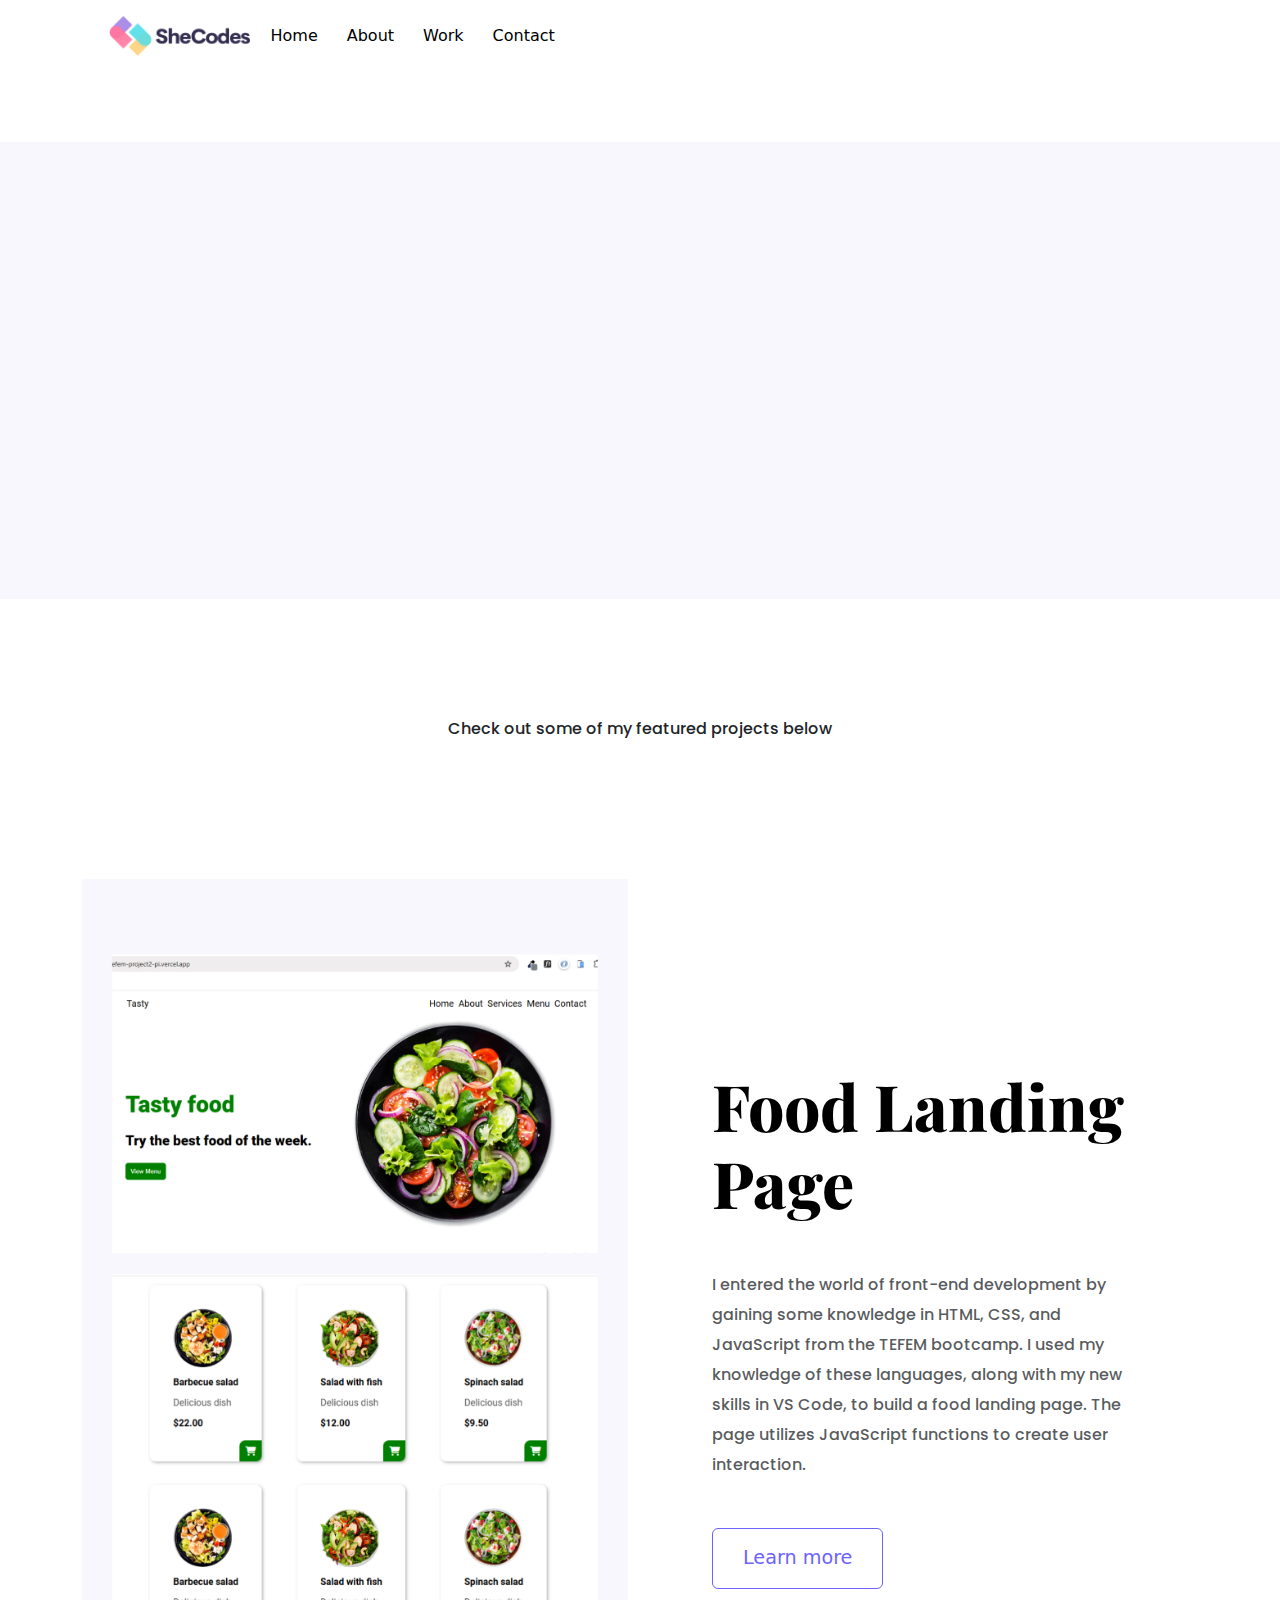
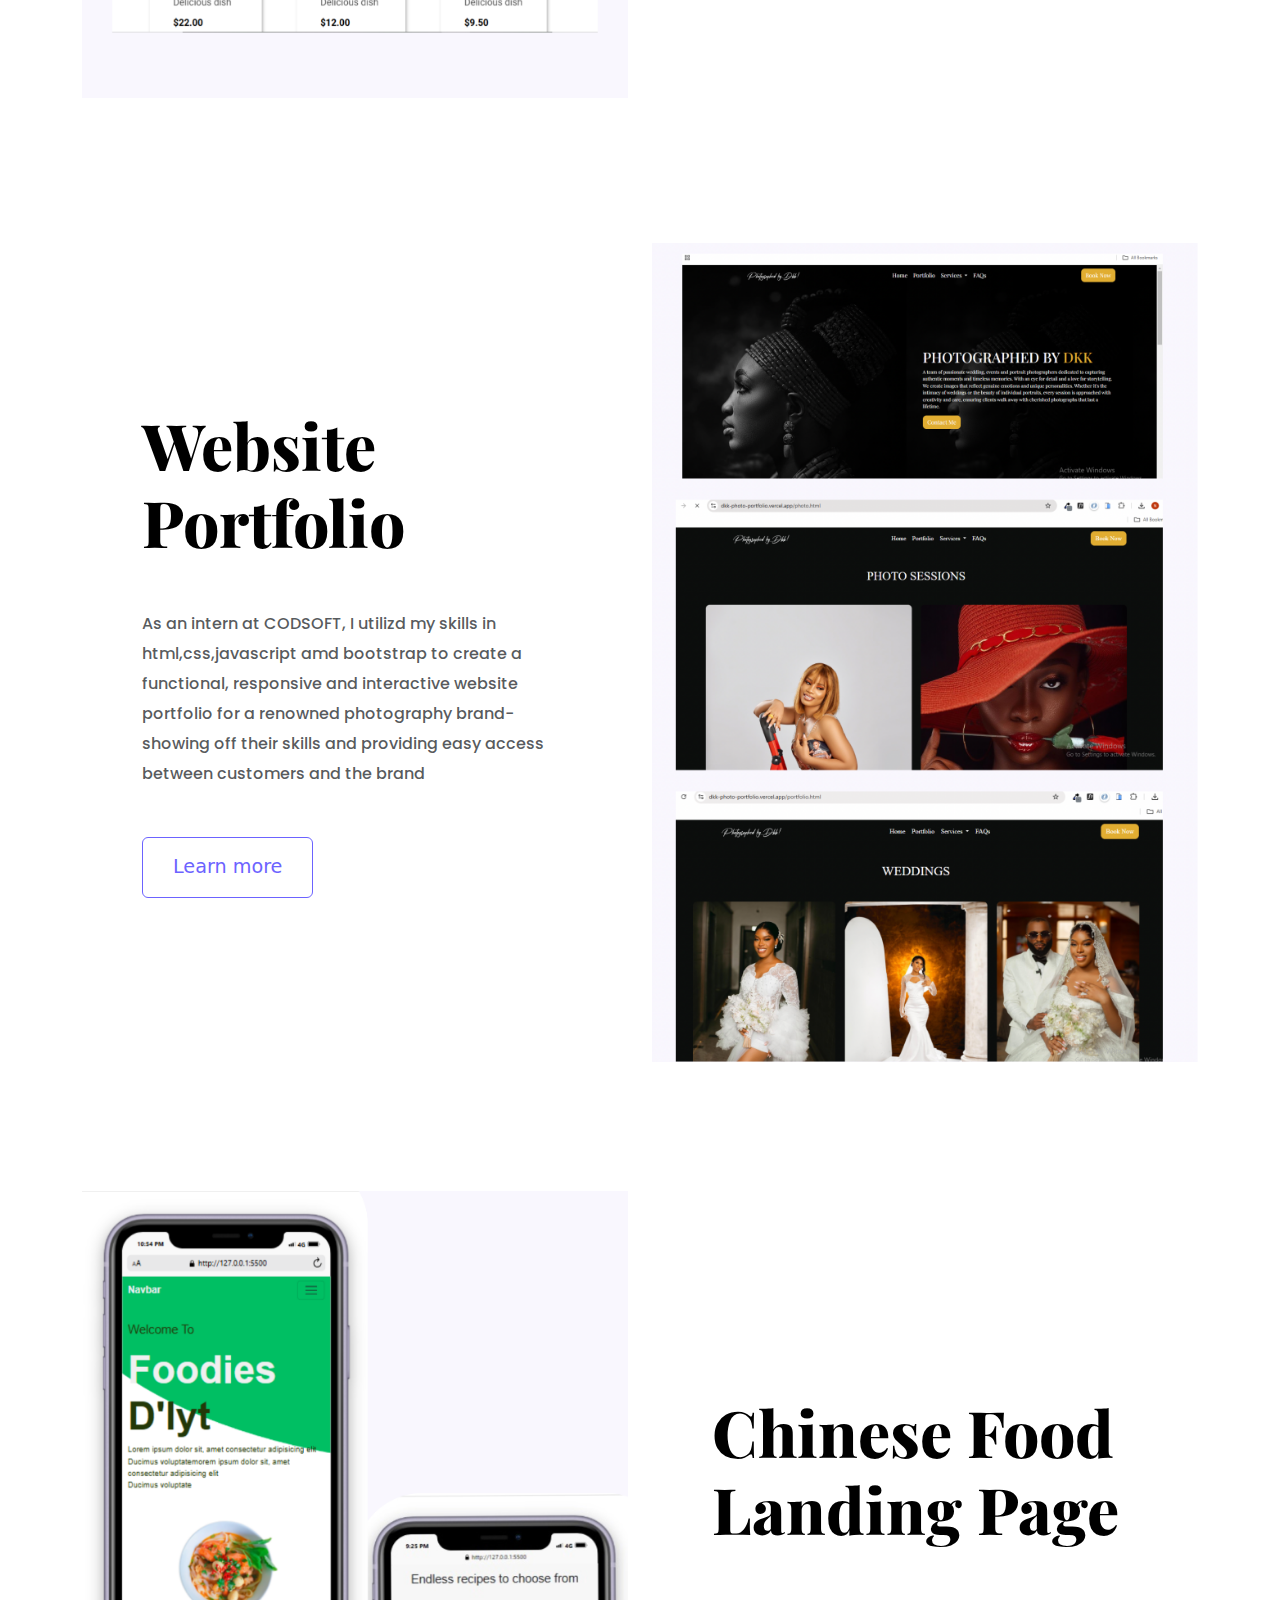
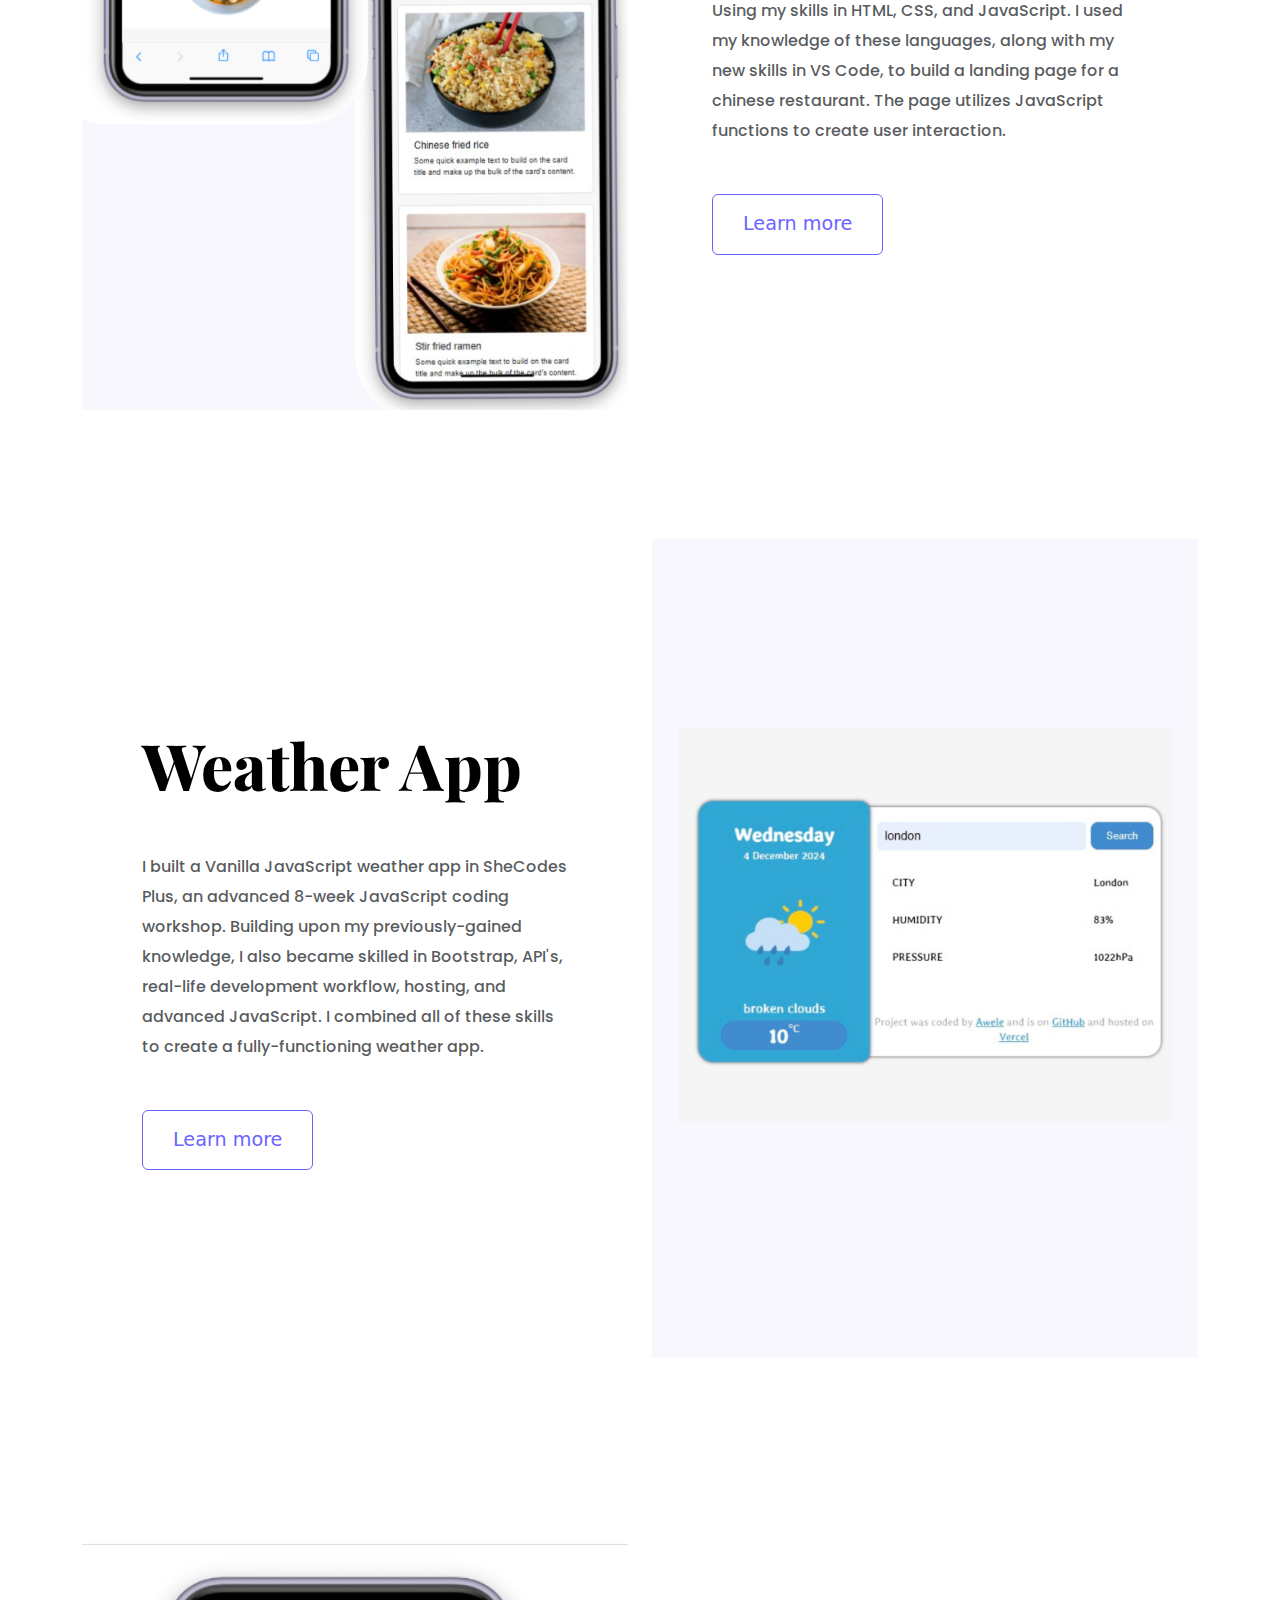
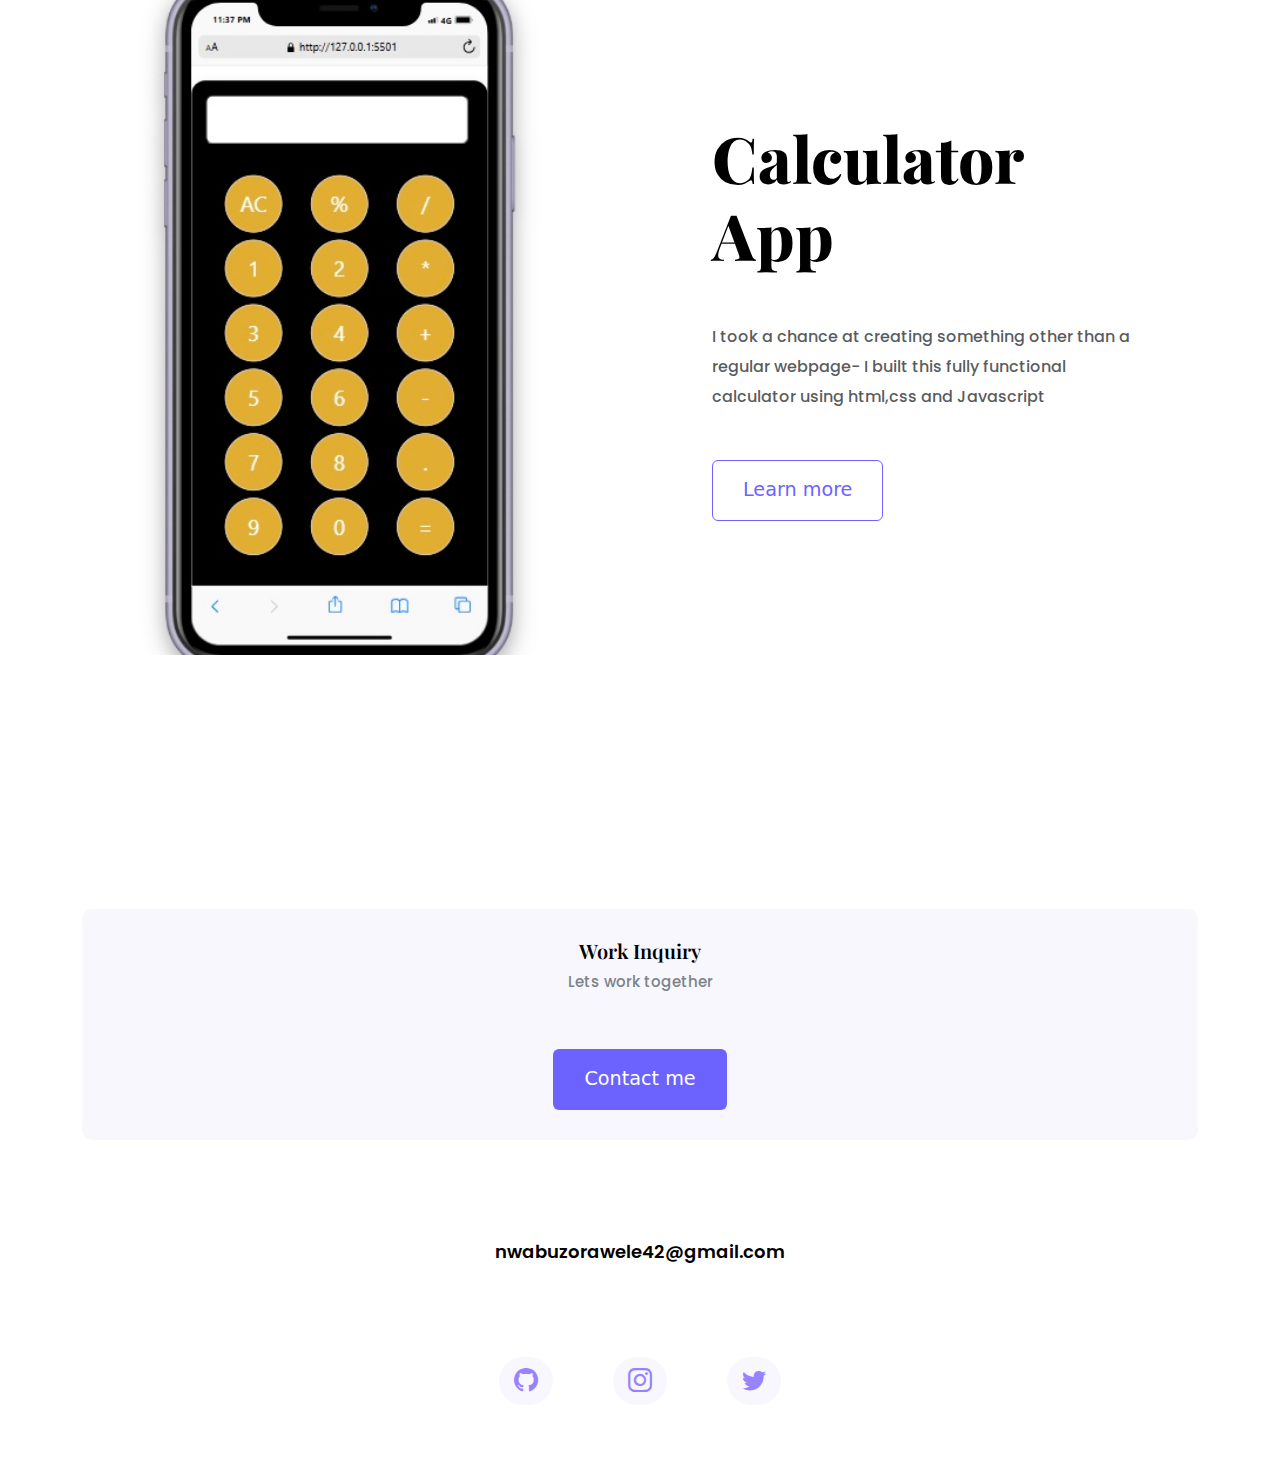
==== index.html @ e3e19b4e "fixed" ====
<!DOCTYPE html>
<html lang="en">
  <head>
    <meta charset="UTF-8" />
    <meta name="viewport" content="width=device-width, initial-scale=1.0" />
    <title>Document</title>
    <link rel="stylesheet" href="styles.css" />
    <link
      href="https://cdn.jsdelivr.net/npm/bootstrap@5.3.3/dist/css/bootstrap.min.css"
      rel="stylesheet"
      integrity="sha384-QWTKZyjpPEjISv5WaRU9OFeRpok6YctnYmDr5pNlyT2bRjXh0JMhjY6hW+ALEwIH"
      crossorigin="anonymous"
    />
    <link rel="preconnect" href="https://fonts.googleapis.com" />
    <link rel="preconnect" href="https://fonts.gstatic.com" crossorigin />
    <link
      href="https://fonts.googleapis.com/css2?family=Concert+One&family=Lobster&family=Lobster+Two:ital,wght@0,400;0,700;1,400;1,700&family=Playfair+Display:ital,wght@0,400..900;1,400..900&family=Poppins:ital,wght@0,100;0,200;0,300;0,400;0,500;0,600;0,700;0,800;0,900;1,100;1,200;1,300;1,400;1,500;1,600;1,700;1,800;1,900&family=Roboto:ital,wght@0,100;0,300;0,400;0,500;0,700;0,900;1,100;1,300;1,400;1,500;1,700;1,900&display=swap"
      rel="stylesheet"
    />

    <link
      rel="stylesheet"
      href="https://cdn.jsdelivr.net/npm/bootstrap-icons@1.3.0/font/bootstrap-icons.css"
    />
  </head>
  <body>
    <section class="main-container">
      <header>
        <div class="container-fluid">
          <div class="row">
            <div class="col-sm-1"></div>

            <nav
              class="navbar navbar-expand-lg col-sm-10 d-flex align-center justify-content-between"
            >
              <div class="image-box">
                <a href="#" title="Homepage" class="image-box">
                  <img
                    src="./assets/logo.png"
                    class="logo"
                    alt="sheCodes logo"
                  />
                </a>

                <a href="#" title="Homepage" class="image-box">
                  <img
                    src="./assets/logo-small.jpg"
                    class="logoSmall"
                    alt="sheCodes logo"
                  />
                </a>
              </div>

              <button
                class="navbar-toggler"
                type="button"
                data-bs-toggle="collapse"
                data-bs-target="#navbarNav"
                aria-controls="navbarNav"
                aria-expanded="false"
                aria-label="Toggle navigation"
              >
                <span class="navbar-toggler-icon"></span>
              </button>

              <div class="collapse navbar-collapse" id="navbarNav">
                <ul class="navbar-nav">
                  <li nav-item>
                    <a
                      href="./index.html"
                      class="nav-link active"
                      aria-current="page"
                    >
                      Home</a
                    >
                  </li>

                  <li>
                    <a
                      href="./about.html"
                      class="nav-link active"
                      aria-current="page"
                    >
                      About</a
                    >
                  </li>

                  <li>
                    <a
                      href="./work.html"
                      class="nav-link active"
                      aria-current="page"
                    >
                      Work</a
                    >
                  </li>

                  <li>
                    <a
                      href="./contact.html"
                      class="nav-link active"
                      aria-current="page"
                      >Contact</a
                    >
                  </li>
                </ul>
              </div>
            </nav>
            <div class="col-sm-1"></div>
          </div>
        </div>
      </header>

      <section class="intro-body">
        <div class="hero text-center">
          <p class="anim">👋 Hello, I'm</p>
          <h1 class="anim">Awele</h1>
          <h2 class="mb-5 anim">Front-end developer based in Nigeria</h2>
          <div>
            <a
              class="btn btn-branding anim"
              href="./contact.html"
              title="Contact me"
              >Contact me</a
            >
          </div>
        </div>
      </section>
      <div class="checkout">
        <p class="check text-center m-5">
          Check out some of my featured projects below
        </p>
      </div>

      <section class="about-section">
        <div class="container">
          <div class="hero-content">
            <div class="row mb-5">
              <div class="col-sm-6 yogurt img-fluid mb-5">
                <div class="about-sec">
                  <img src="./assets/tefem.png" class="hero-img" />
                </div>
              </div>

              <div class="col-sm-6">
                <div class="project-desciption">
                  <h2 class="mb-5">Food Landing Page</h2>
                  <p class="mb-5 text-muted">
                    I entered the world of front-end development by gaining some
                    knowledge in HTML, CSS, and JavaScript from the TEFEM
                    bootcamp. I used my knowledge of these languages, along with
                    my new skills in VS Code, to build a food landing page. The
                    page utilizes JavaScript functions to create user
                    interaction.
                  </p>
                  <div class="learn">
                    <a class="btn btn-branding-outline" href="./work.html">
                      Learn more
                    </a>
                  </div>
                </div>
              </div>
            </div>
            <div class="row mb-5">
              <div class="col-sm-6">
                <div class="project-desciption">
                  <h2 class="mb-5 mt-8">Website Portfolio</h2>
                  <p class="mb-5 text-muted">
                    As an intern at CODSOFT, I utilizd my skills in
                    html,css,javascript amd bootstrap to create a functional,
                    responsive and interactive website portfolio for a renowned
                    photography brand-showing off their skills and providing
                    easy access between customers and the brand
                  </p>
                  <div>
                    <a
                      class="mb-5 learn btn btn-branding-outline"
                      href="./work.html"
                    >
                      Learn more
                    </a>
                  </div>
                </div>
              </div>

              <div class="col-sm-6 yogurt img-fluid mb-5">
                <img src="./assets/portfolio.png" />
              </div>
            </div>

            <div class="row mb-5">
              <div class="col-sm-6 yogurt img-fluid mb-5">
                <img src="./assets/chinese.png" />
              </div>

              <div class="col-sm-6">
                <div class="project-desciption">
                  <h2 class="mb-5">Chinese Food Landing Page</h2>
                  <p class="mb-5 text-muted">
                    Using my skills in HTML, CSS, and JavaScript. I used my
                    knowledge of these languages, along with my new skills in VS
                    Code, to build a landing page for a chinese restaurant. The
                    page utilizes JavaScript functions to create user
                    interaction.
                  </p>
                  <div>
                    <a
                      class="learn btn btn-branding-outline"
                      href="./work.html"
                    >
                      Learn more
                    </a>
                  </div>
                </div>
              </div>
            </div>

            <div class="row mb-5">
              <div class="col-sm-6">
                <div class="project-desciption">
                  <h2 class="mb-5">Weather App</h2>
                  <p class="mb-5 text-muted">
                    I built a Vanilla JavaScript weather app in SheCodes Plus,
                    an advanced 8-week JavaScript coding workshop. Building upon
                    my previously-gained knowledge, I also became skilled in
                    Bootstrap, API's, real-life development workflow, hosting,
                    and advanced JavaScript. I combined all of these skills to
                    create a fully-functioning weather app.
                  </p>
                  <div>
                    <a
                      class="mb-5 learn btn btn-branding-outline"
                      href="./work.html"
                    >
                      Learn more
                    </a>
                  </div>
                </div>
              </div>

              <div class="col-sm-6 yogurt img-fluid mb-5">
                <img src="./assets/weda.png" />
              </div>
            </div>
            <div class="row mb-5">
              <div class="col-sm-6 yogurt img-fluid mb-5">
                <img src="./assets/calc.jpg" />
              </div>

              <div class="col-sm-6">
                <div class="project-desciption">
                  <h2 class="mb-5">Calculator App</h2>
                  <p class="mb-5 text-muted">
                    I took a chance at creating something other than a regular
                    webpage- I built this fully functional calculator using
                    html,css and Javascript
                  </p>
                  <div>
                    <a
                      class="learn btn btn-branding-outline"
                      href="./work.html"
                    >
                      Learn more
                    </a>
                  </div>
                </div>
              </div>
            </div>
          </div>
        </div>
      </section>

      <div class="container">
        <footer>
          <div class="workcon d-flex mb-5 justify-content-between">
            <div class="work">
              <h2>Work Inquiry</h2>
              <p>Lets work together</p>
            </div>

            <div class="contact">
              <a class="btn btn-branding" href="/contact" title="Contact me"
                >Contact me</a
              >
            </div>
          </div>
          <div class="d-flex justify-content-center mb-5">
            <a href="mailto:nwabuzorawele42@gmail.com" class="email-link"
              >nwabuzorawele42@gmail.com</a
            >
          </div>
          <div class="icons d-flex justify-content-center">
            <div class="facebook">
              <a href="#">
                <i class="bi bi-github"></i>
              </a>
            </div>

            <div class="facebook">
              <a href="#">
                <i class="bi bi-instagram"></i>
              </a>
            </div>
            <div class="facebook">
              <a href="#">
                <i class="bi bi-twitter"></i>
              </a>
            </div>
          </div>
        </footer>
      </div>
    </section>
  </body>
  <script
    src="https://cdn.jsdelivr.net/npm/bootstrap@5.3.3/dist/js/bootstrap.bundle.min.js"
    integrity="sha384-YvpcrYf0tY3lHB60NNkmXc5s9fDVZLESaAA55NDzOxhy9GkcIdslK1eN7N6jIeHz"
    crossorigin="anonymous"
  ></script>
</html>
---- styles.css ----
body {
  margin: 0;
  padding: 0;
  font-family: "Poppins", sans-serif;
}
nav a {
  color: #342f51;
  /* font-family: "Poppins", sans-serif; */
  font-weight: 500;
  font-style: normal;
  font-size: 1.1rem;
  text-decoration: none;
}
nav a:hover {
  color: #9783ff;
}
.home a:visited {
  color: #9783ff;
}
.image-box {
  height: 40px;
}
.image-box img {
  width: 100%;
  height: 100%;
  object-fit: contain;
}
.logoSmall {
  display: none;
}
nav {
  padding: 20px 0;
}
nav li {
  list-style: none;
  display: inline;
  line-height: 40px;
  margin-left: 13px;
}
.hero {
  font-family: "Poppins", sans-serif;
  display: flex;
  flex-direction: column;
  padding: 60px;
  align-content: center;
  background-color: #f9f7fe;
}
.hero p {
  font-size: 2.5em;
  font-weight: 700;
  margin: 0px;
  color: #1e144b;
  animation-delay: 0.5s;
}
.hero h1 {
  margin: 0px 0px 3px 10px;
  font-family: "Playfair Display", serif;
  font-optical-sizing: auto;
  font-size: 5em;
  font-weight: 600;
  font-style: normal;
  color: #000;
  animation-delay: 1s;
}
.hero h2 {
  font-family: "Playfair Display", serif;
  font-weight: 800;
  color: #000;
  padding: 20px;
  font-size: 1.5em;
  animation-delay: 1.5s;
}
.hero .btn {
  background-color: #6c63ff;
  color: white;
  padding: 15px 30px;
  font-size: 1.2em;
  font-weight: 500;
  animation-delay: 2s;
}
.check {
  font-weight: 500;
  font-family: "Poppins", sans-serif;
}
.yogurt {
  width: 600px;
  height: 600px;
}
.yogurt img {
  width: 100%;
  height: 100%;
  object-fit: cover;
}
.project-desciption {
  display: flex;
  flex-direction: column;
  justify-content: center;
  /* align-items: left; */
  height: 100vh;
  padding: 0px 60px;
}
.project-desciption h2 {
  font-size: 4em;
  font-family: "Playfair Display", serif;
  font-weight: 800;
  color: #000;
  animation-delay: 0.5s;
}
.project-desciption p {
  font-family: "Poppins", sans-serif;
  color: #7b838a;
  font-weight: 500;
  line-height: 30px;
  animation-delay: 1s;
}
.project-desciption a {
  border: 1px solid #6c63ff;
  color: #6c63ff;
  background-color: white;
  padding: 15px 30px;
  font-size: 1.2em;
  font-weight: 500;
}

.hero-img.anima {
  animation-delay: 1.5s;
}
.project-desciption a:hover {
  background-color: #6c63ff;
  color: white;
}
.contact .btn {
  margin-top: 40px;
  animation-delay: 1s;
}
.contact a {
  background-color: #6c63ff;
  color: white;
  padding: 15px 30px;
  font-size: 1.2em;
  font-weight: 500;
}

.work h2 {
  font-family: "Playfair Display", serif;
  font-size: 3em;
  font-weight: 600;
  font-style: normal;
  color: #000;
}
.work p {
  font-family: "Poppins", sans-serif;
  color: #7b838a;
  font-weight: 500;
}
.workcon {
  border-radius: 10px;
  padding: 30px 120px;
  align-items: center;
  background: #f9f7fe;
}
footer .email-link {
  text-decoration: none;
  color: black;
  font-family: "Poppins", sans-serif;
  text-align: center;
  font-size: 1.5em;
  font-weight: 600;
  margin: 0;
}

.email-link:hover {
  color: #9783ff;
}
.icons {
  gap: 60px;
  padding-bottom: 80px;
  font-size: 1.5em;
}
.facebook a {
  border-radius: 50px;
  background-color: #f9f7fe;
  color: #9783ff;
  padding: 10px 15px;
}
.close {
  color: black;
  font-family: "Poppins", sans-serif;
  text-align: center;
  font-weight: 500;
}
.about-image {
  display: flex;
  flex-direction: column;
  width: 500px;
  height: 500px;
  border-radius: 20px;
}
.image-flu.anim {
  animation-delay: 1.5s;
}
.about-image img {
  width: 100%;
  height: 100%;
  object-fit: cover;
  border-radius: 20px;
}
.title {
  display: flex;
  flex-direction: column;
  justify-content: center;
  align-content: center;
  gap: 20px;
  /* height: 60vh; */
  font-family: "Poppins", sans-serif;
}
.title h1 {
  font-size: 64px;
  font-weight: 700;
  color: #000;
  font-family: "Playfair Display", serif;
}
.title h2 {
  font-size: 1.2em;
  font-weight: 600;
}

.title p {
  line-height: 30px;
  font-weight: 500;
  animation-delay: 0.5s;
}

.about-section {
  display: flex;
  flex-direction: column;
  justify-content: center;
  padding: 20px;
  /* height: 80vh; */
}
.anim {
  opacity: 0;
  transform: translateY(30px);
  animation: moveup 0.5s linear forwards;
}
@keyframes moveup {
  100% {
    opacity: 1;
    transform: translateY(0px);
  }
}
.anima {
  opacity: 0;
  transform: translateX(30px);
  animation: moveleft 0.5s linear forwards;
}
@keyframes moveleft {
  100% {
    opacity: 1;
    transform: translateX(0px);
  }
}
.content h1,
.contact-bod h1 {
  font-family: "Playfair Display", serif;
  font-optical-sizing: auto;
  font-size: 69px;
  font-weight: 600;
  font-style: normal;
  color: #000;
  animation-delay: 0.5s;
}
.content img {
  animation-delay: 1s;
}
.content h2 {
  font-family: "Poppins", sans-serif;
  font-size: 18px;
  color: #000;
}

.content h3,
.contact-bod h3 {
  font-size: 24px;
  font-weight: 700;
  margin: 10px 0 0;
  line-height: 1.5;
  font-family: "Poppins", sans-serif;
}
.content p,
.contact-bod p {
  font-family: "Poppins", sans-serif;
  margin: 0px 0px 40px 0px;
  font-size: 14px;
}
.content-container {
  padding: 60px 0px;
}
section.main-container {
  display: flex;
  flex-direction: column;
  gap: 70px;
}
footer {
  display: flex;
  flex-direction: column;
  gap: 50px;
}
.content .btn,
.contact-bod .btn {
  background: #6c63ff;
  border-radius: 4px;
  color: white;
  text-decoration: none;
  font-size: 18px;
  cursor: pointer;
  line-height: 27px;
  padding: 15px 30px;
}
.contact-con {
  display: flex;
  flex-direction: column;
  gap: 80px;
}
.mx-auto {
}
@media (max-width: 576px) {
  .logo {
    display: none;
  }
  .logoSmall {
    display: block;
  }
  .title {
    text-align: center;
  }
  .contact {
    text-align: center;
  }

  .hero h1 {
    font-size: 40px;
    line-height: 2;
  }
  .hero h2 {
    font-size: 20px;
  }
  .hero p {
    font-size: 30px;
  }
  .about h1 {
    font-size: 50px;
    font-family: "Playfair Display", serif;
  }
  .about p {
    font-family: "Poppins", sans-serif;
  }
  .project-desciption {
    height: 100%;
  }
  .project-desciption h1,
  .project-desciption h2 {
    font-size: 30px;
  }
}
.workcon {
  display: flex;
  flex-direction: column;
  padding: 30px 90px;
}
.work h2 {
  text-align: center;
  font-size: 20px;
}
.work p {
  text-align: center;
  font-size: 15px;
}
section.main-container {
  display: flex;
  flex-direction: column;
}
footer {
  display: flex;
  flex-direction: column;
  gap: 50px;
}
footer .email-link {
  font-size: 18px;
}
.intro {
  gap: 40px;
}
.about-image {
  width: 100%;
  height: 400px;
}
.about-image img {
  width: 100%;
  height: 100%;
  object-fit: contain;
}
.yogurt {
  width: 20px;
  height: 20px;
}
.yogurt img {
  width: 100%;
  height: 100%;
  object-fit: contain;
}
.content h1,
.contact-bod h1 {
  font-size: 50px;
  text-align: center;
}
.contact-bod p {
  text-align: center;
  margin: 10px;
}
.contact-bod h3 {
  text-align: center;
  font-size: 22px;
  margin: 0px;
}
.contact-bod a {
  text-decoration: none;
}
.contact-bod .btn {
  text-align: center;
}
.contact-bod {
  text-align: center;
}
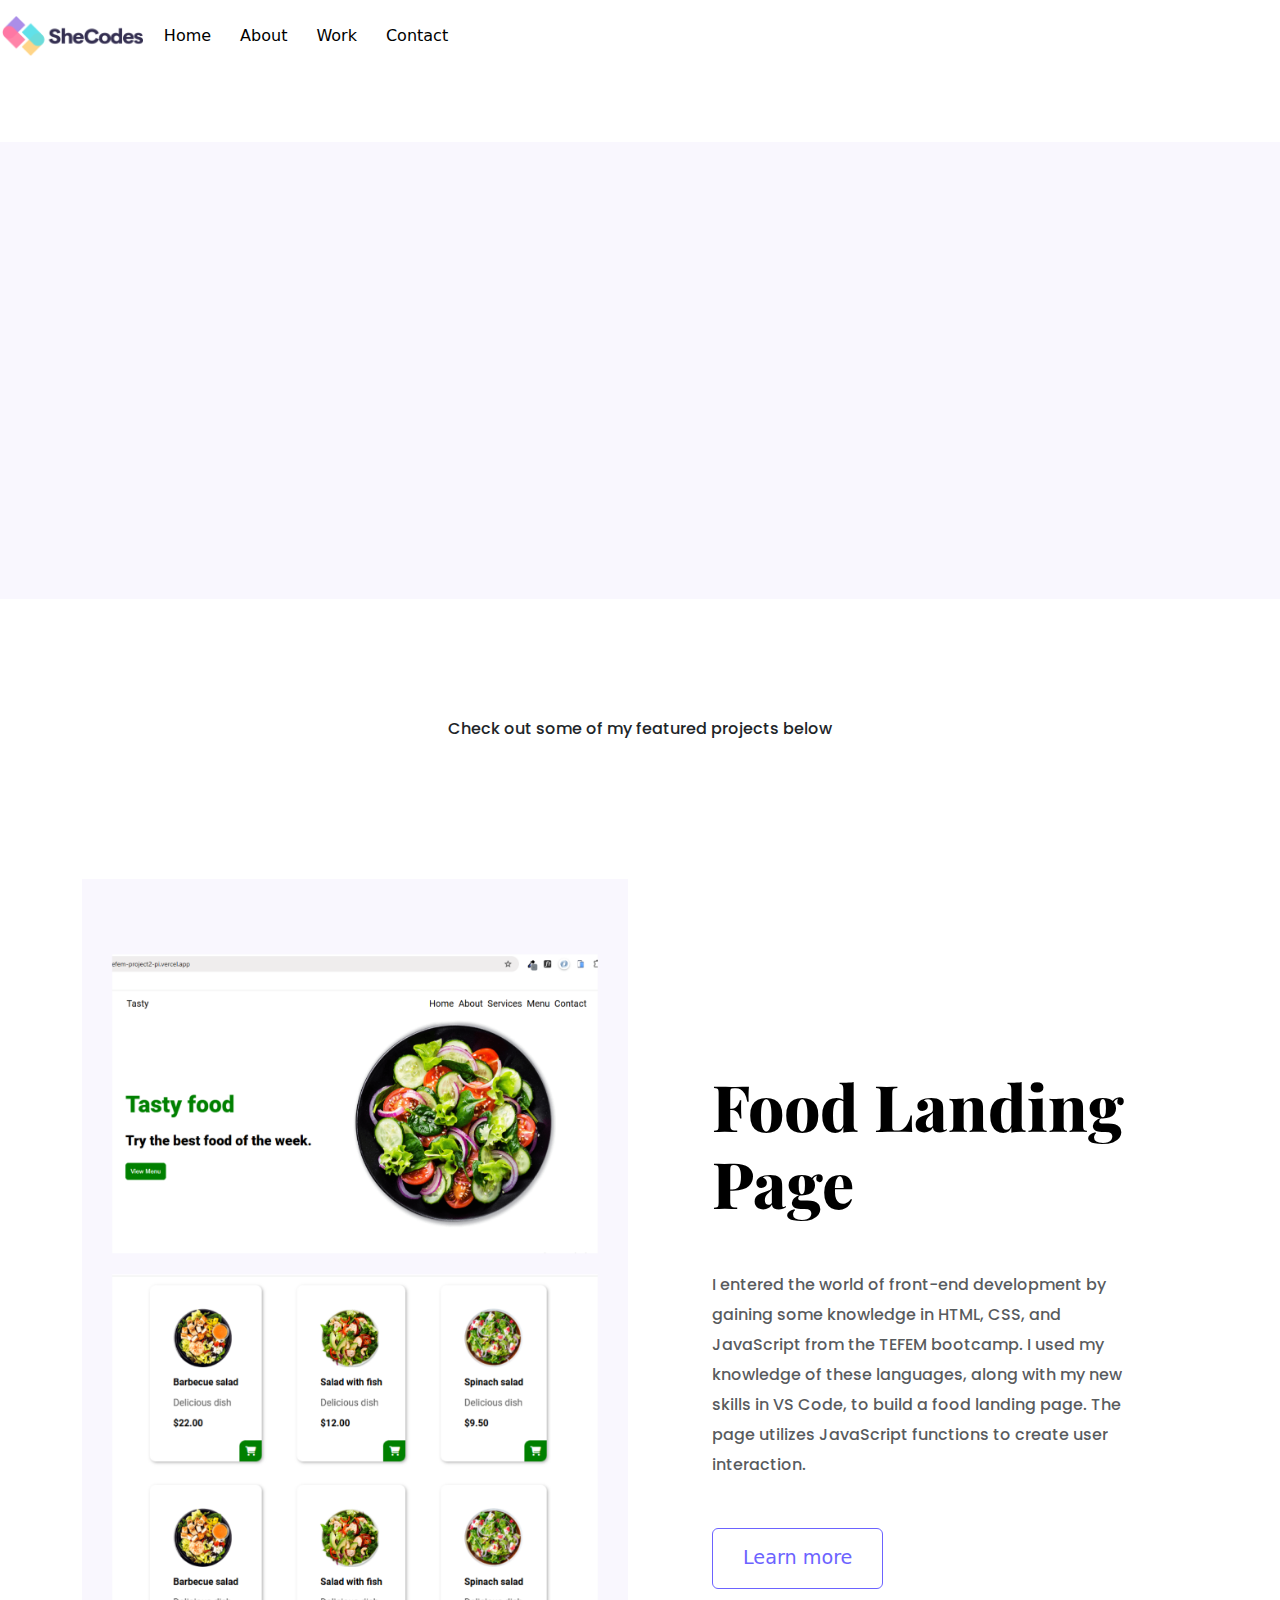
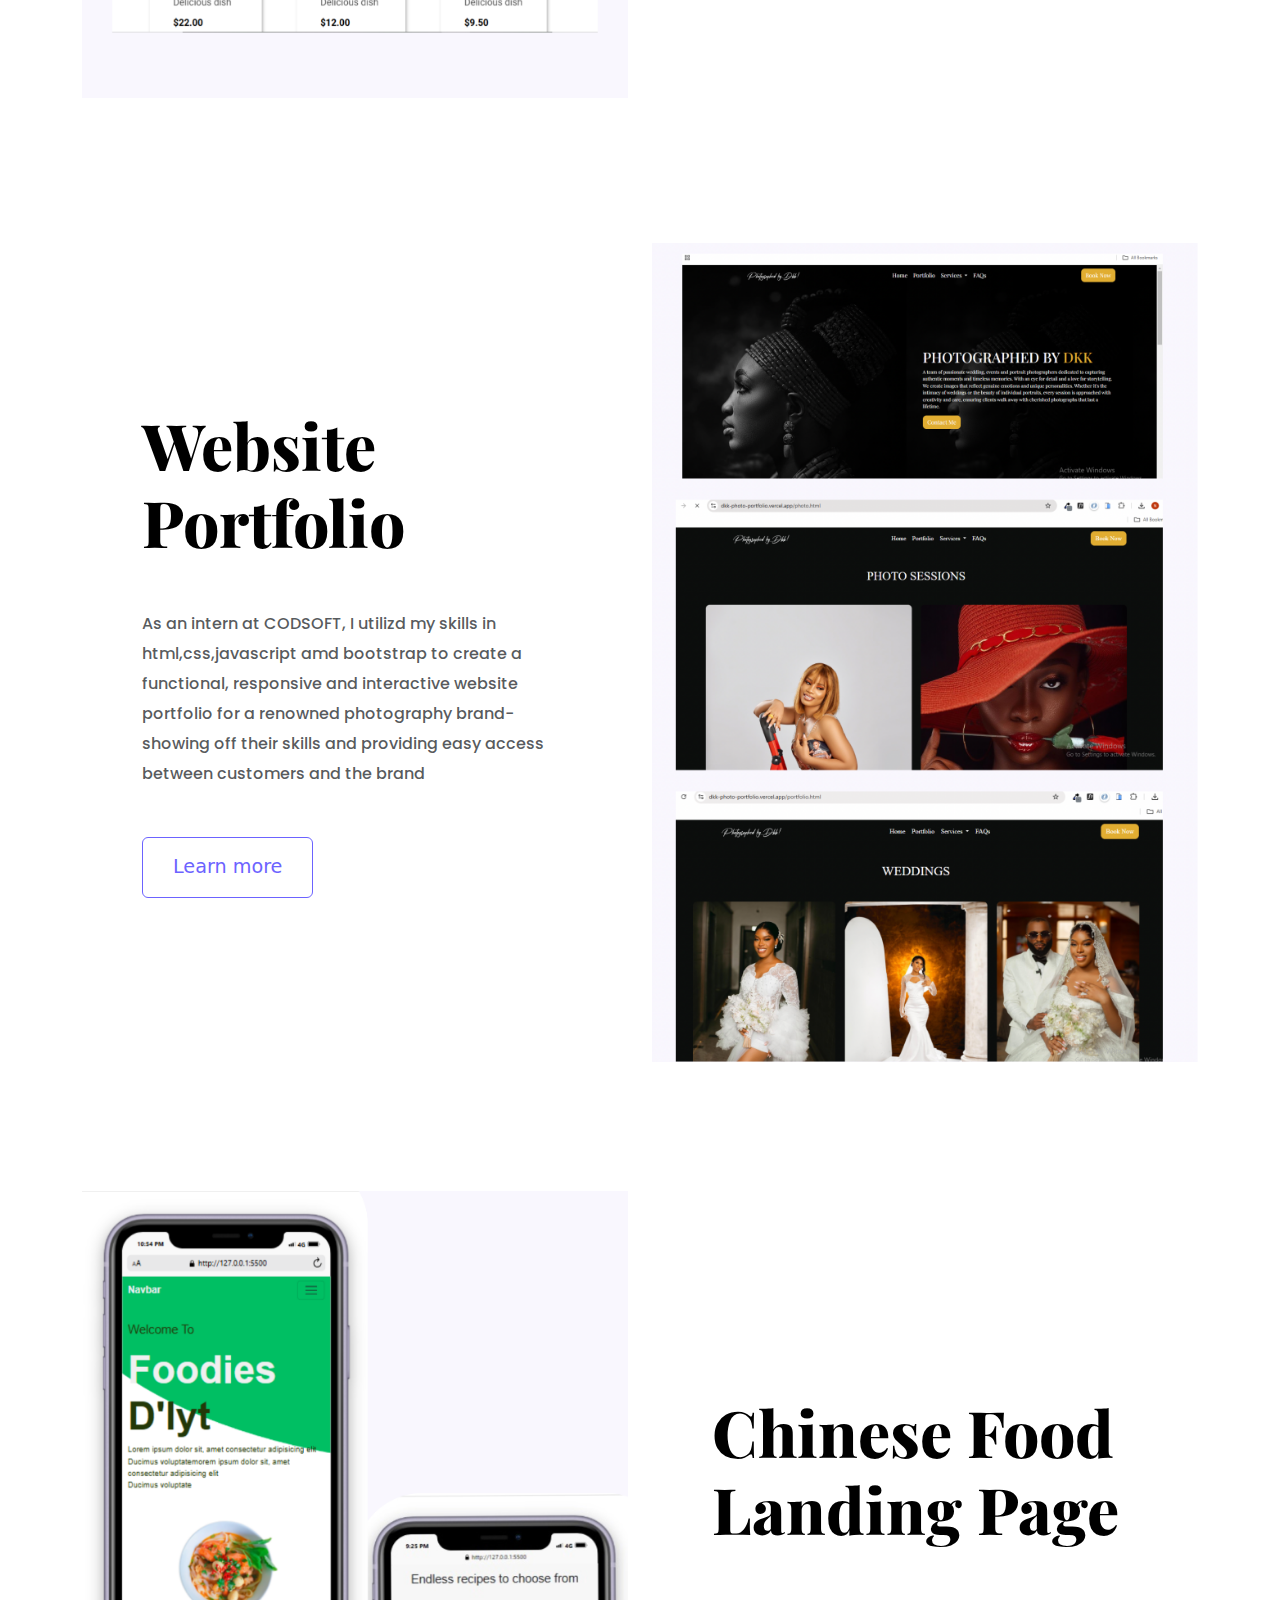
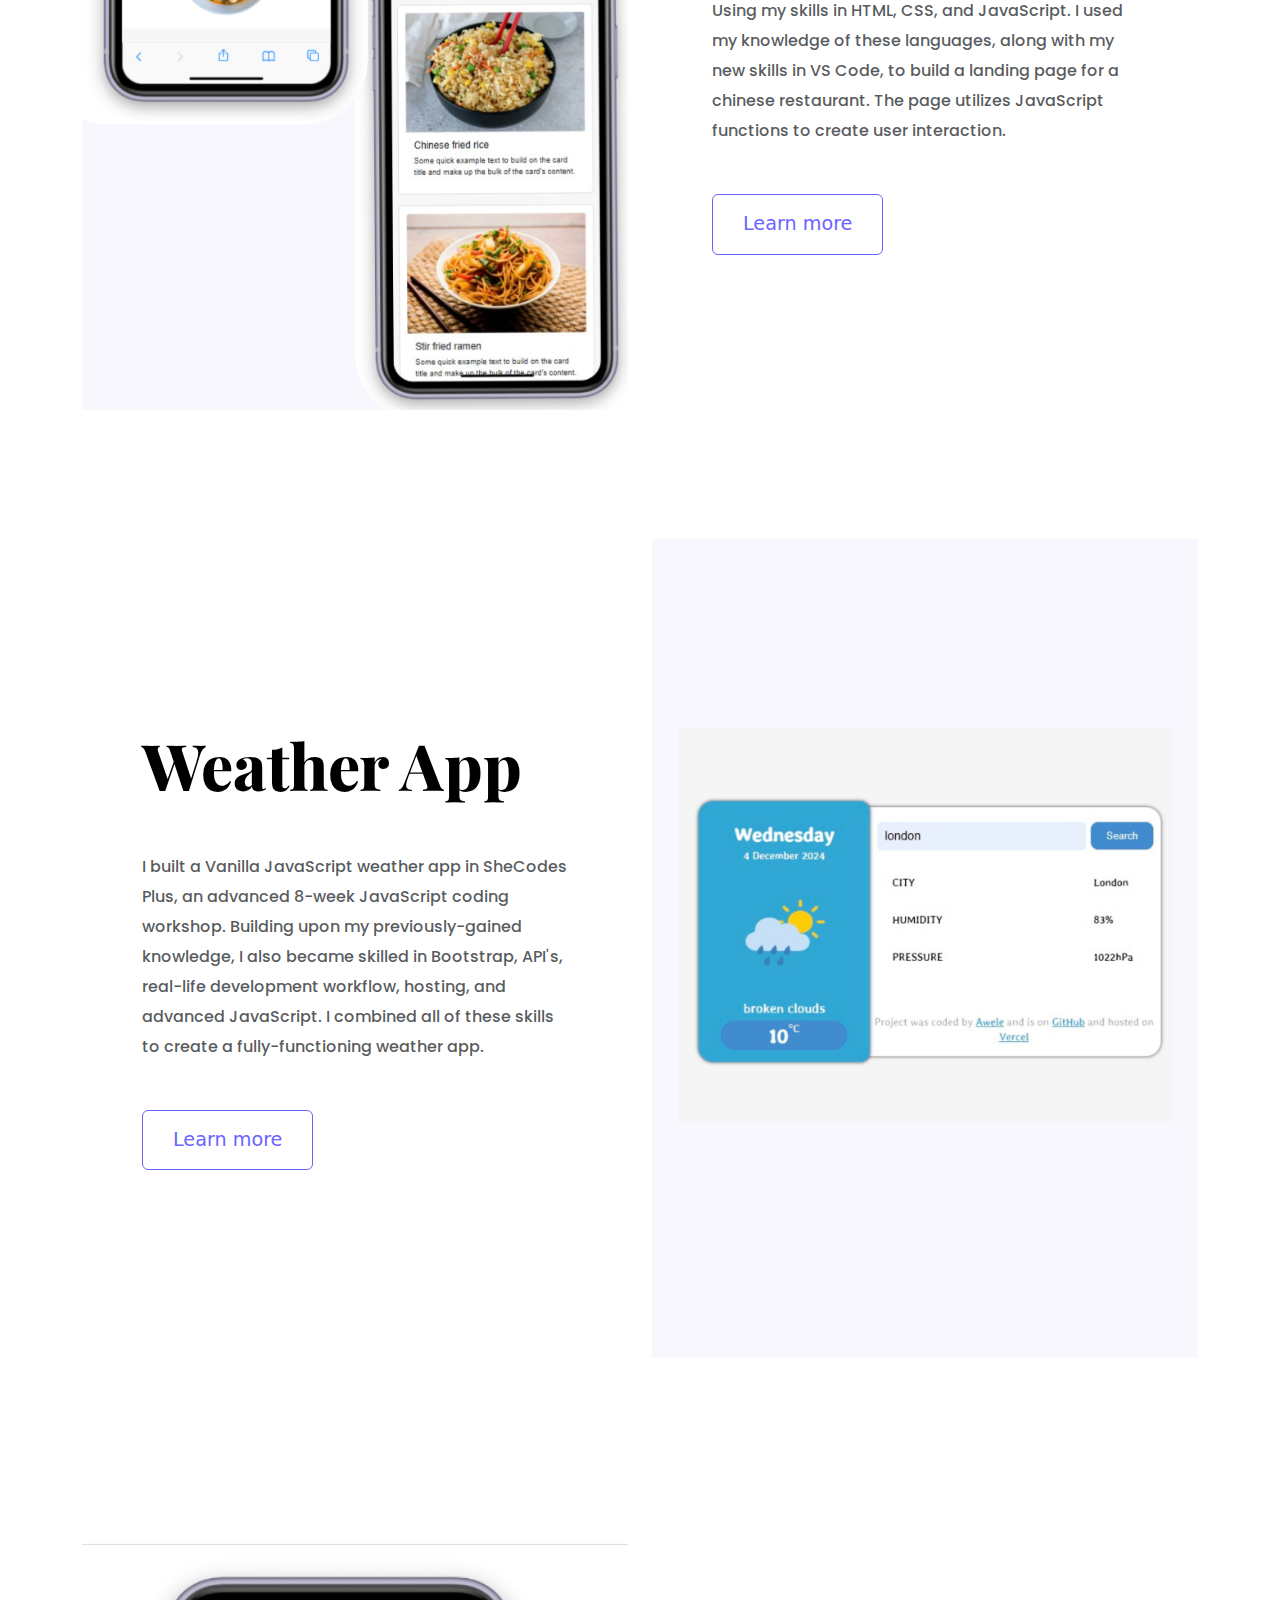
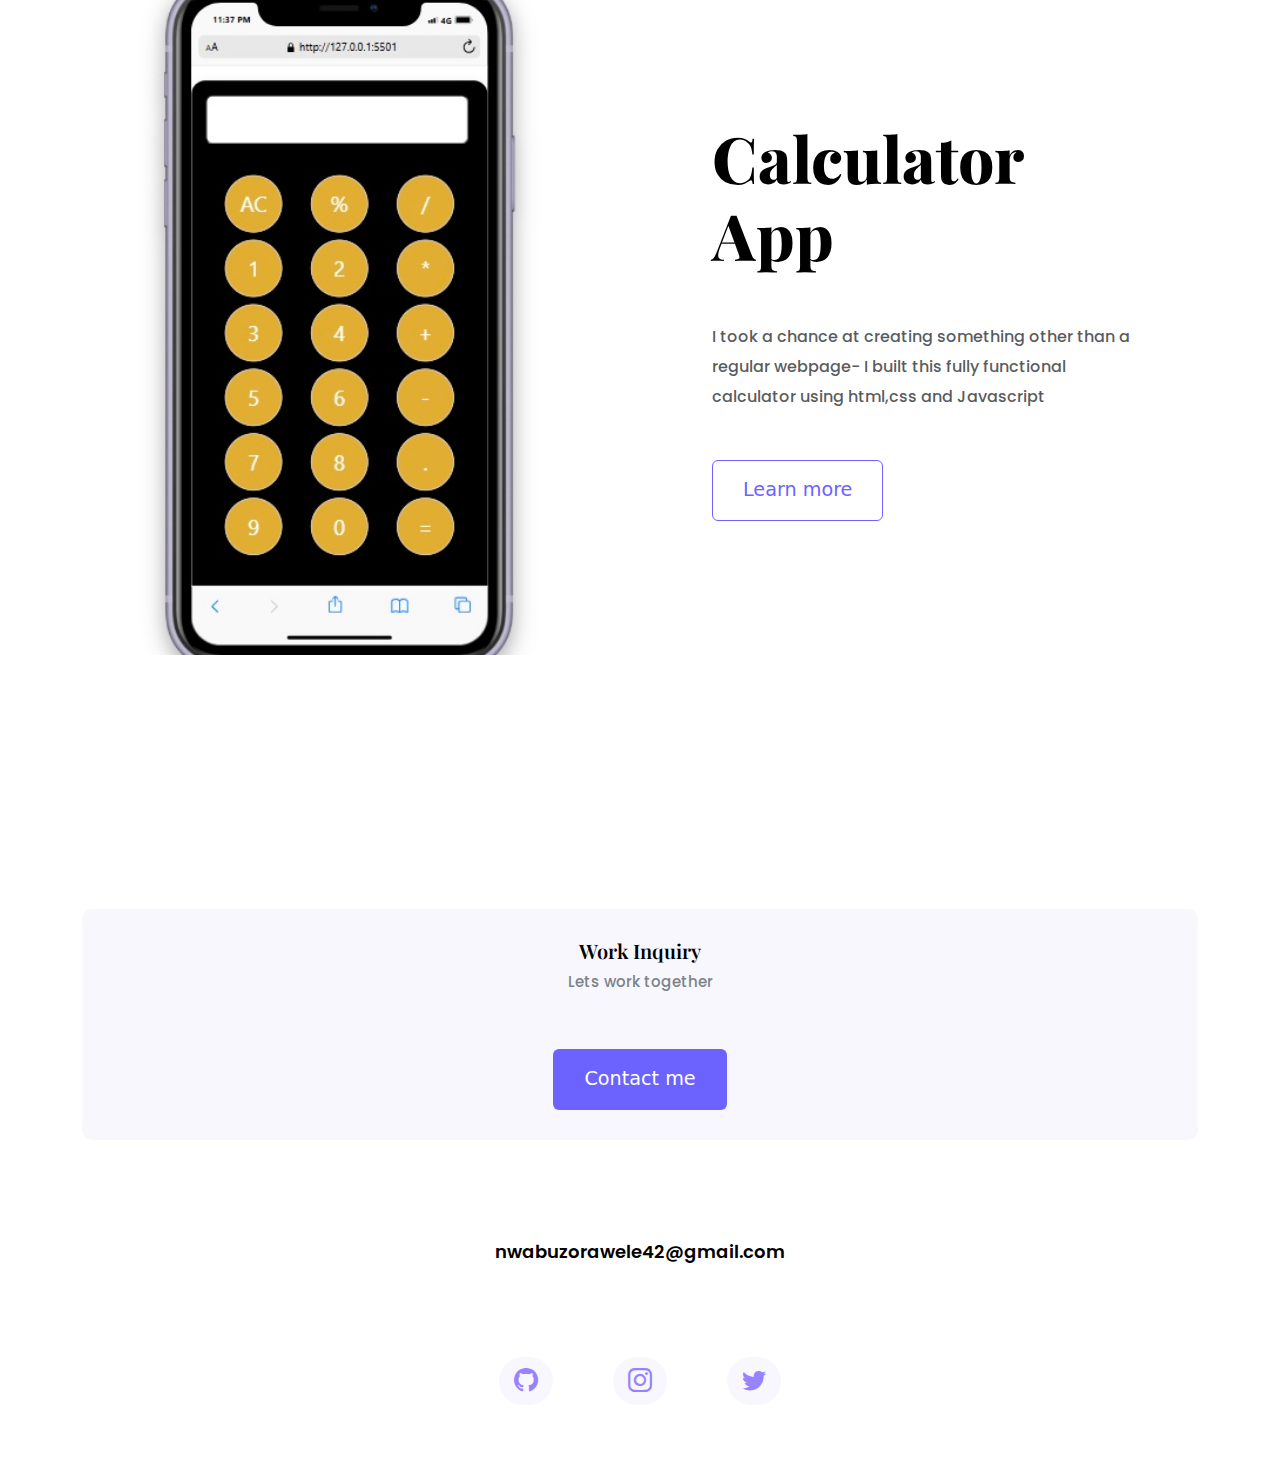
==== commit 83782805: "fixed" ====
--- a/index.html
+++ b/index.html
@@ -28,10 +28,8 @@
       <header>
         <div class="container-fluid">
           <div class="row">
-            <div class="col-sm-1"></div>
-
             <nav
-              class="navbar navbar-expand-lg col-sm-10 d-flex align-center justify-content-between"
+              class="navbar navbar-expand-lg d-flex align-center justify-content-between"
             >
               <div class="image-box">
                 <a href="#" title="Homepage" class="image-box">
@@ -106,7 +104,6 @@
                 </ul>
               </div>
             </nav>
-            <div class="col-sm-1"></div>
           </div>
         </div>
       </header>
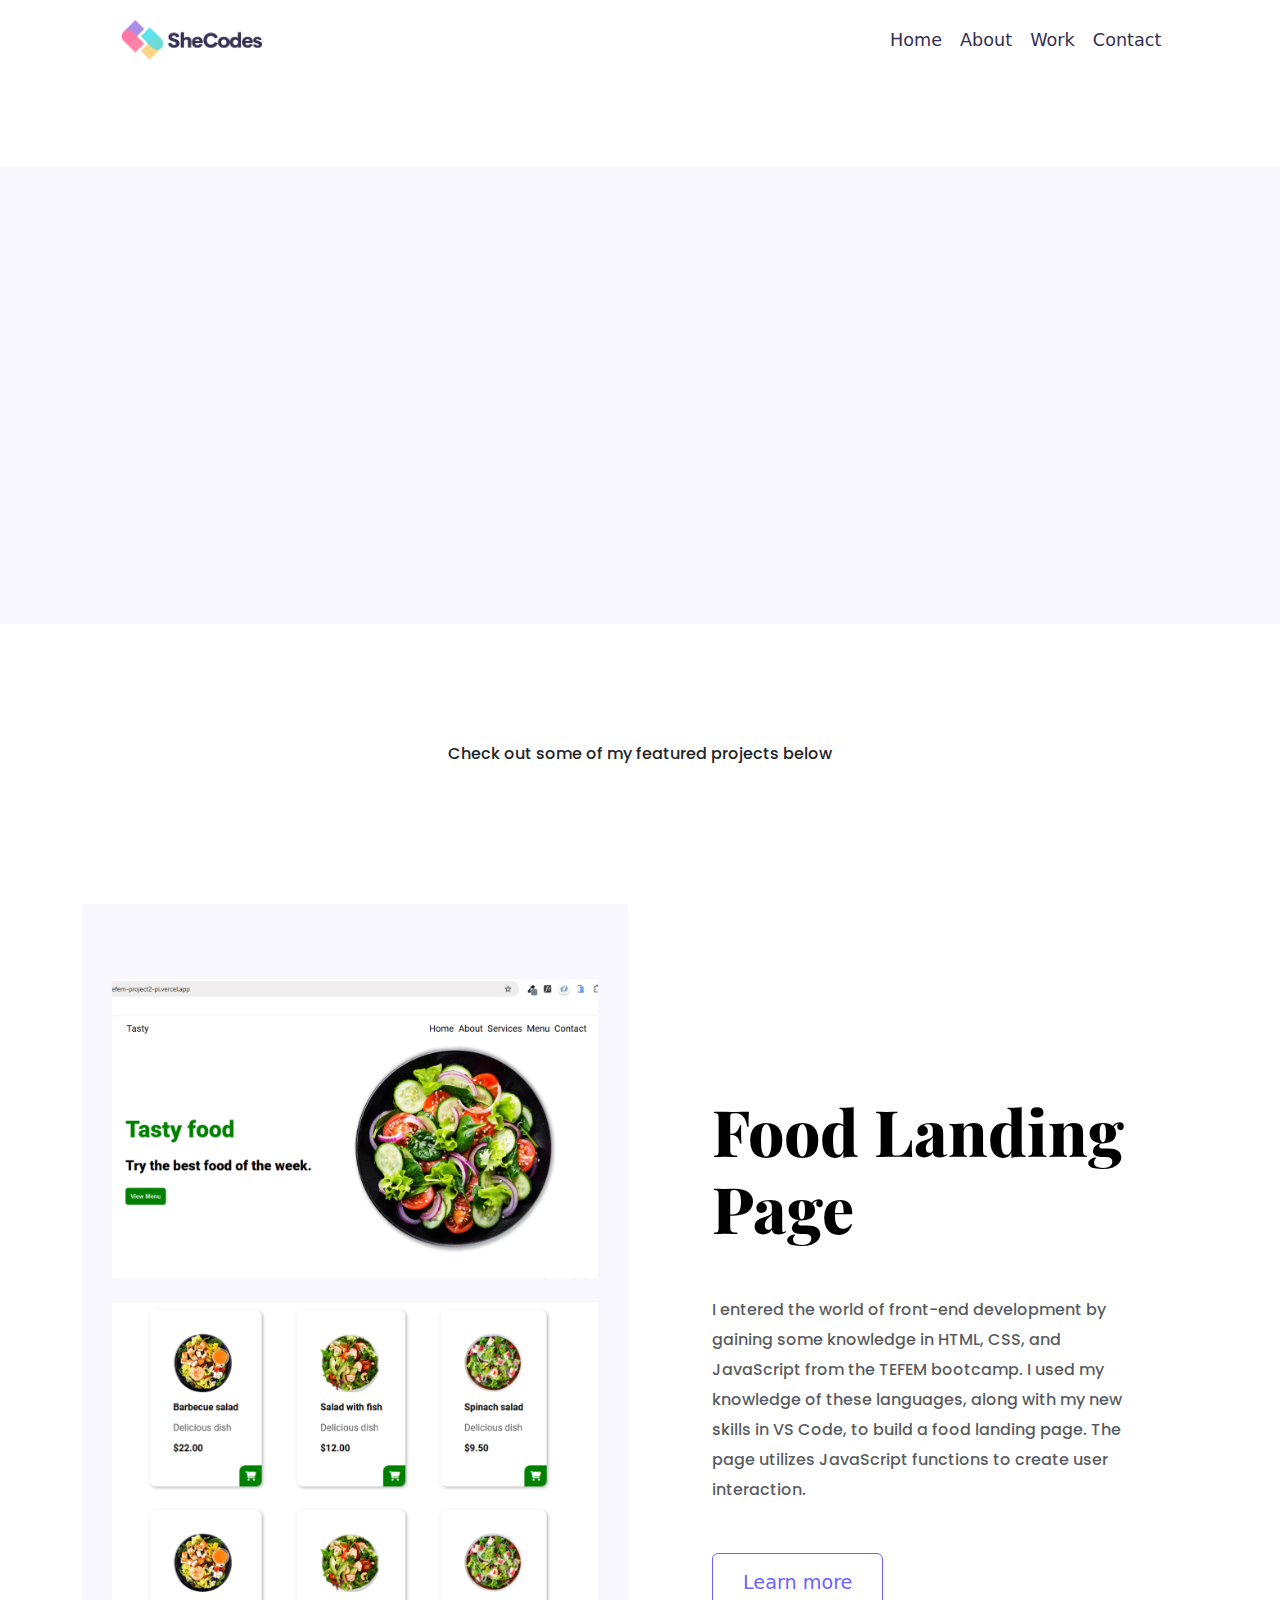
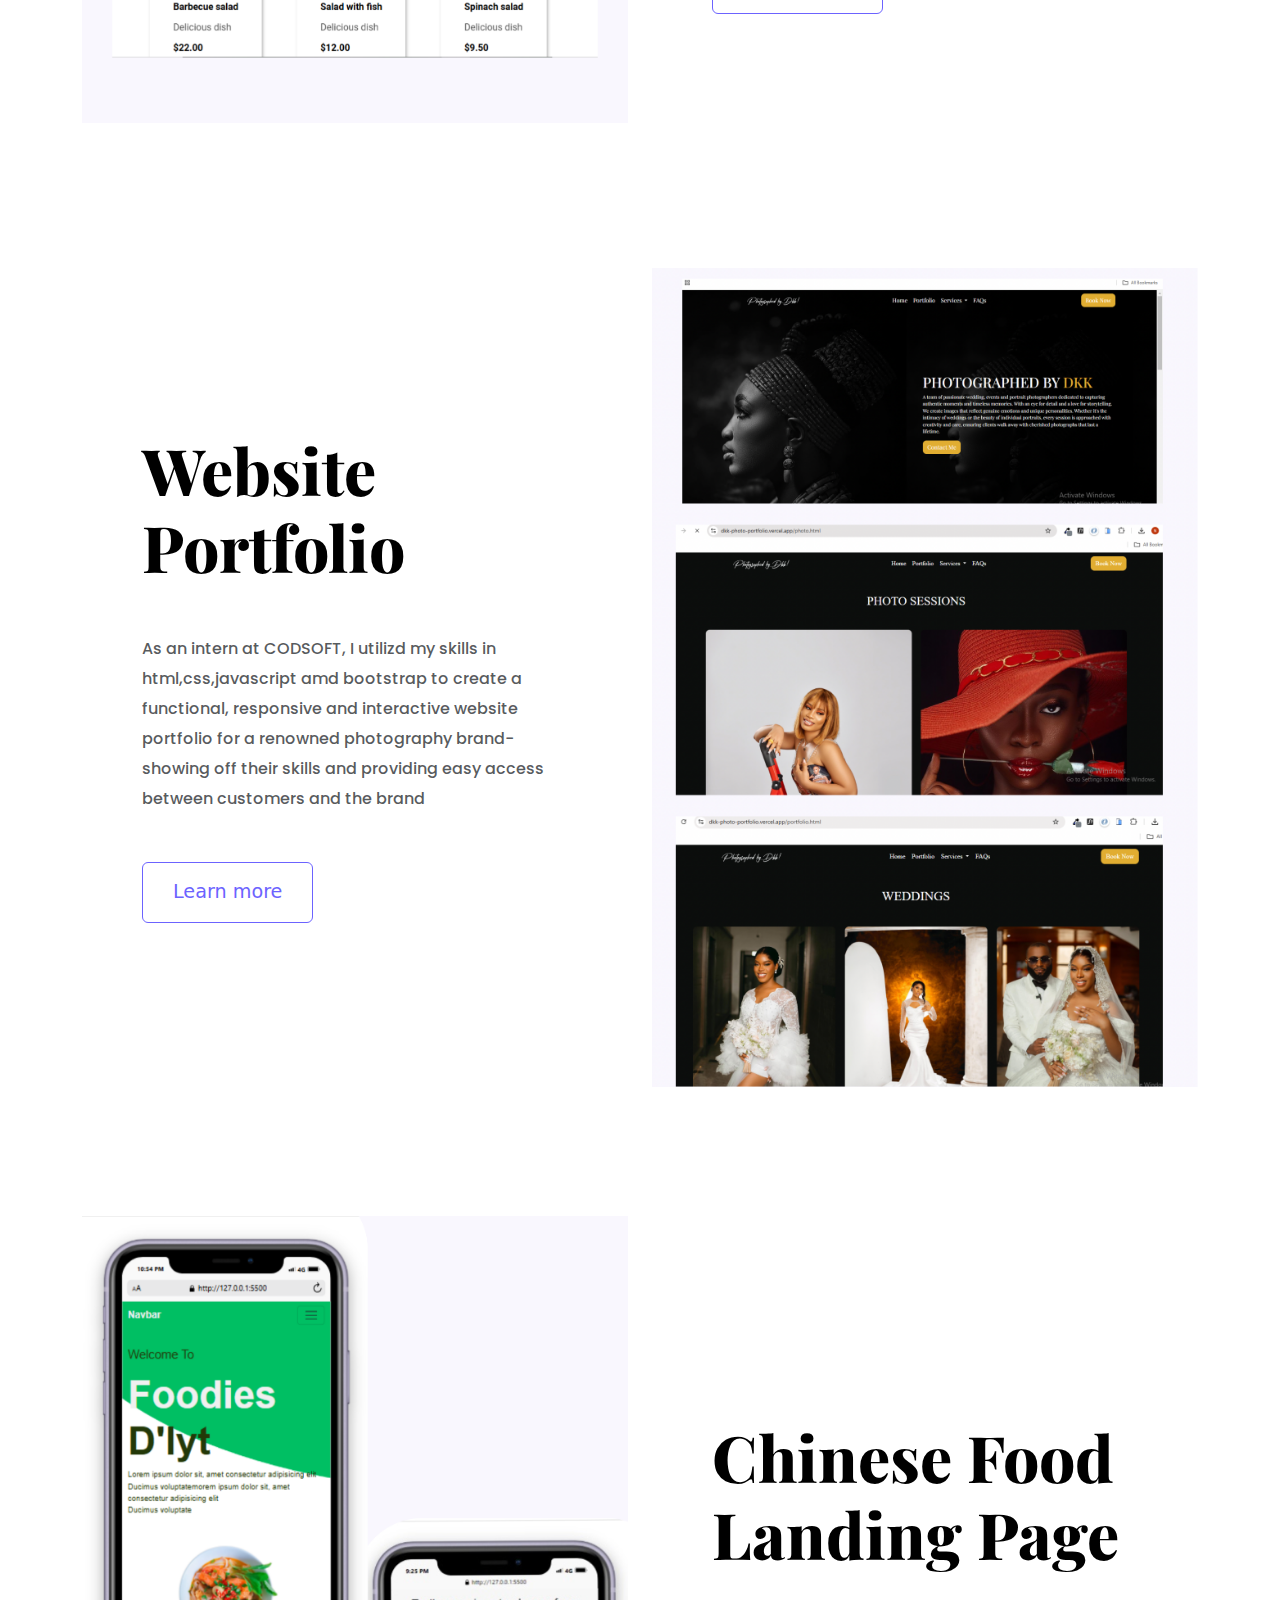
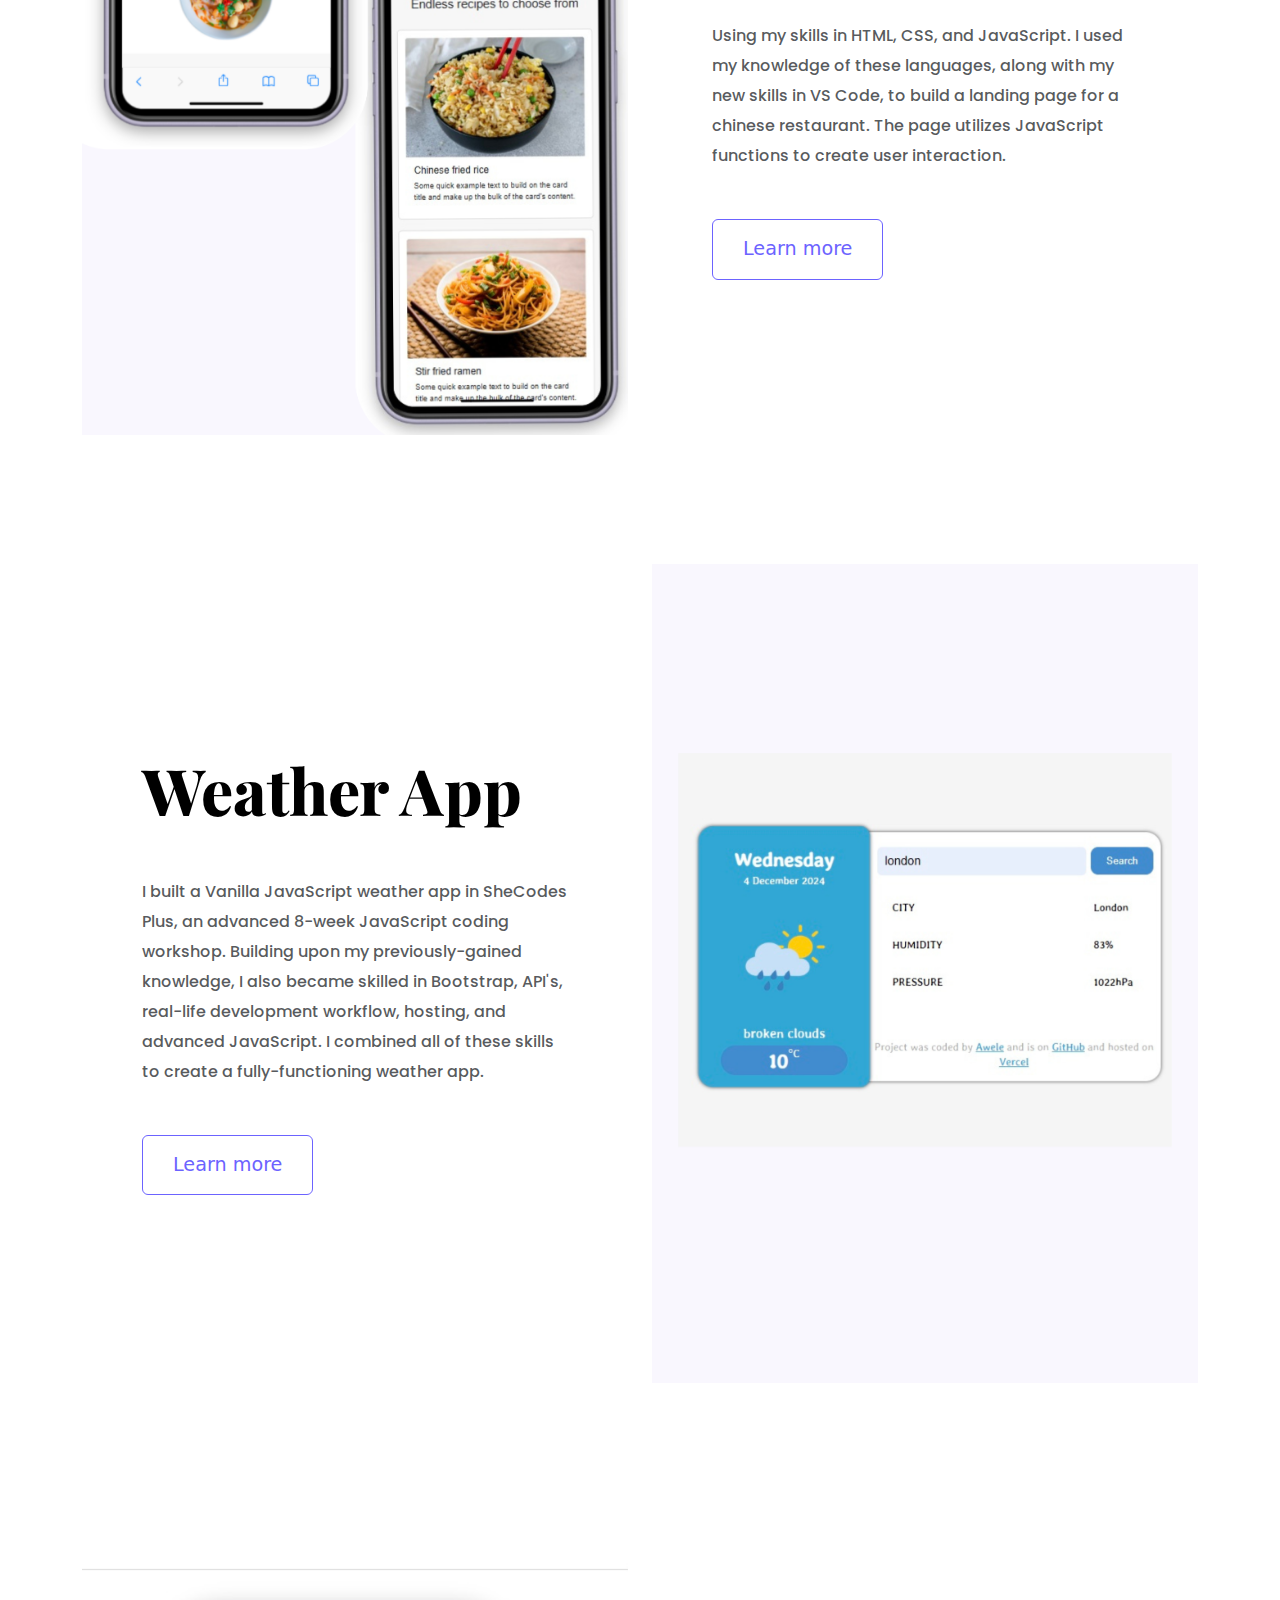
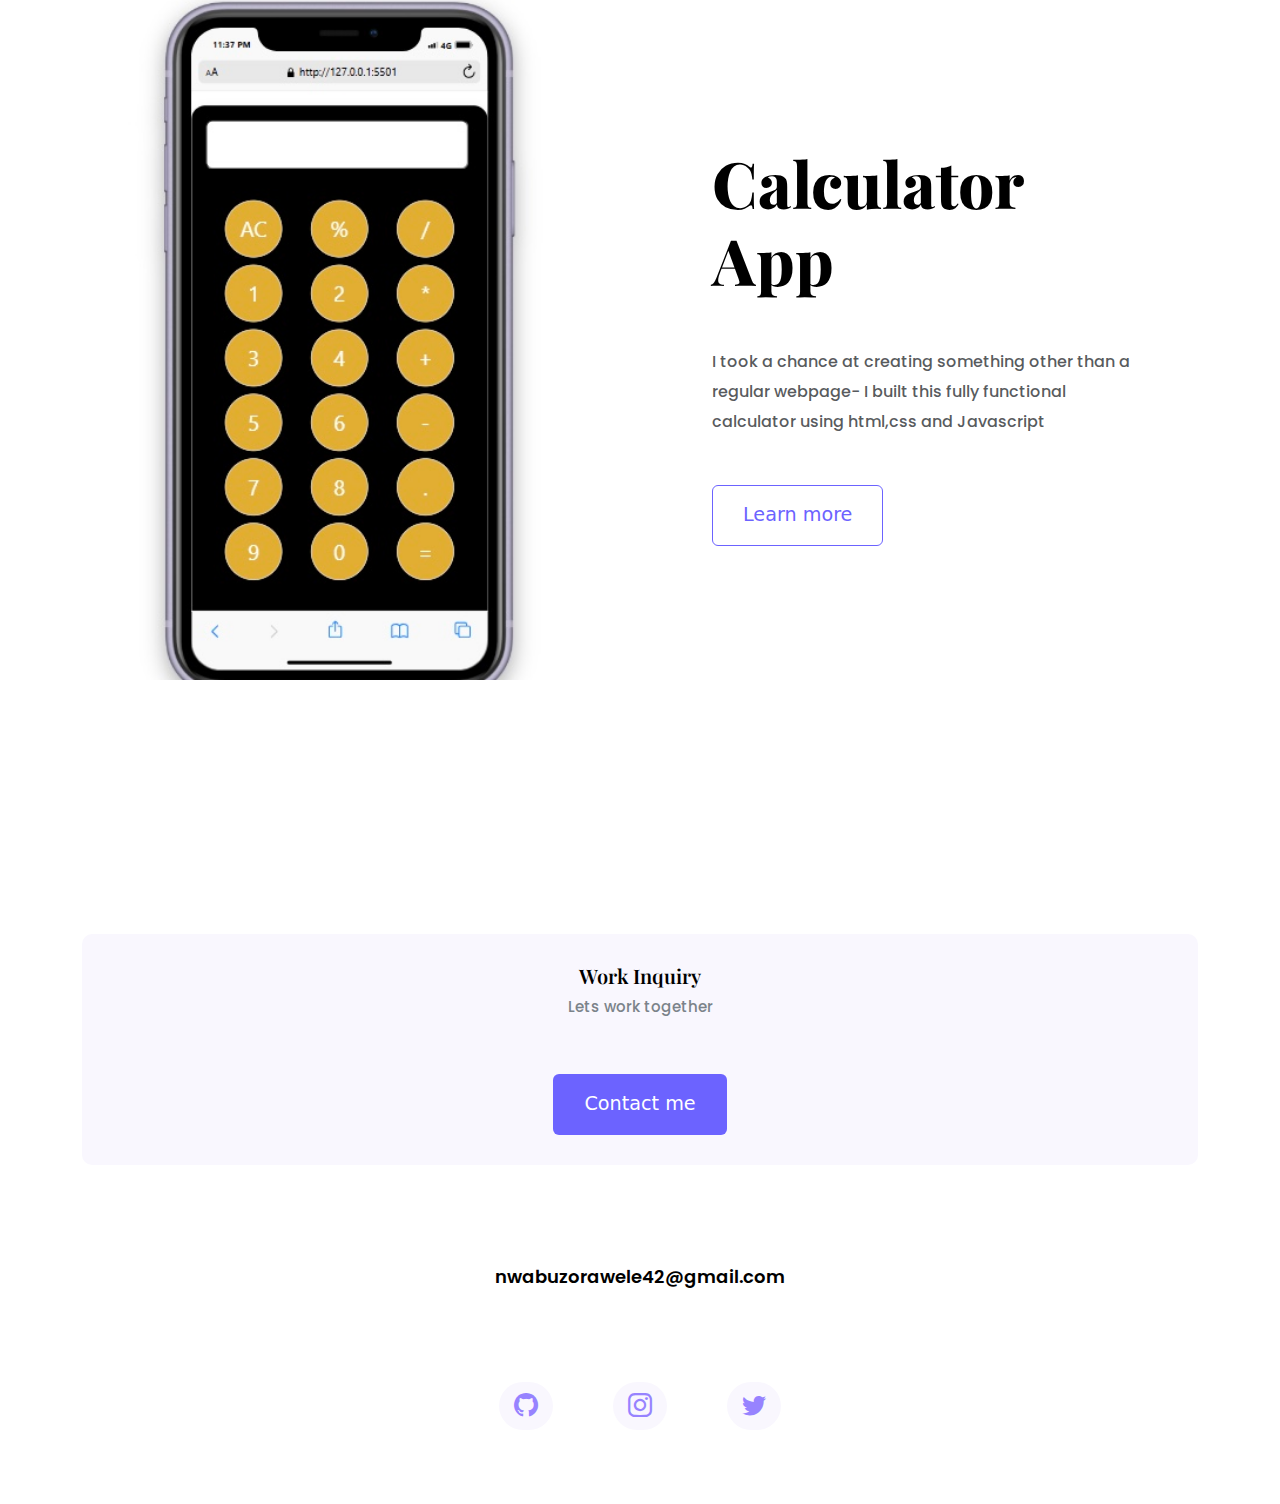
==== commit 64258a72: "removed boostrap navbar" ====
--- a/index.html
+++ b/index.html
@@ -28,9 +28,9 @@
       <header>
         <div class="container-fluid">
           <div class="row">
-            <nav
-              class="navbar navbar-expand-lg d-flex align-center justify-content-between"
-            >
+            <div class="col-sm-1"></div>
+
+            <nav class="col-sm-10 d-flex align-center justify-content-between">
               <div class="image-box">
                 <a href="#" title="Homepage" class="image-box">
                   <img
@@ -48,62 +48,27 @@
                   />
                 </a>
               </div>
-
-              <button
-                class="navbar-toggler"
-                type="button"
-                data-bs-toggle="collapse"
-                data-bs-target="#navbarNav"
-                aria-controls="navbarNav"
-                aria-expanded="false"
-                aria-label="Toggle navigation"
-              >
-                <span class="navbar-toggler-icon"></span>
-              </button>
-
-              <div class="collapse navbar-collapse" id="navbarNav">
-                <ul class="navbar-nav">
-                  <li nav-item>
-                    <a
-                      href="./index.html"
-                      class="nav-link active"
-                      aria-current="page"
-                    >
-                      Home</a
-                    >
-                  </li>
-
-                  <li>
-                    <a
-                      href="./about.html"
-                      class="nav-link active"
-                      aria-current="page"
-                    >
-                      About</a
-                    >
-                  </li>
-
-                  <li>
-                    <a
-                      href="./work.html"
-                      class="nav-link active"
-                      aria-current="page"
-                    >
-                      Work</a
-                    >
-                  </li>
-
-                  <li>
-                    <a
-                      href="./contact.html"
-                      class="nav-link active"
-                      aria-current="page"
-                      >Contact</a
-                    >
-                  </li>
-                </ul>
-              </div>
+              <div class="col-sm-1"></div>
+
+              <ul id="menuLinks">
+                <li class="home">
+                  <a href="./index.html"> Home</a>
+                </li>
+
+                <li>
+                  <a href="./about.html"> About</a>
+                </li>
+
+                <li>
+                  <a href="./work.html"> Work</a>
+                </li>
+
+                <li>
+                  <a href="./contact.html">Contact</a>
+                </li>
+              </ul>
             </nav>
+            <div class="col-sm-1"></div>
           </div>
         </div>
       </header>
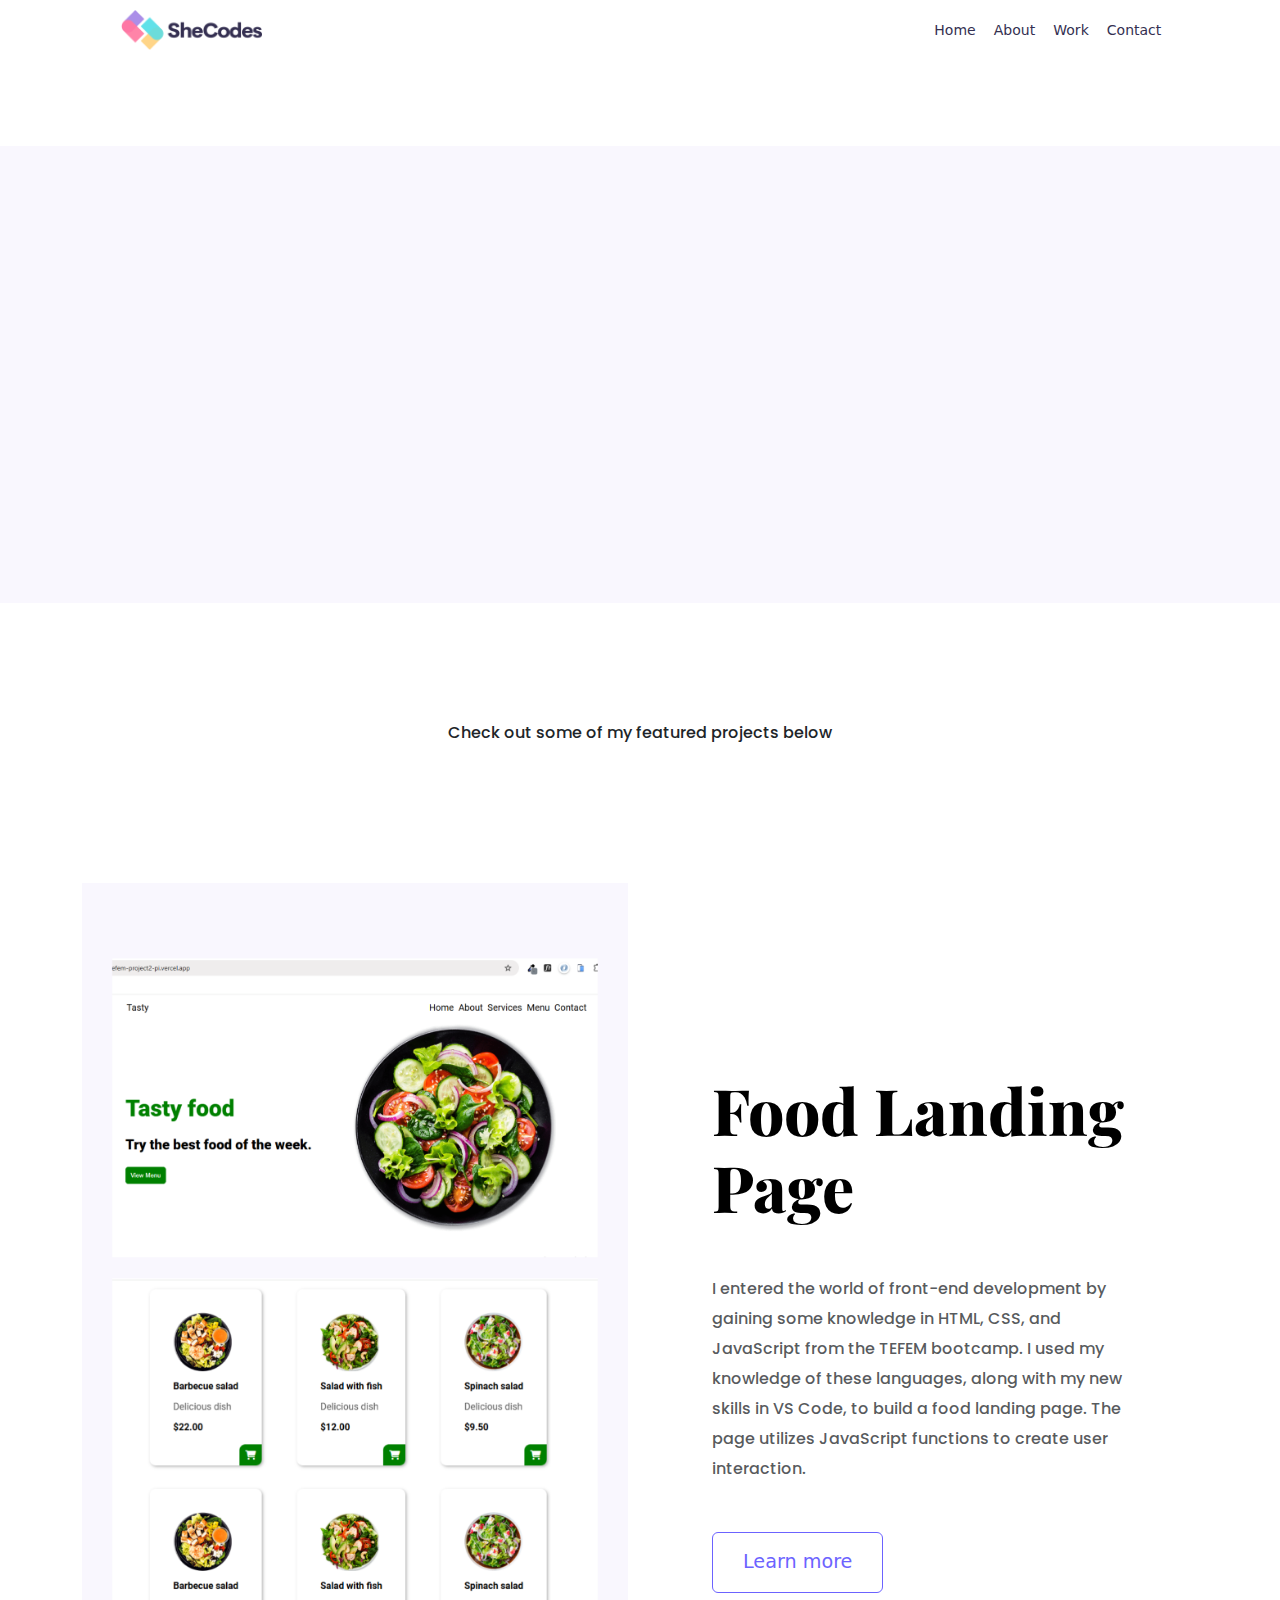
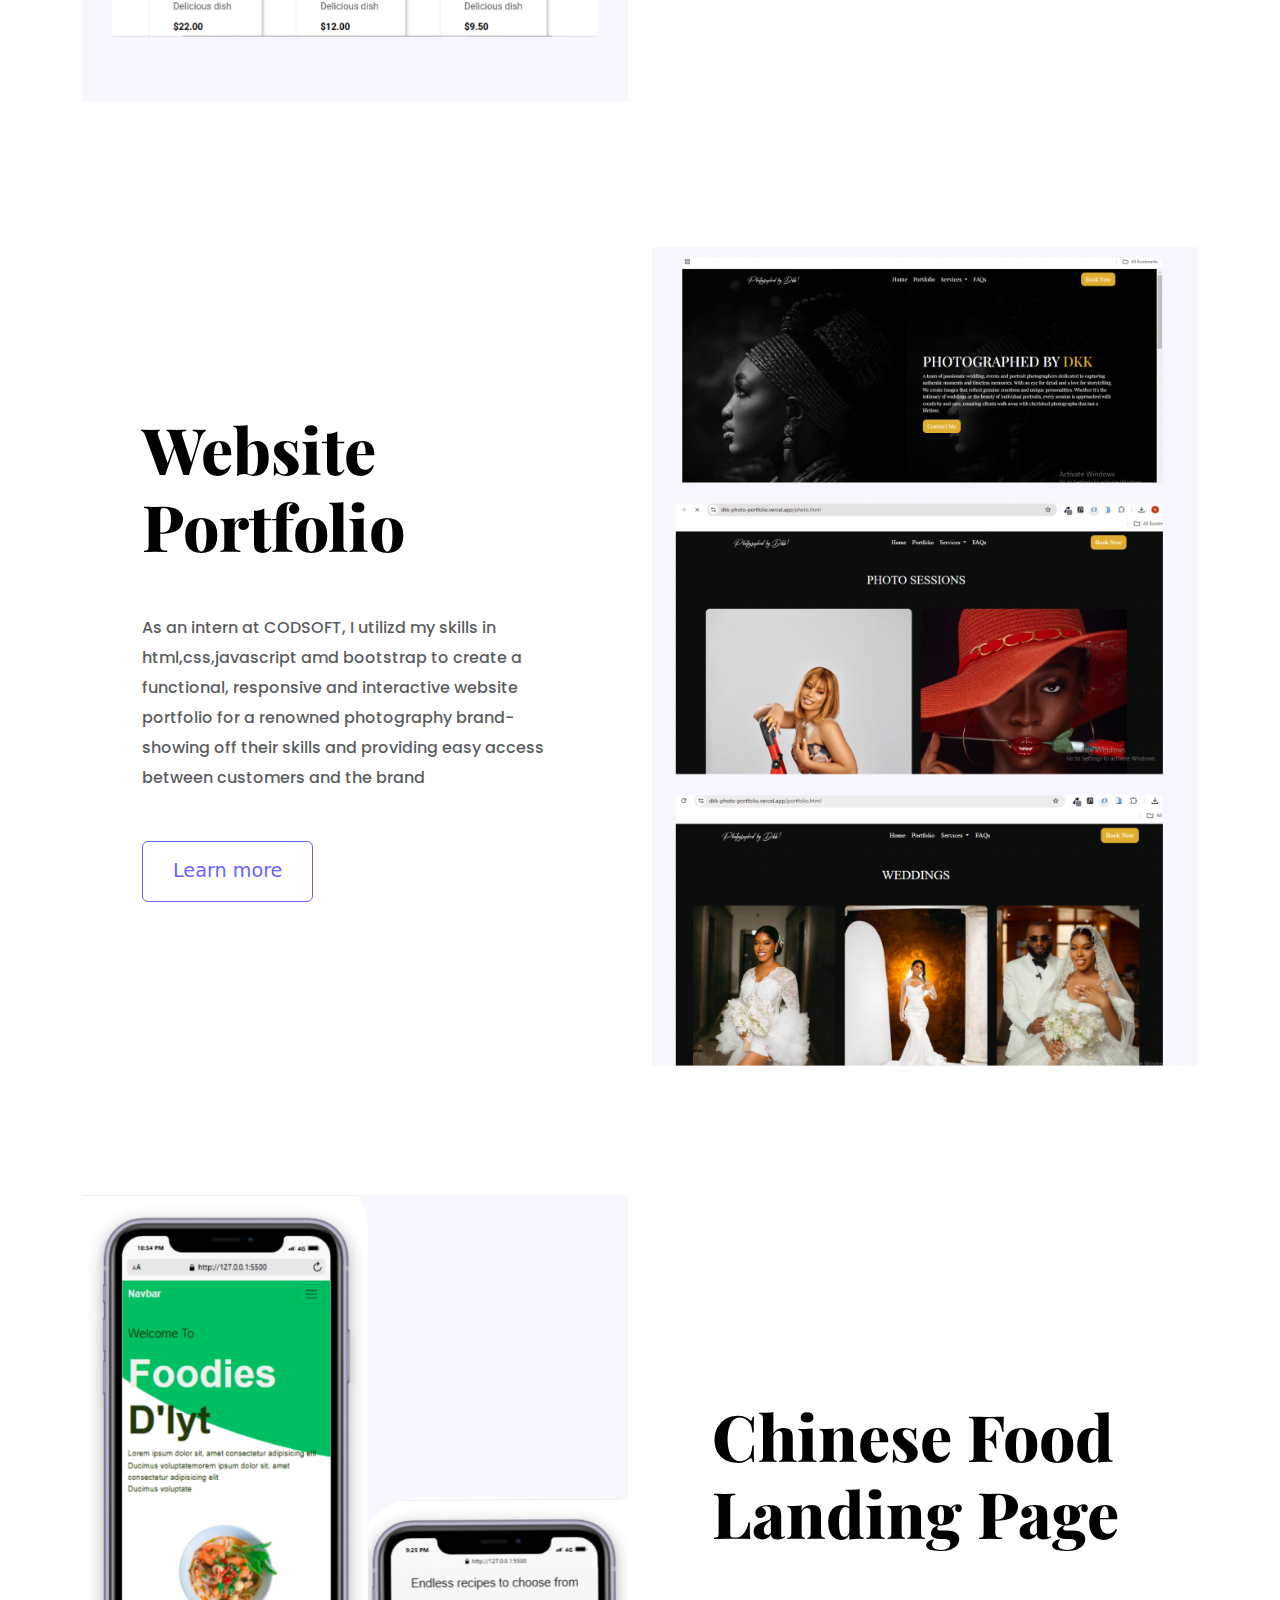
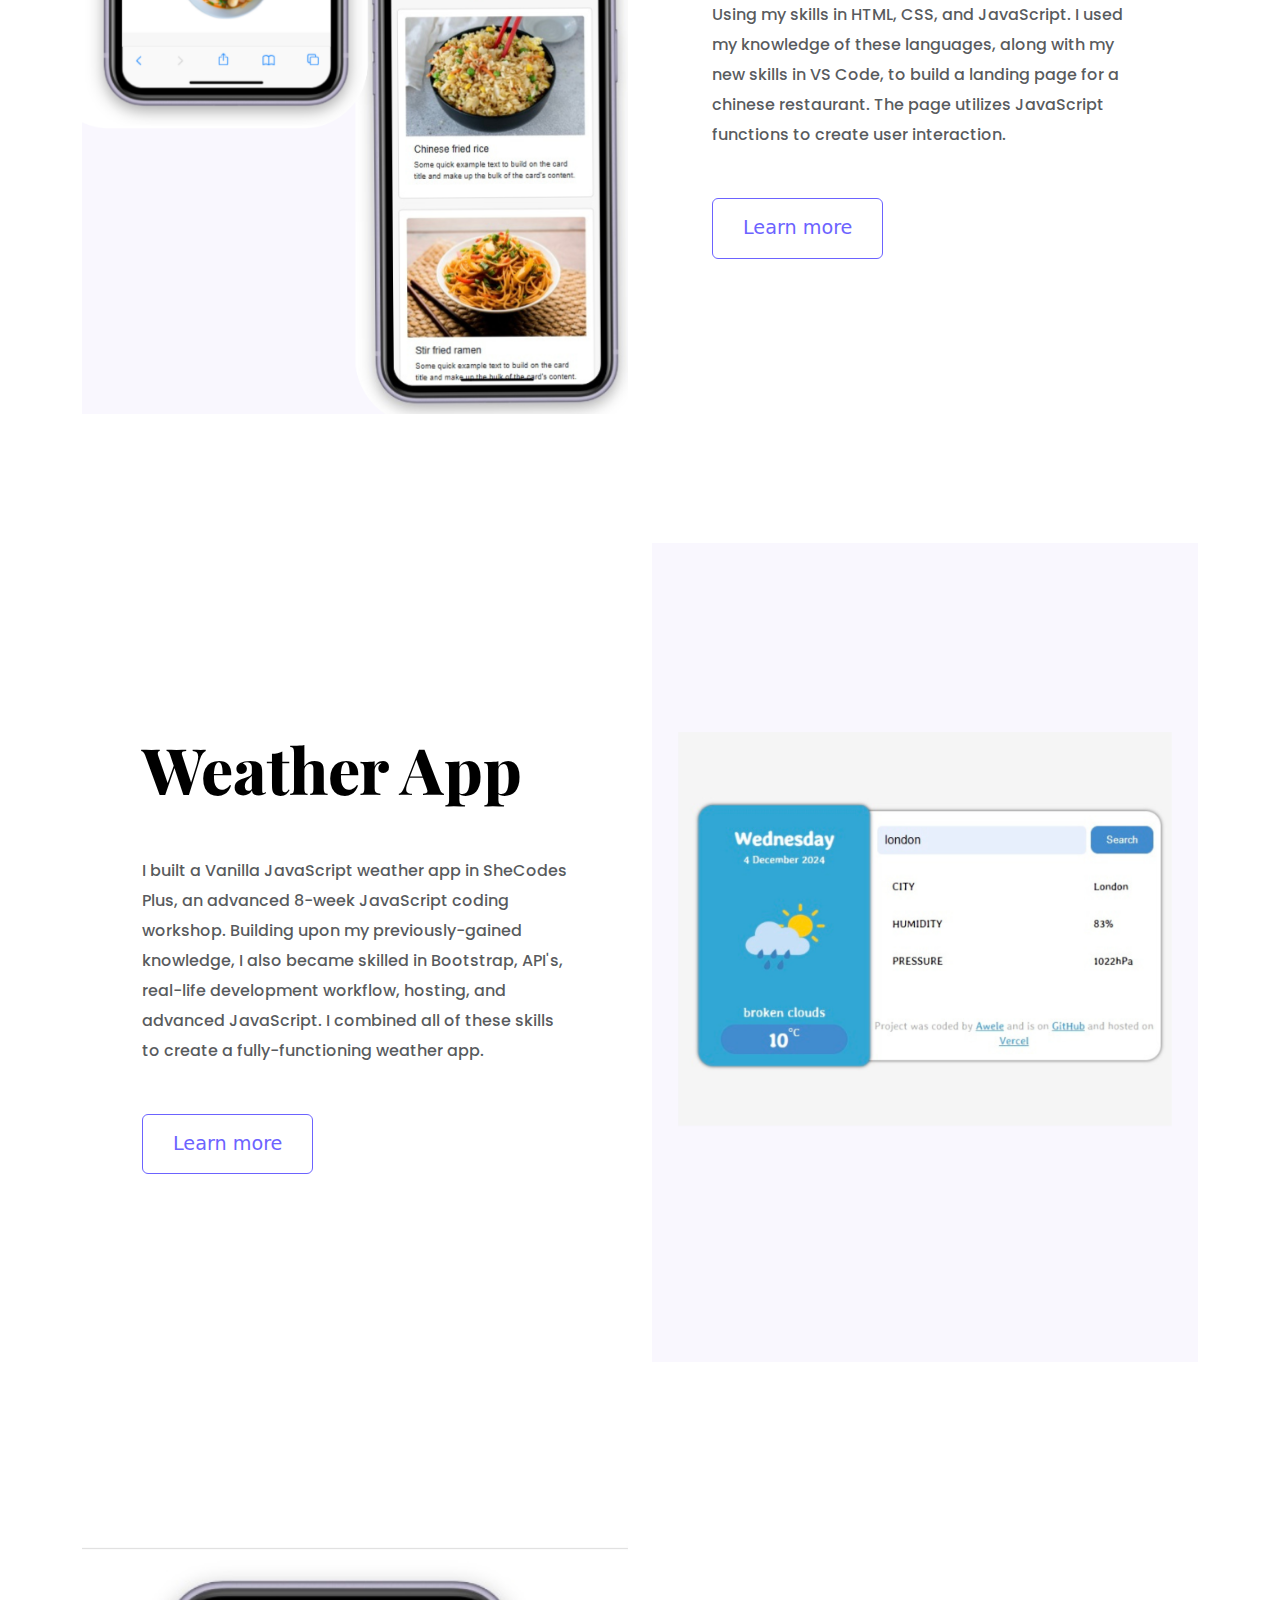
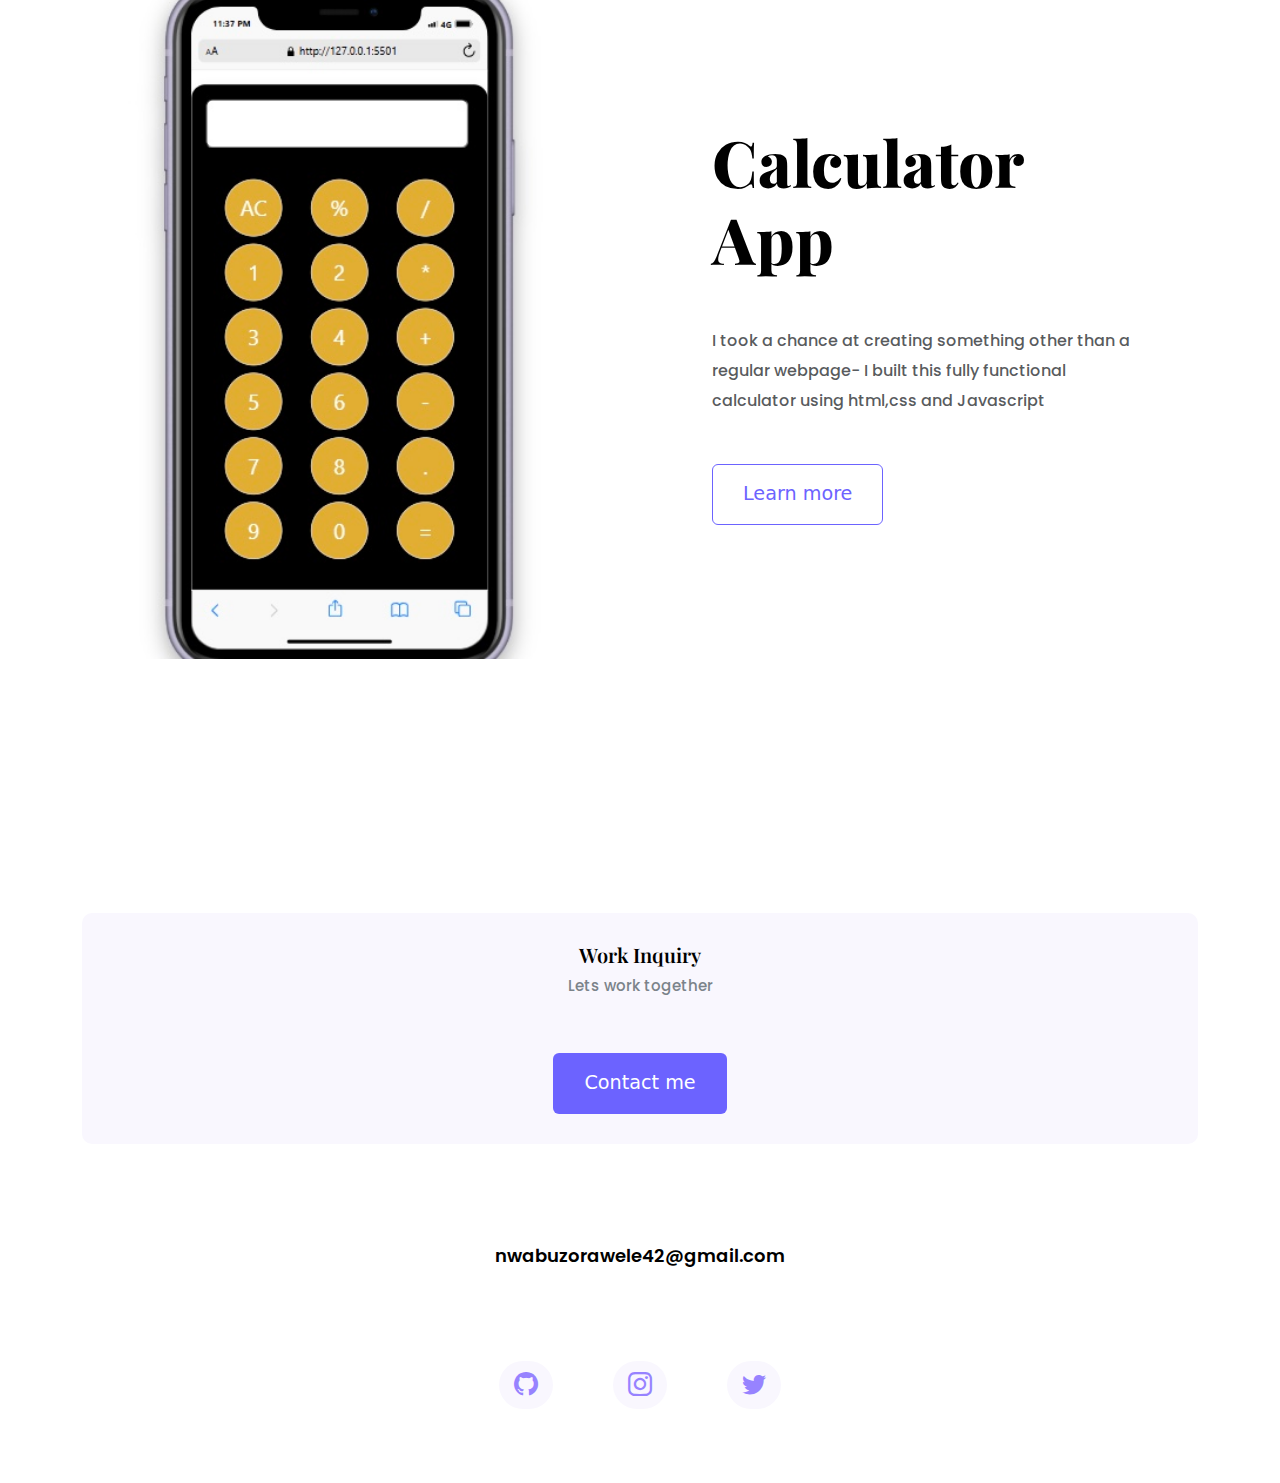
==== commit a6f783cf: "reduced nav bar font size" ====
--- a/index.html
+++ b/index.html
@@ -50,7 +50,7 @@
               </div>
               <div class="col-sm-1"></div>
 
-              <ul id="menuLinks">
+              <ul>
                 <li class="home">
                   <a href="./index.html"> Home</a>
                 </li>
--- a/styles.css
+++ b/styles.css
@@ -432,3 +432,15 @@
 .contact-bod {
   text-align: center;
 }
+nav {
+  padding: 10px 0;
+}
+nav a {
+  font-size: 14px;
+}
+nav li {
+  list-style: none;
+  display: inline;
+  line-height: 40px;
+  margin-left: 13px;
+}
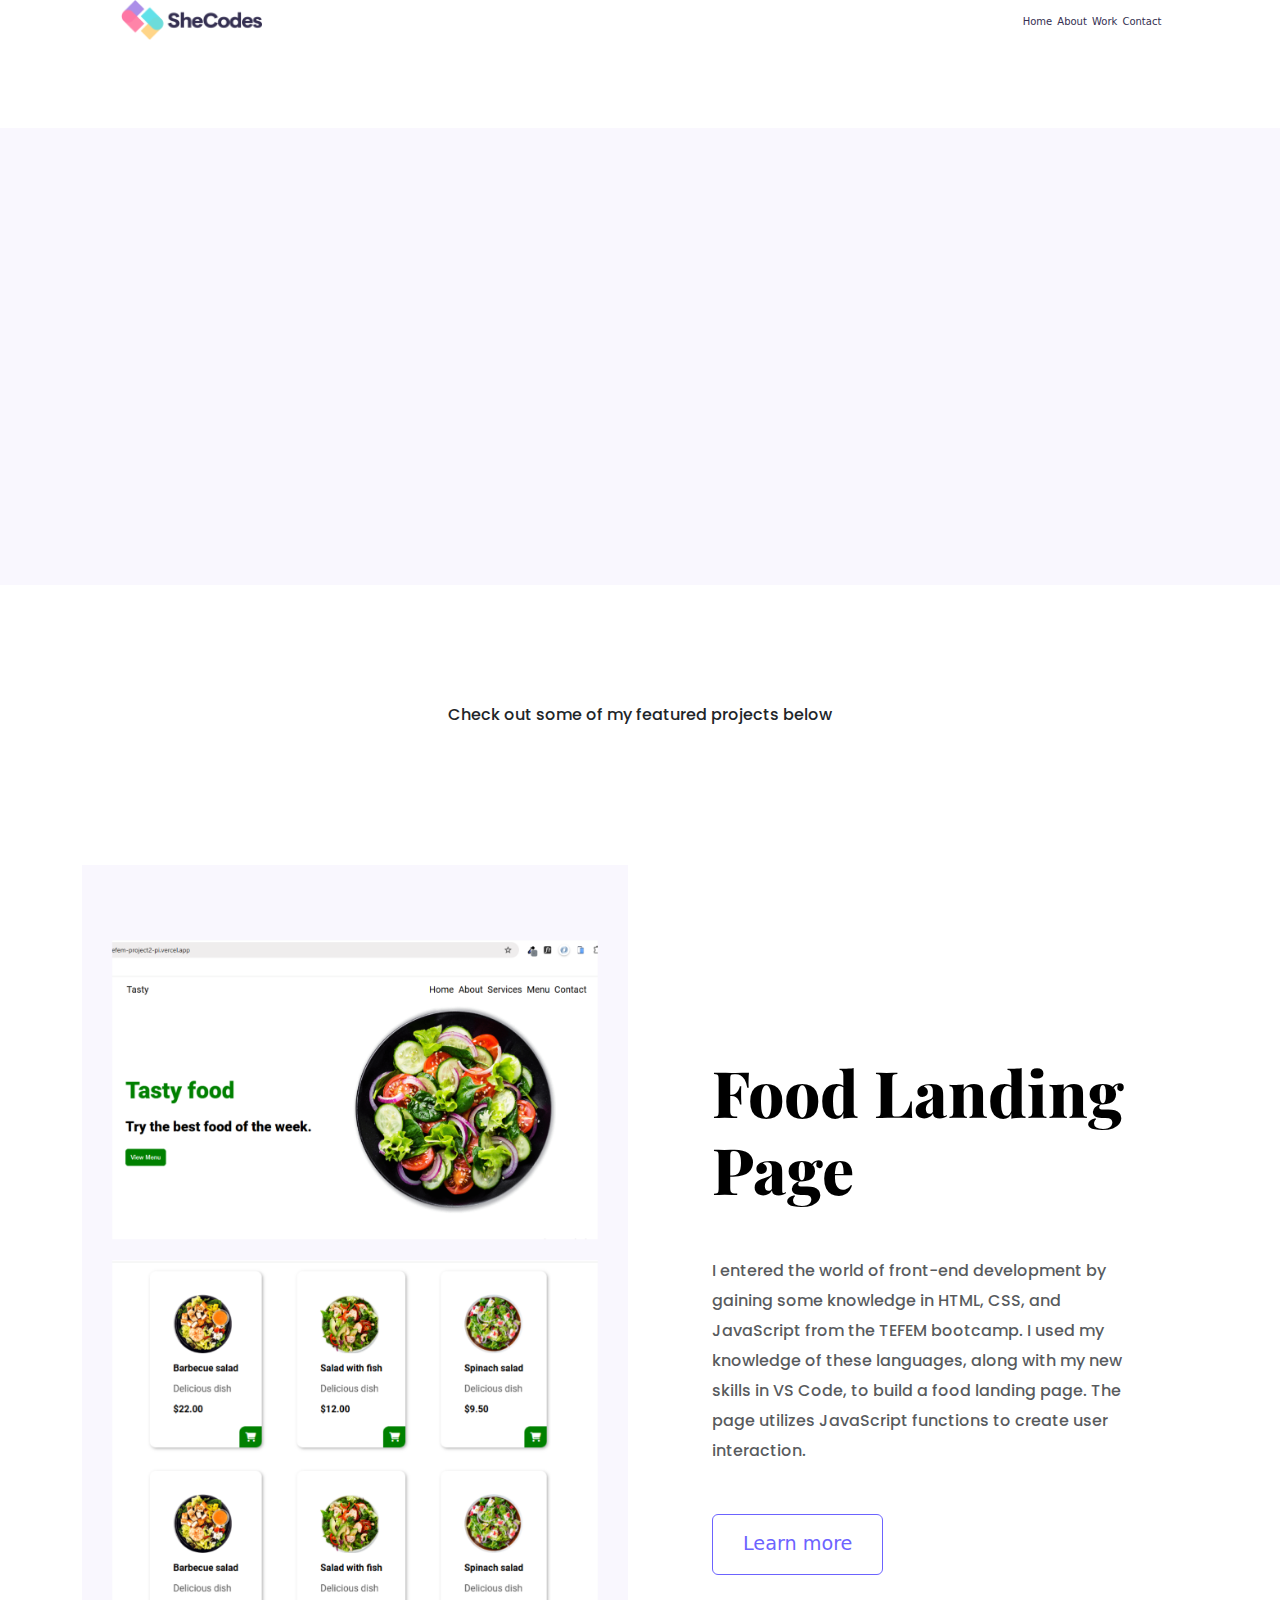
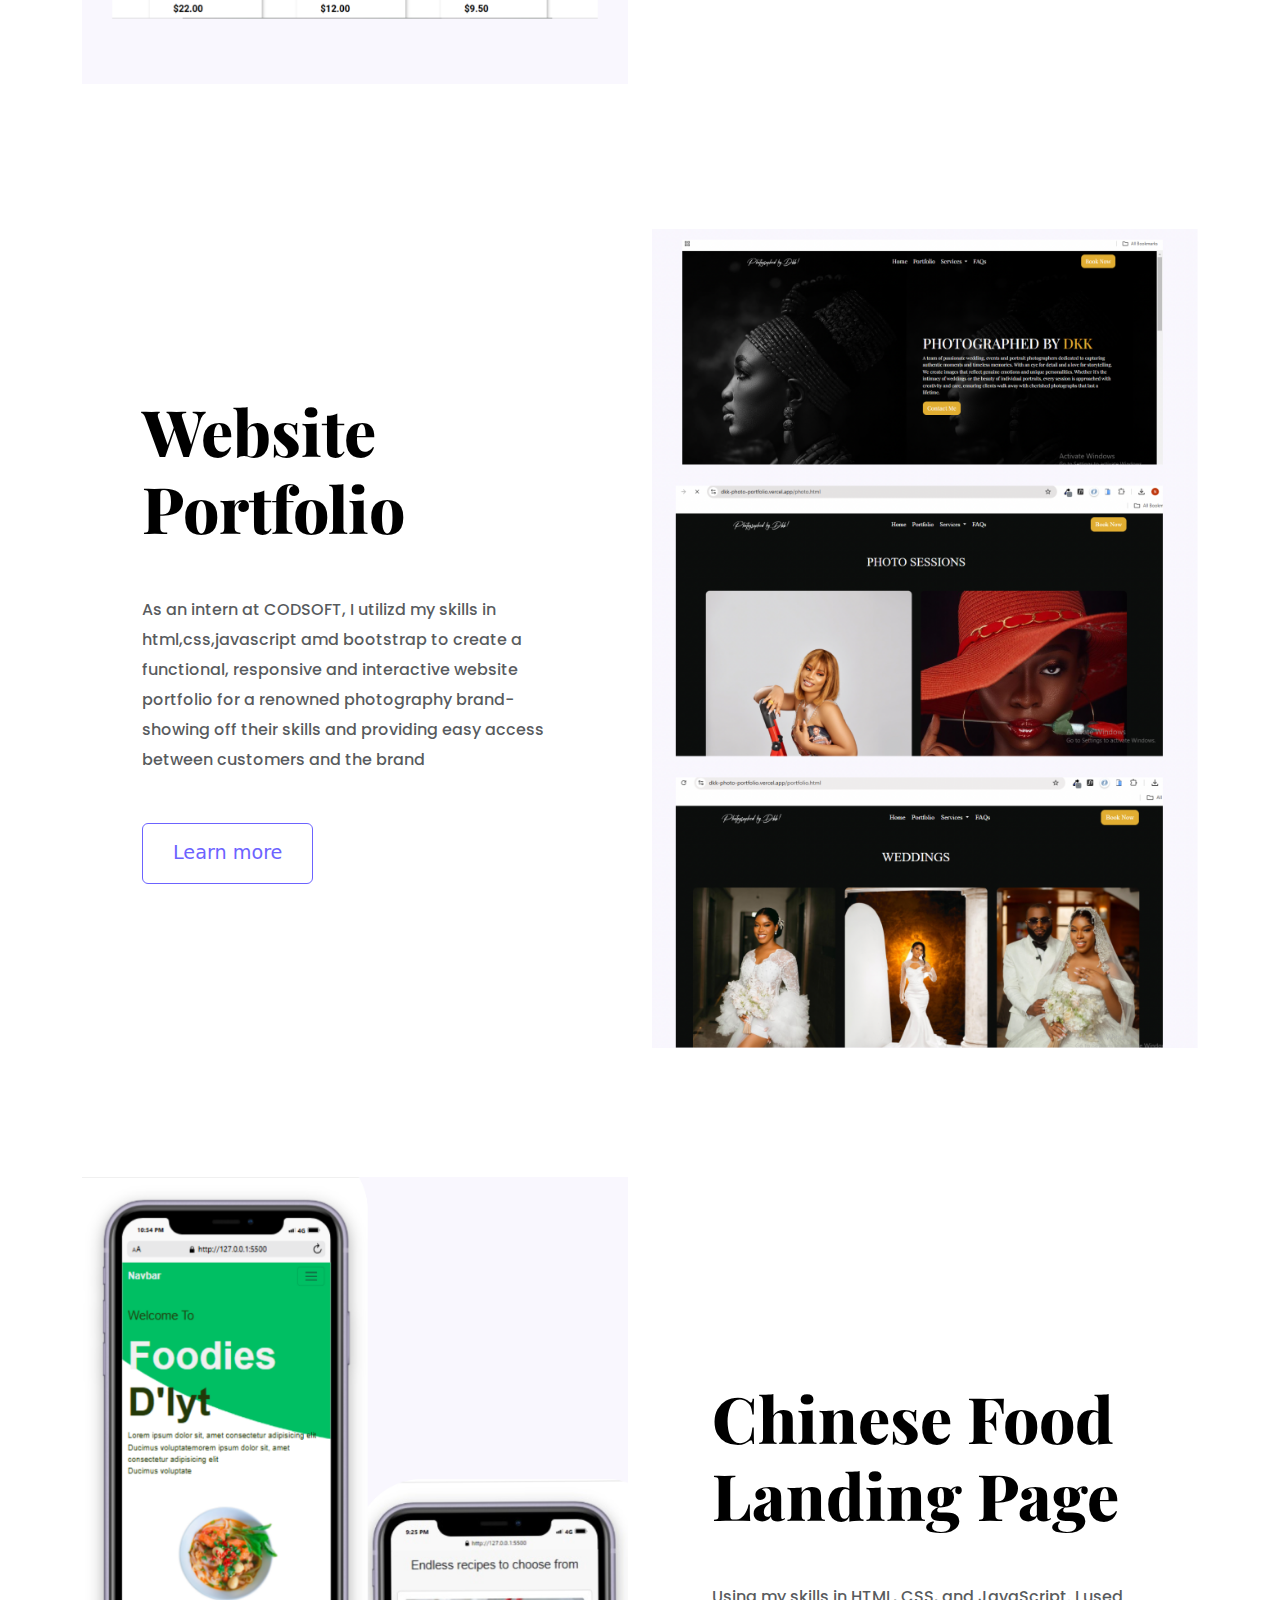
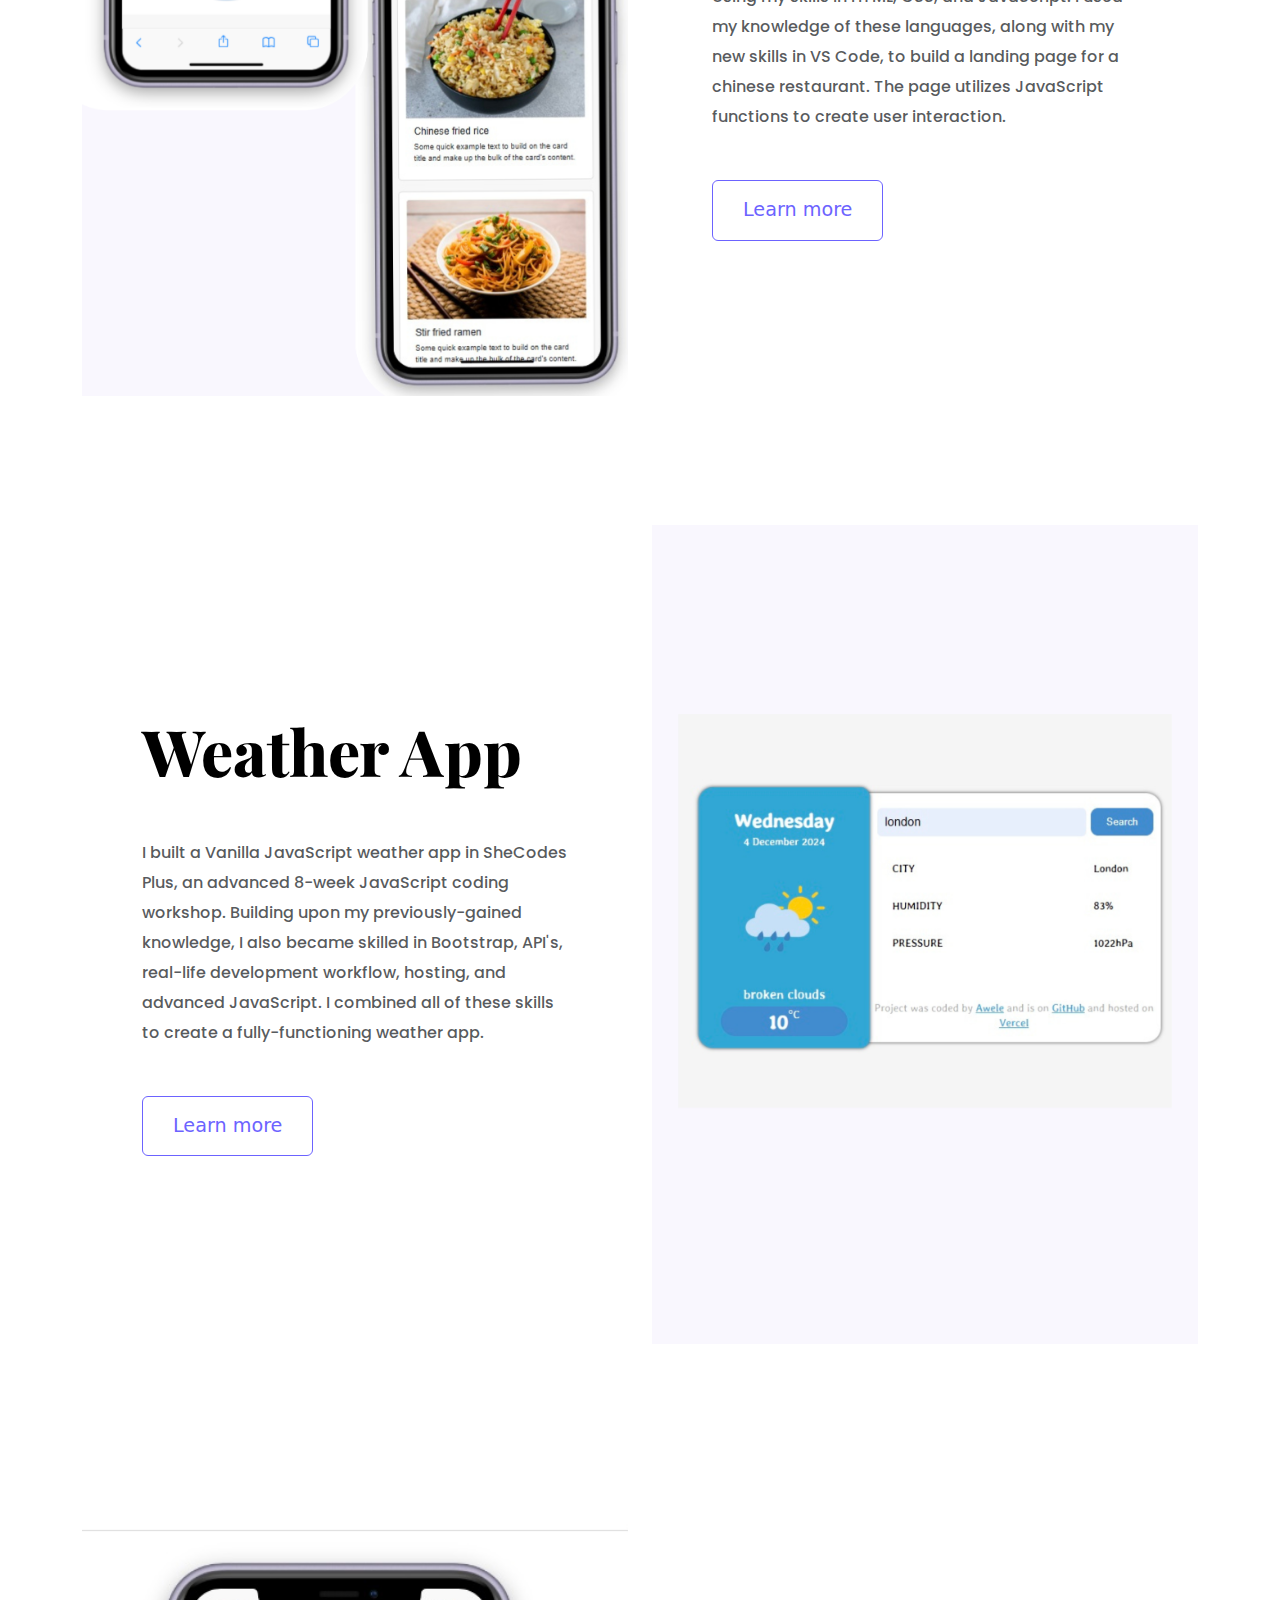
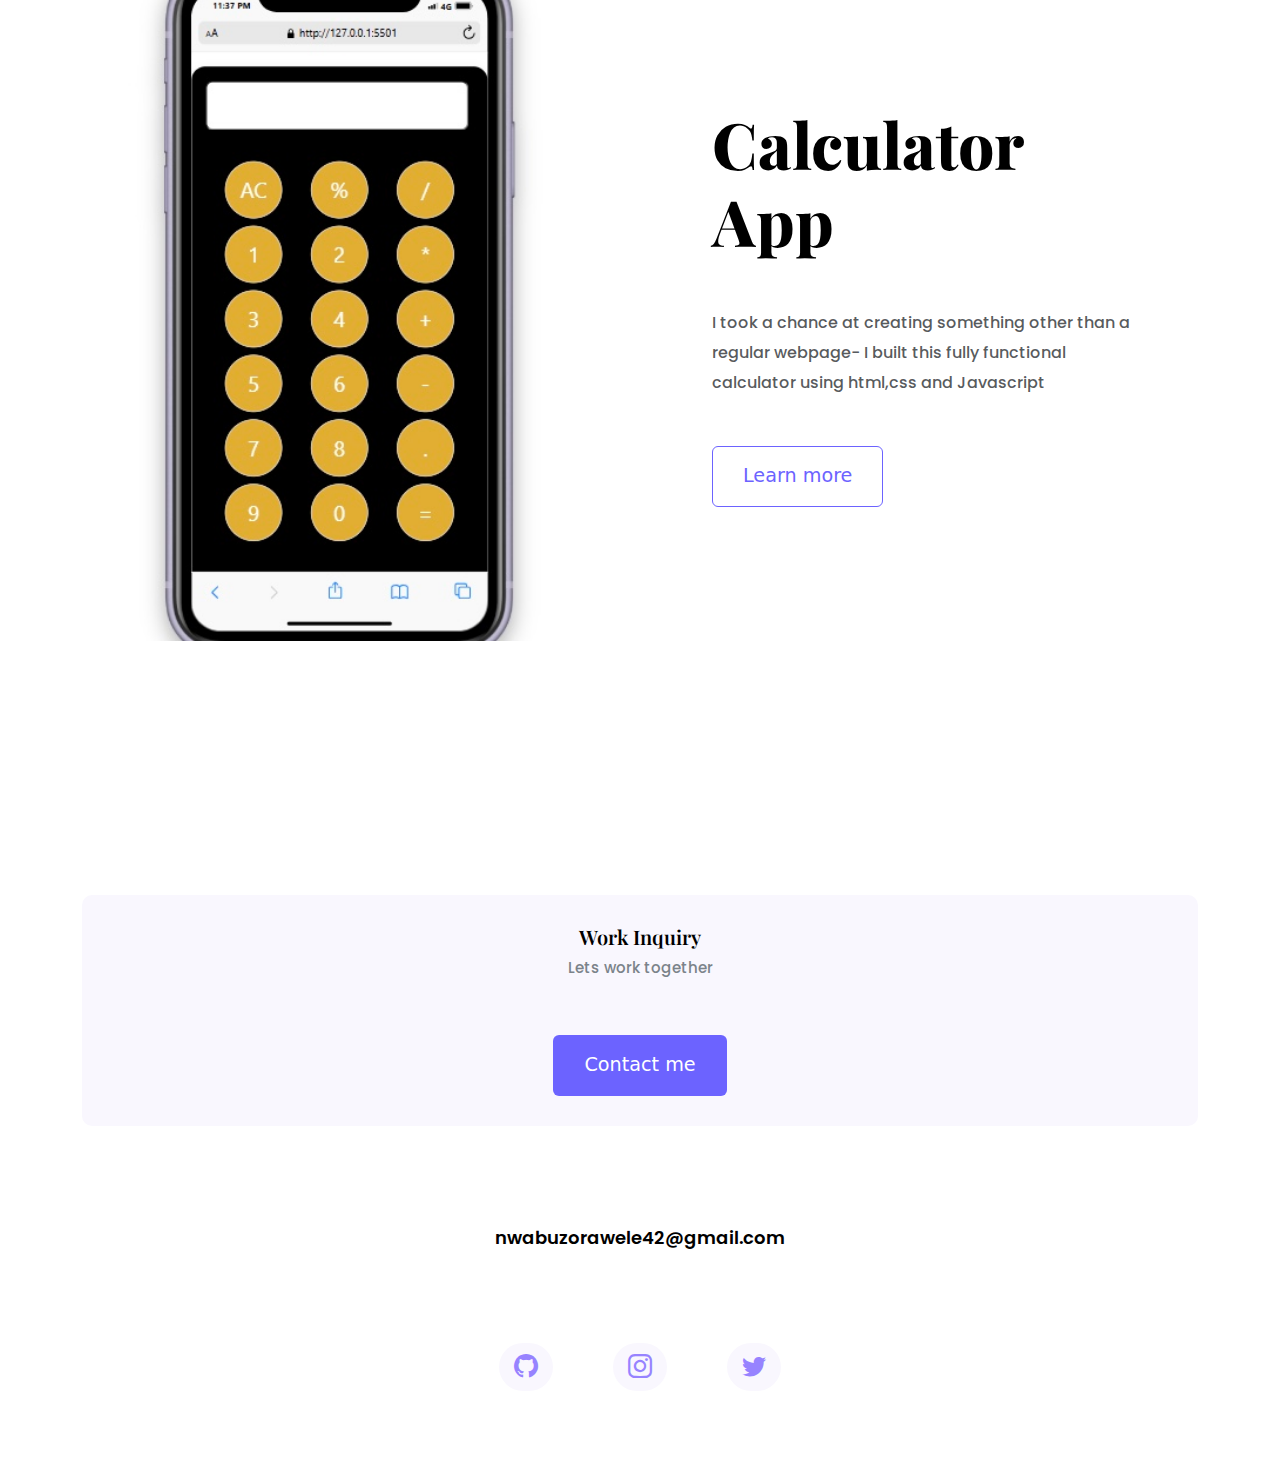
==== commit fde41a21: "fixed navbar" ====
--- a/index.html
+++ b/index.html
@@ -51,7 +51,7 @@
               <div class="col-sm-1"></div>
 
               <ul>
-                <li class="home">
+                <li class="">
                   <a href="./index.html"> Home</a>
                 </li>
 
@@ -63,8 +63,8 @@
                   <a href="./work.html"> Work</a>
                 </li>
 
-                <li>
-                  <a href="./contact.html">Contact</a>
+                <li class="hom">
+                  <a href="./contact.html" class="hom">Contact</a>
                 </li>
               </ul>
             </nav>
--- a/styles.css
+++ b/styles.css
@@ -433,14 +433,18 @@
   text-align: center;
 }
 nav {
-  padding: 10px 0;
+  padding: 0px;
 }
 nav a {
-  font-size: 14px;
-}
+  font-size: 10px;
+}
+
+/* .hom {
+  display: none;
+} */
 nav li {
   list-style: none;
   display: inline;
   line-height: 40px;
-  margin-left: 13px;
-}
+  margin-left: 0px;
+}
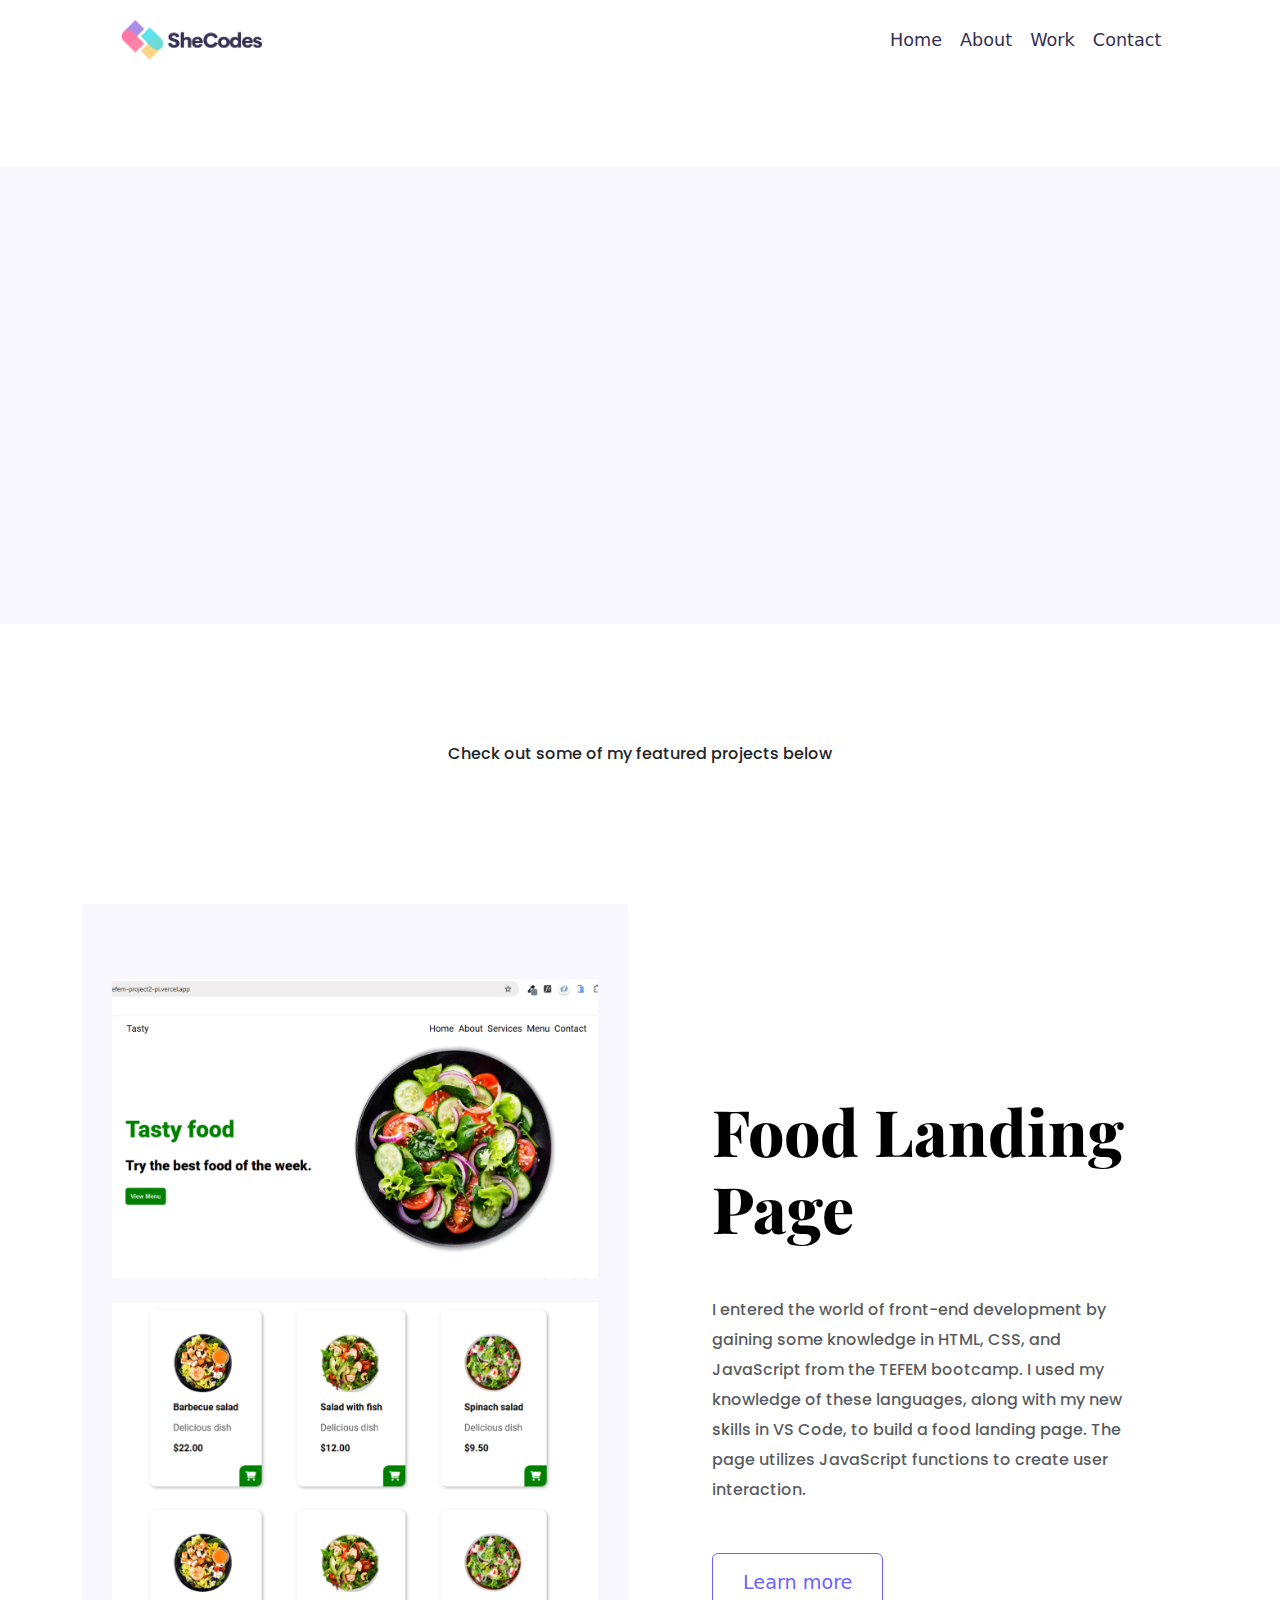
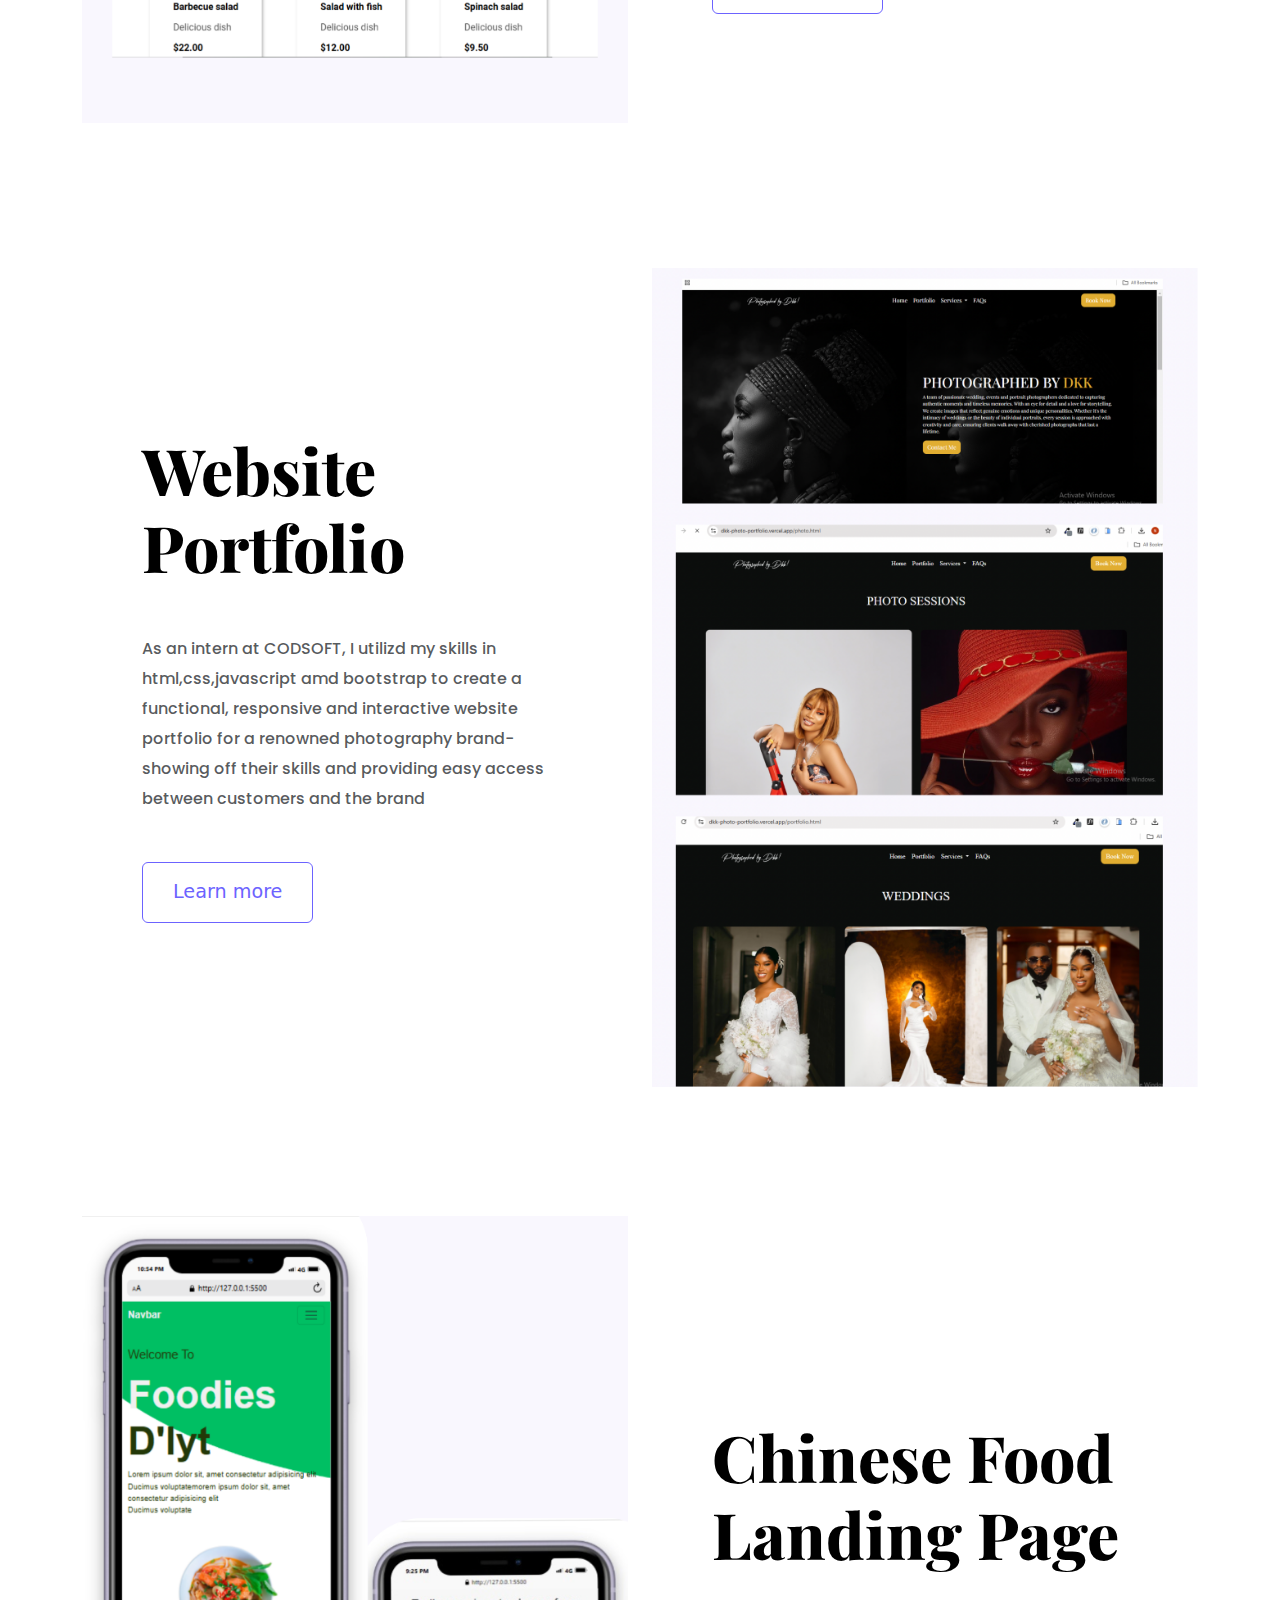
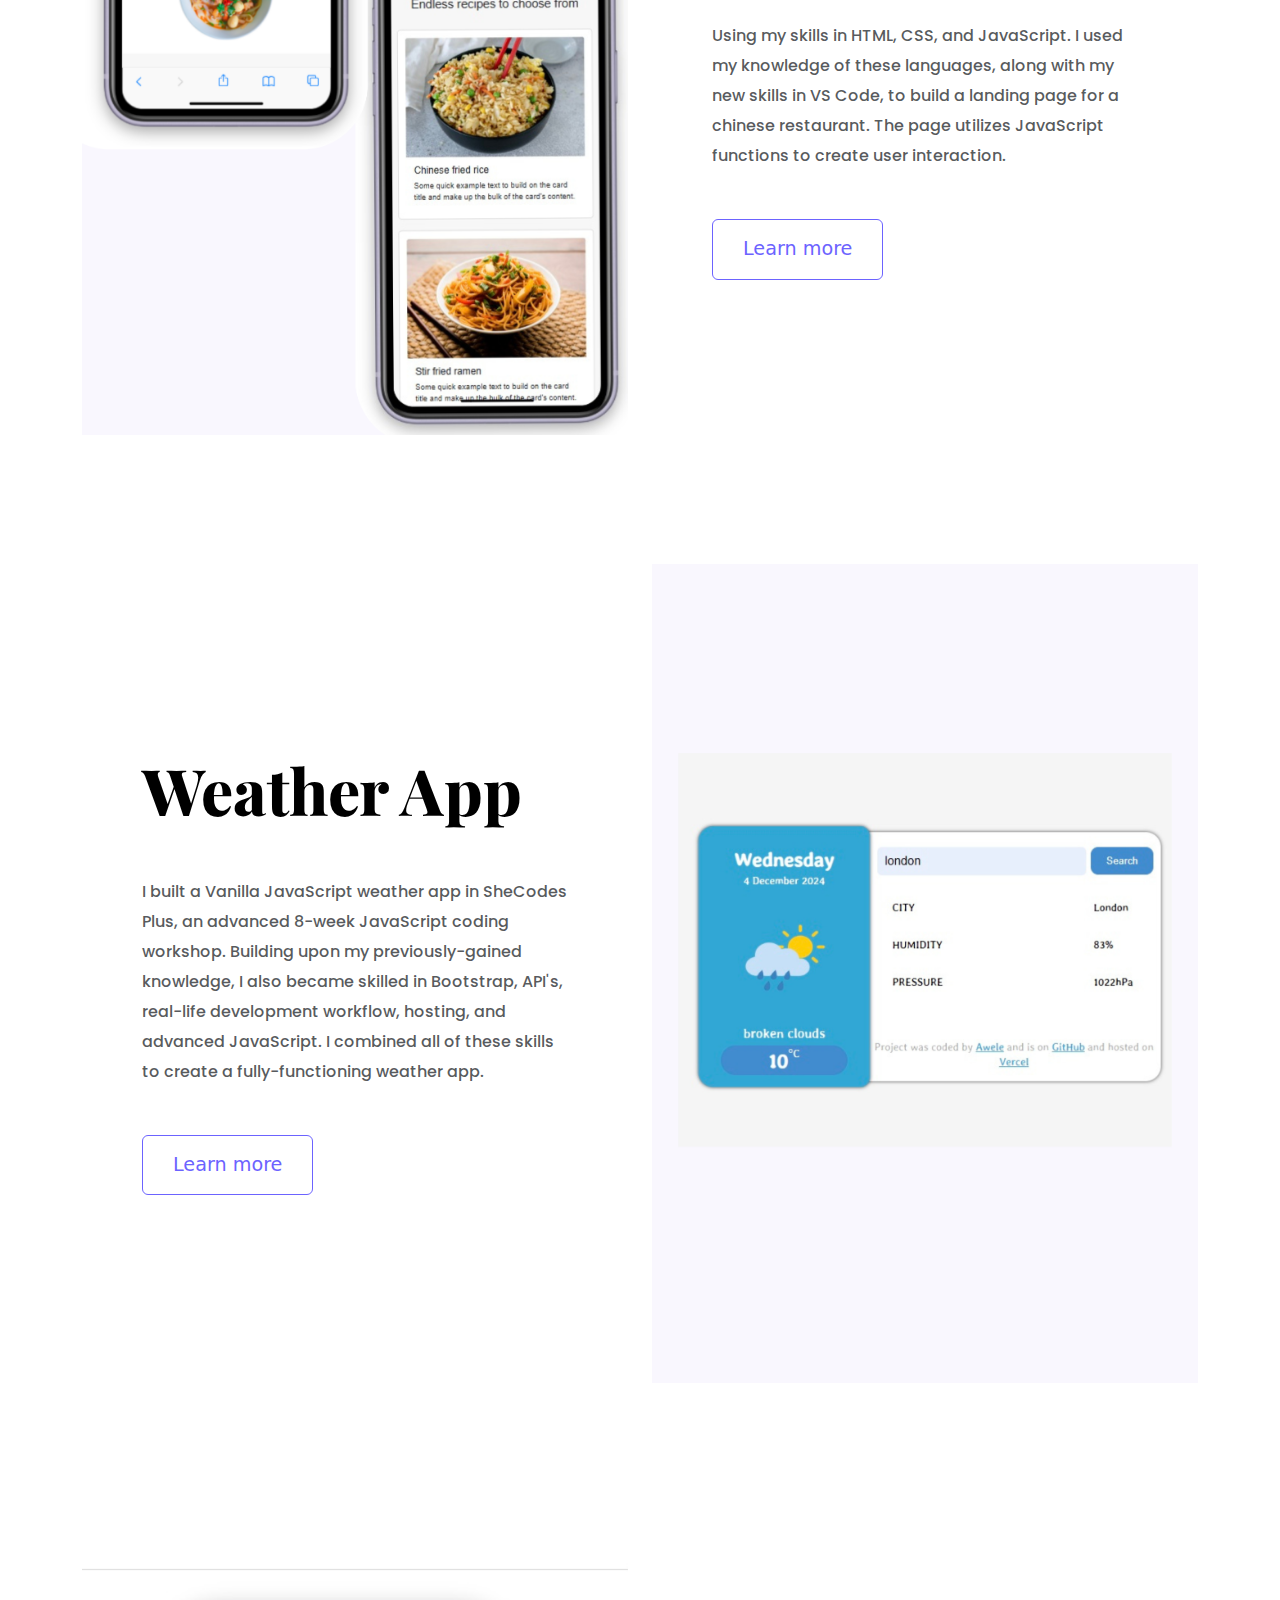
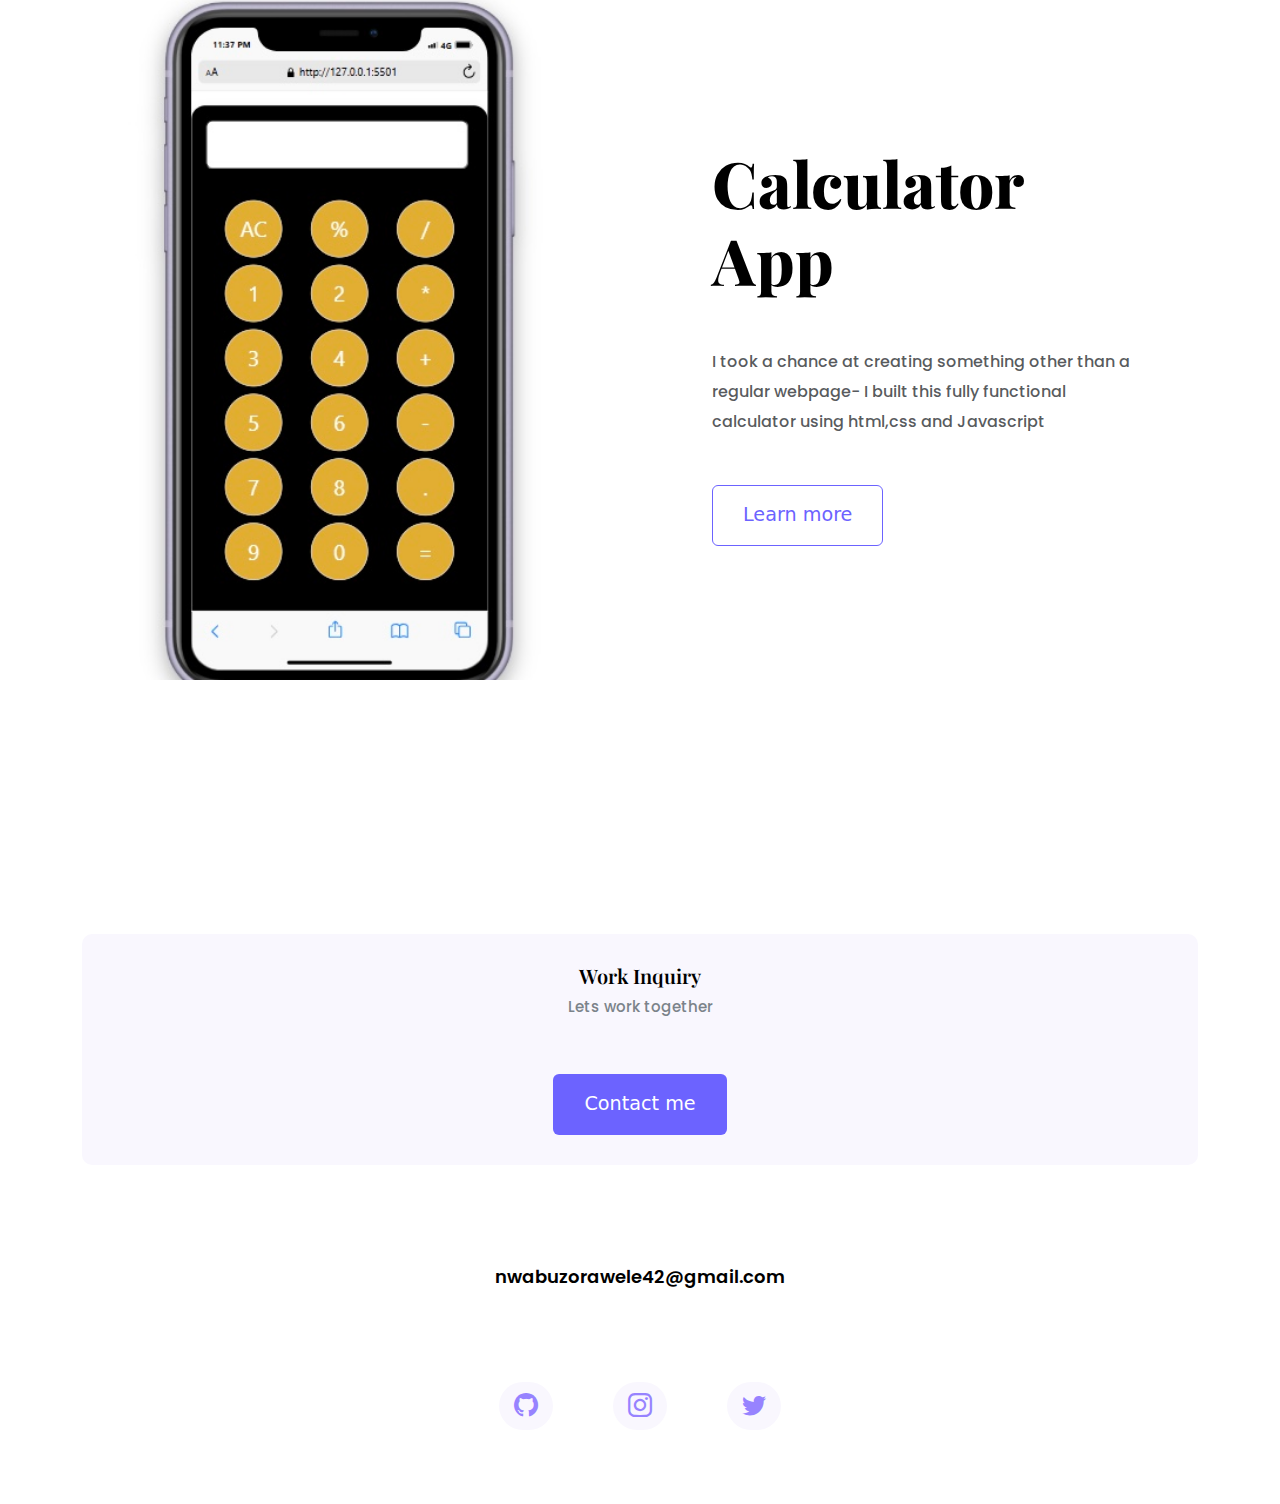
==== commit b02e8149: "rest" ====
--- a/index.html
+++ b/index.html
@@ -51,7 +51,7 @@
               <div class="col-sm-1"></div>
 
               <ul>
-                <li class="">
+                <li class="home">
                   <a href="./index.html"> Home</a>
                 </li>
 
--- a/styles.css
+++ b/styles.css
@@ -389,16 +389,16 @@
   font-size: 18px;
 }
 .intro {
-  gap: 40px;
+  /* gap: 40px; */
 }
 .about-image {
-  width: 100%;
+  width: 400px;
   height: 400px;
 }
 .about-image img {
   width: 100%;
   height: 100%;
-  object-fit: contain;
+  object-fit: cover;
 }
 .yogurt {
   width: 20px;
@@ -432,19 +432,3 @@
 .contact-bod {
   text-align: center;
 }
-nav {
-  padding: 0px;
-}
-nav a {
-  font-size: 10px;
-}
-
-/* .hom {
-  display: none;
-} */
-nav li {
-  list-style: none;
-  display: inline;
-  line-height: 40px;
-  margin-left: 0px;
-}
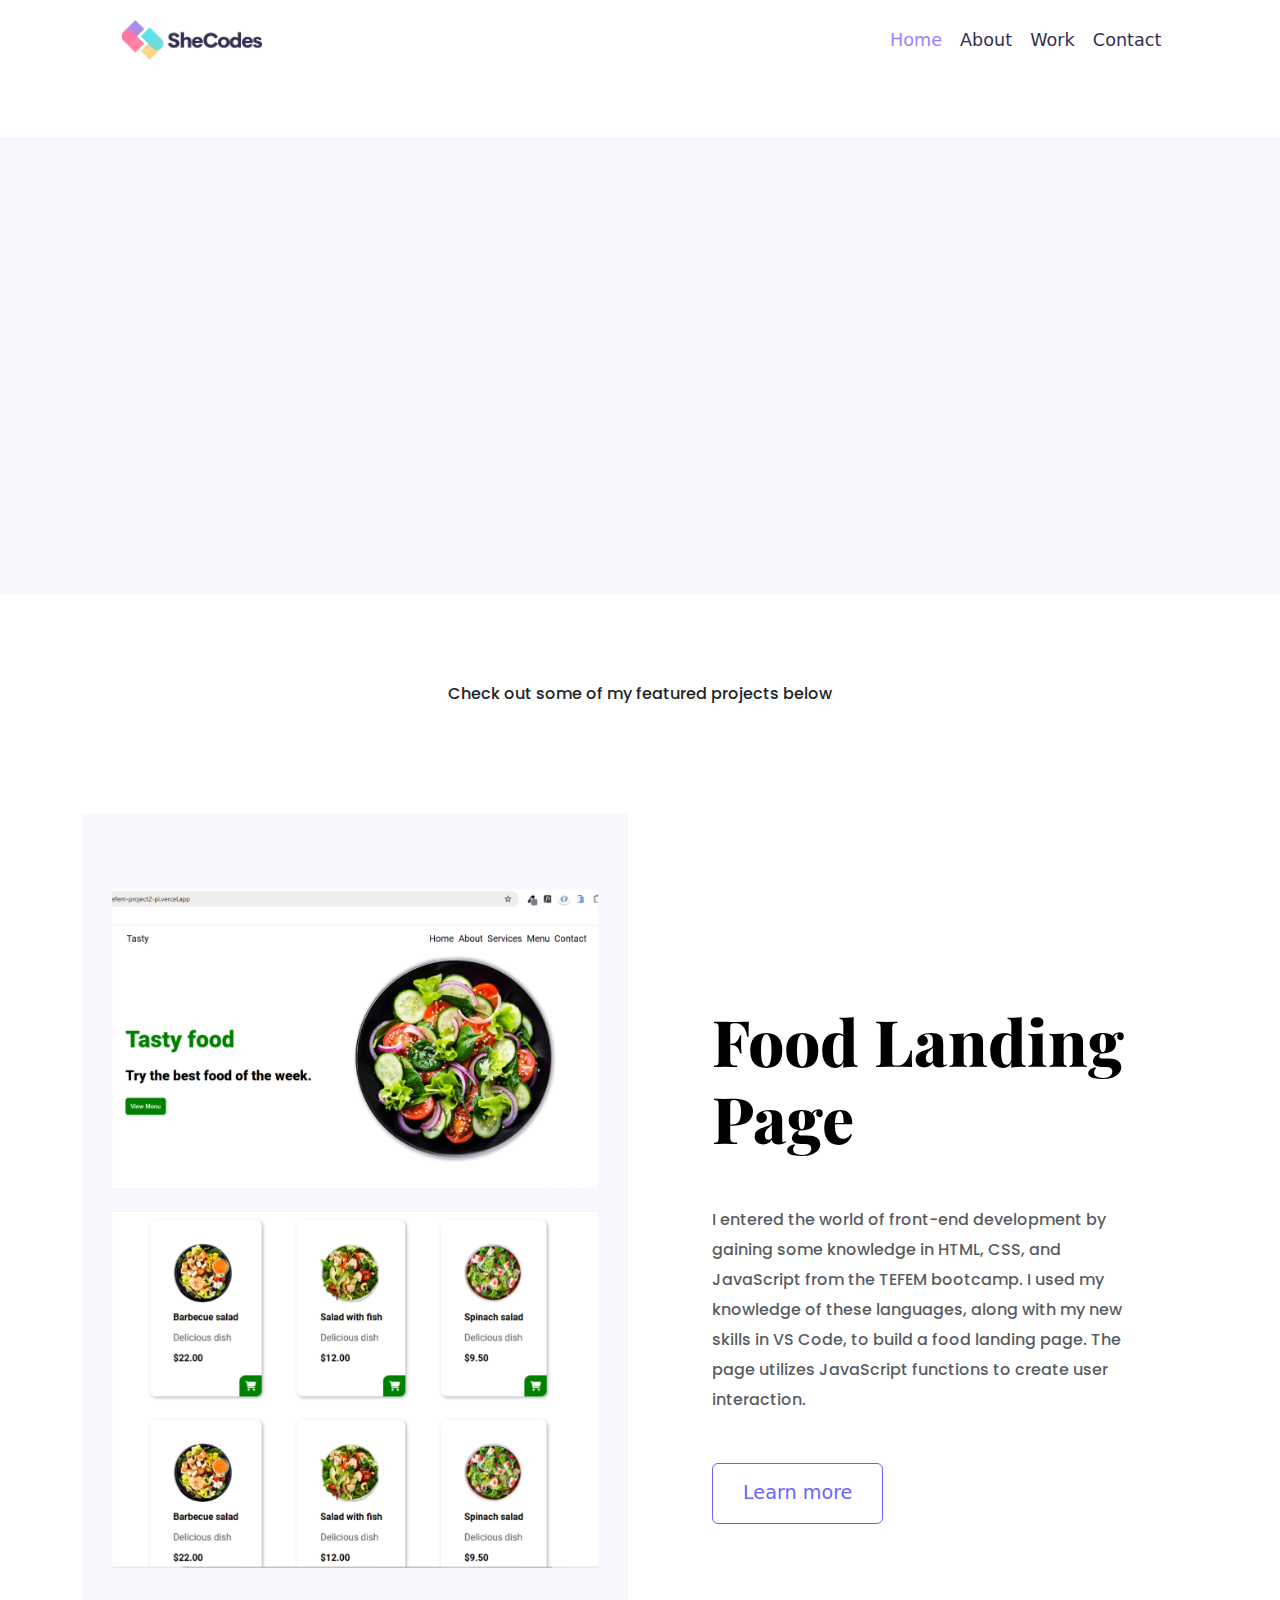
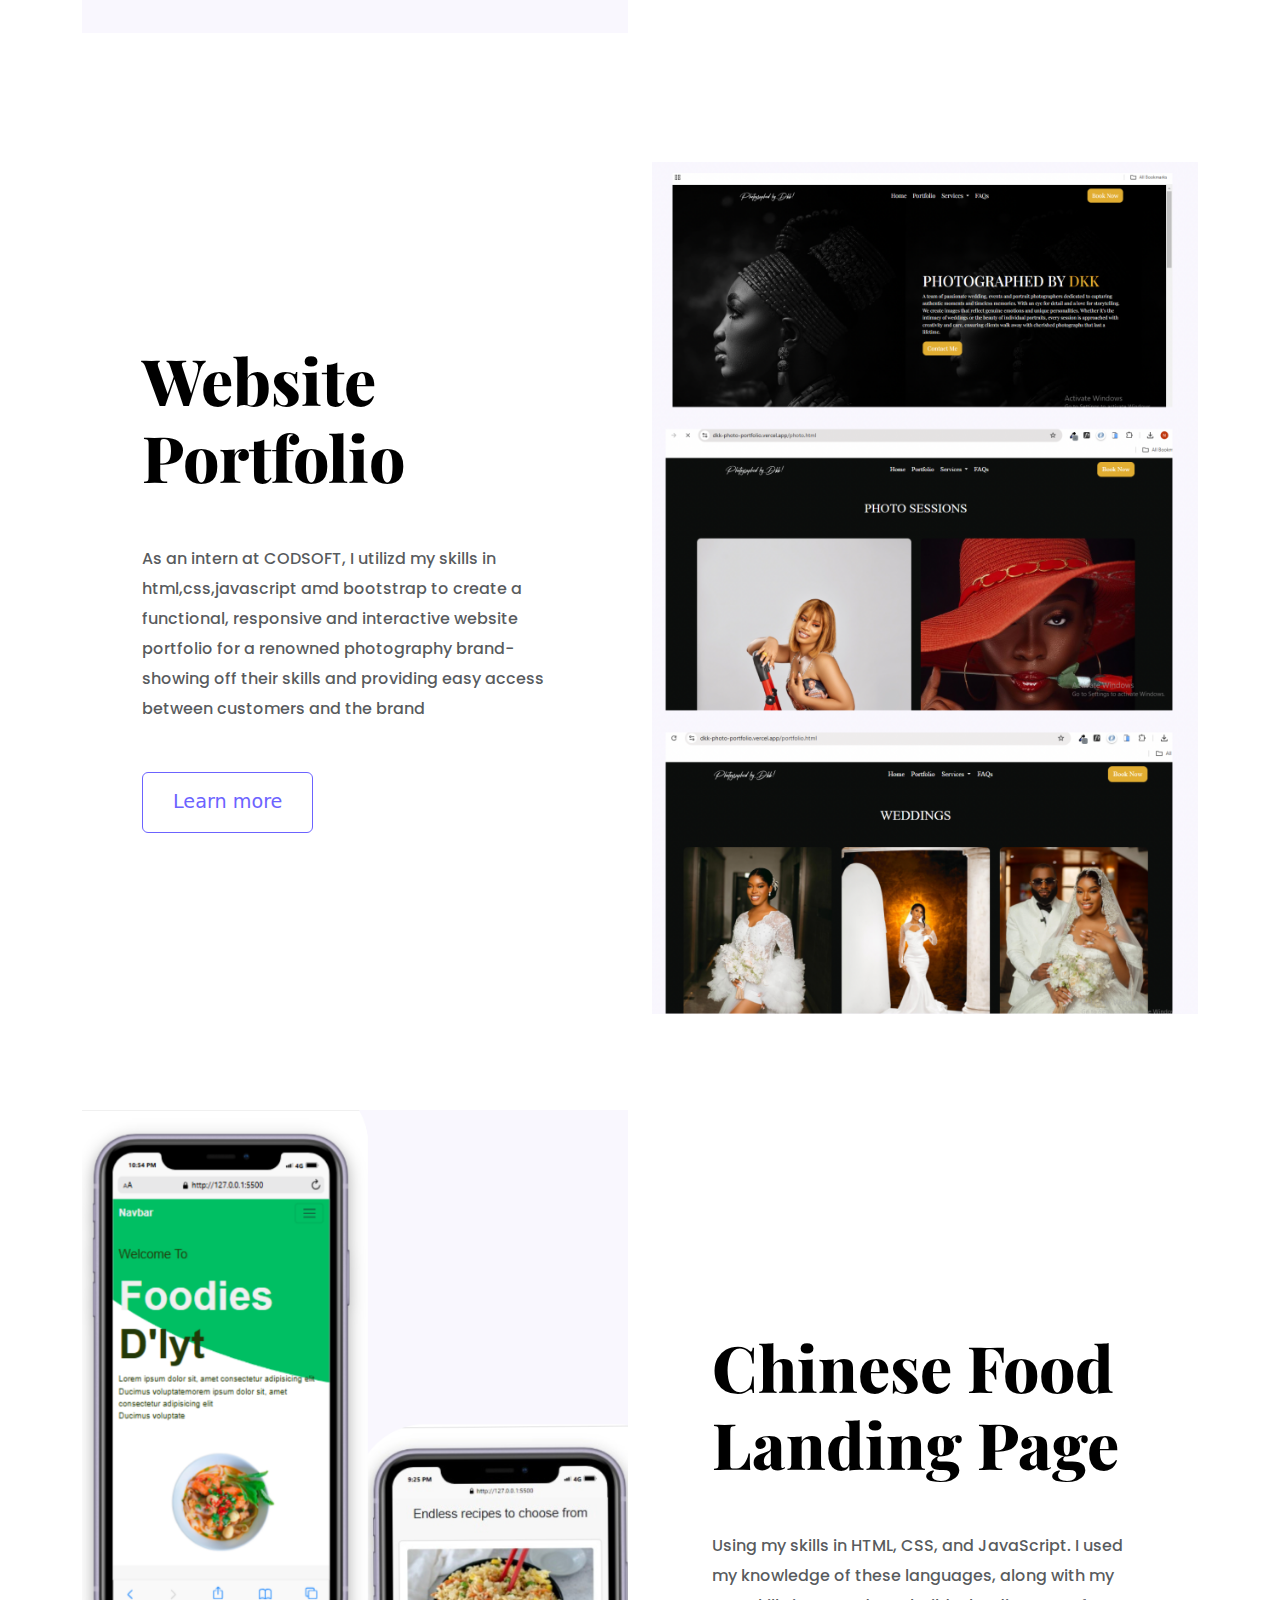
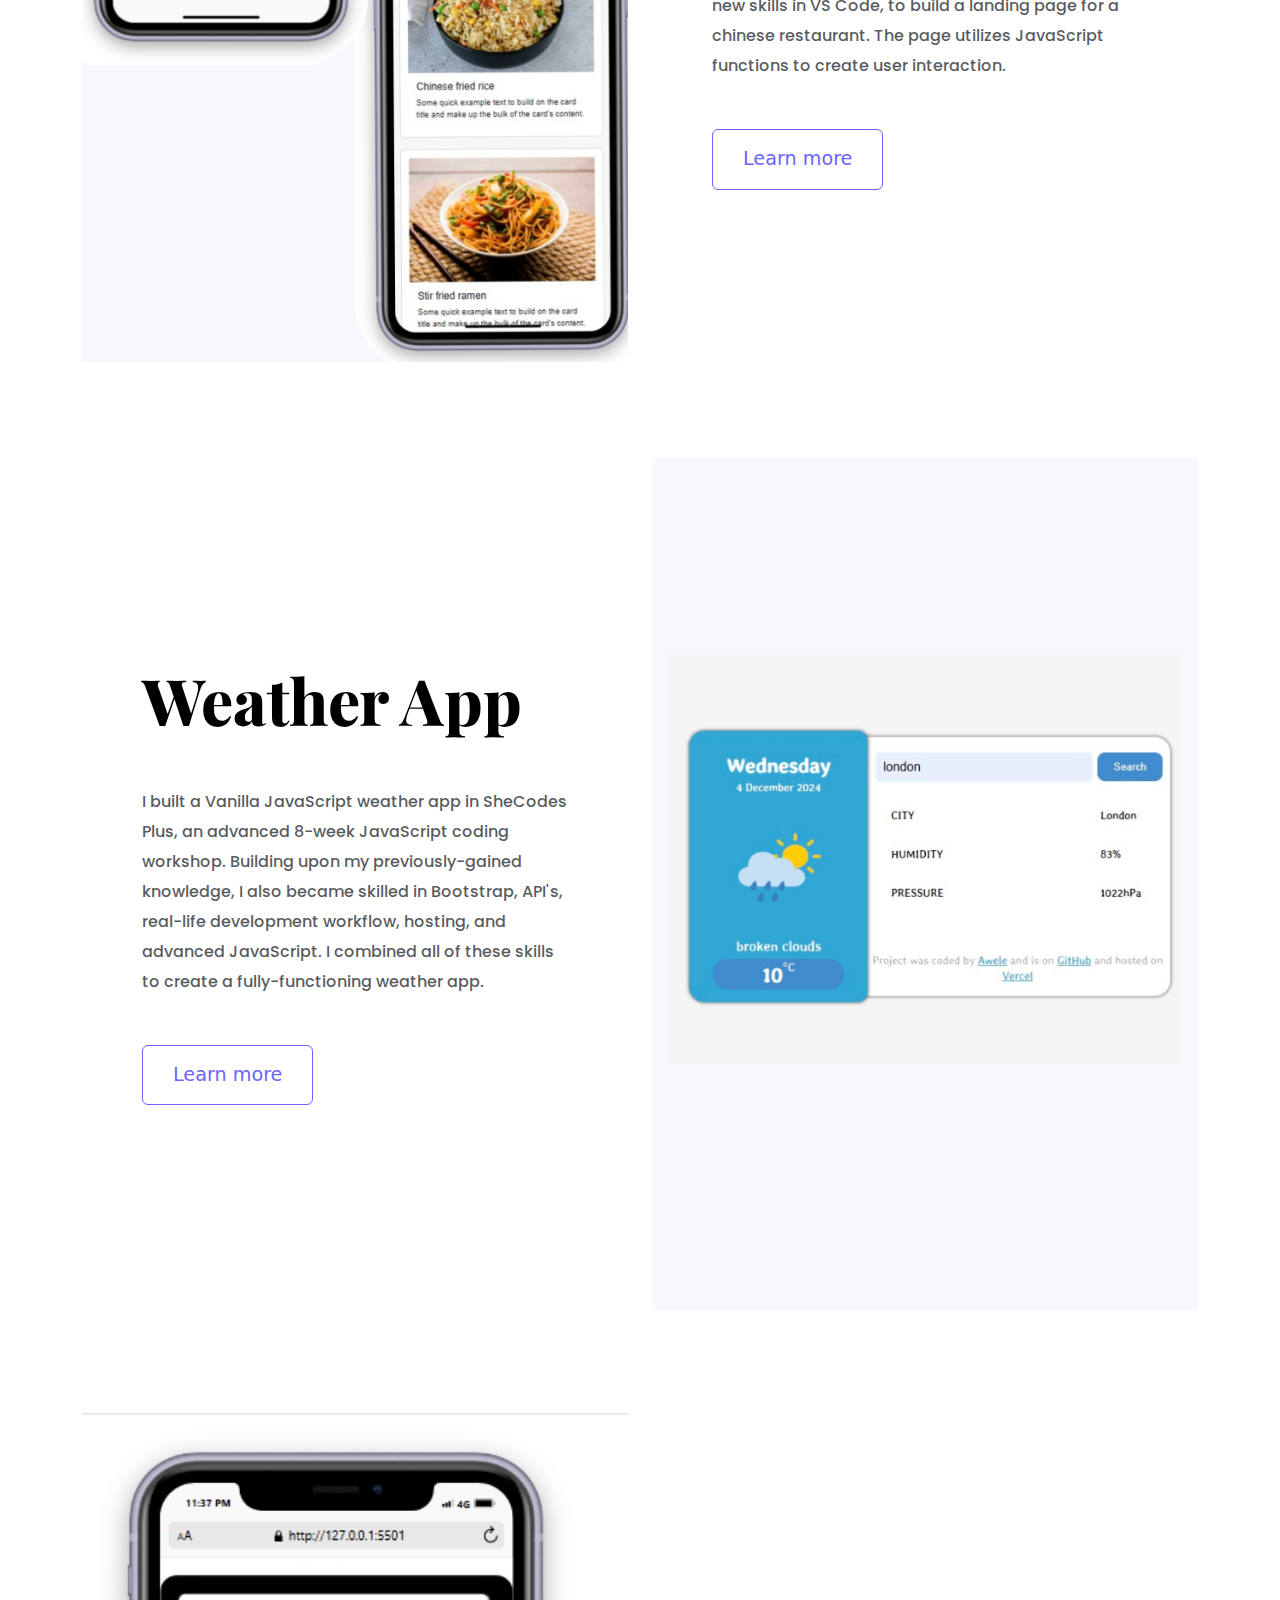
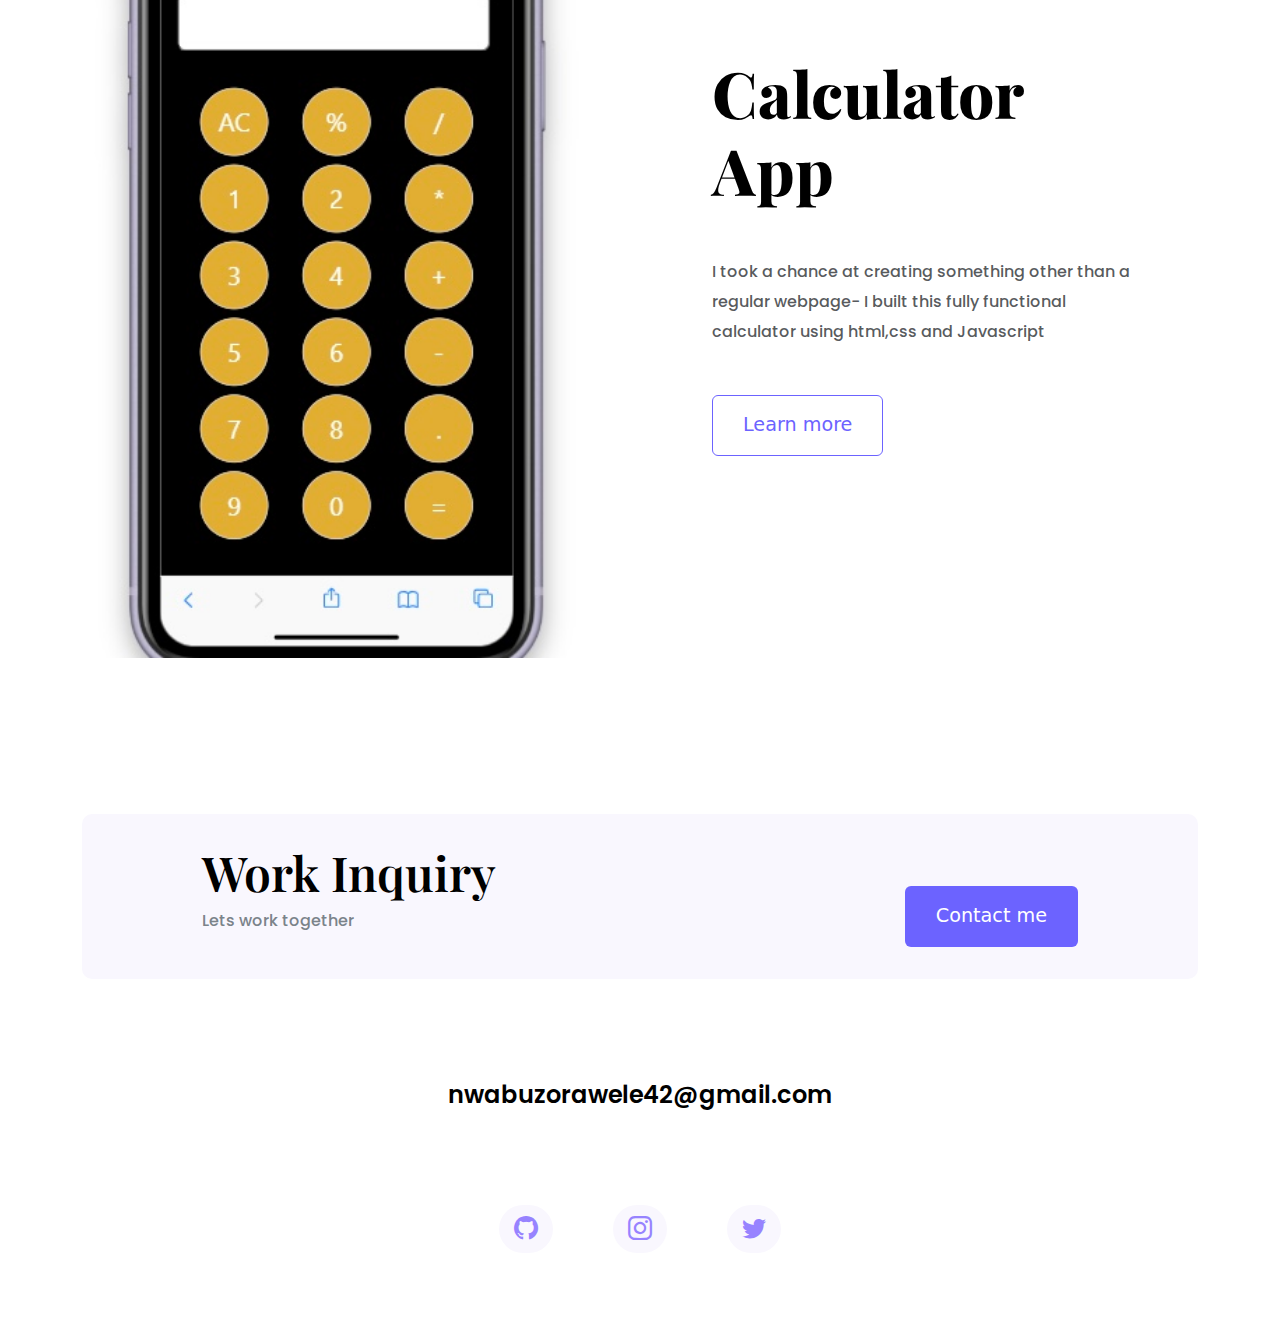
==== commit 184a900d: "SEO friendly" ====
--- a/index.html
+++ b/index.html
@@ -3,7 +3,11 @@
   <head>
     <meta charset="UTF-8" />
     <meta name="viewport" content="width=device-width, initial-scale=1.0" />
-    <title>Document</title>
+    <meta
+      name="description"
+      content="Awele is a frontend engineer based in Nigeria"
+    />
+    <title>Front-end developer- Awele</title>
     <link rel="stylesheet" href="styles.css" />
     <link
       href="https://cdn.jsdelivr.net/npm/bootstrap@5.3.3/dist/css/bootstrap.min.css"
@@ -31,40 +35,33 @@
             <div class="col-sm-1"></div>
 
             <nav class="col-sm-10 d-flex align-center justify-content-between">
-              <div class="image-box">
-                <a href="#" title="Homepage" class="image-box">
-                  <img
-                    src="./assets/logo.png"
-                    class="logo"
-                    alt="sheCodes logo"
-                  />
-                </a>
-
-                <a href="#" title="Homepage" class="image-box">
-                  <img
-                    src="./assets/logo-small.jpg"
-                    class="logoSmall"
-                    alt="sheCodes logo"
-                  />
-                </a>
-              </div>
-              <div class="col-sm-1"></div>
+              <a href="#" title="Homepage" class="image-box">
+                <img src="./assets/logo.png" class="logo" alt="sheCodes logo" />
+              </a>
+
+              <a href="/index.html" title="Homepage" class="image-box">
+                <img
+                  src="./assets/logo-small.jpg"
+                  class="logoSmall"
+                  alt="sheCodes logo"
+                />
+              </a>
 
               <ul>
-                <li class="home">
-                  <a href="./index.html"> Home</a>
+                <li class="active">
+                  <a href="/index.html" title="Homepage"> Home</a>
                 </li>
 
                 <li>
-                  <a href="./about.html"> About</a>
+                  <a href="/about.html" title="About Awele"> About</a>
                 </li>
 
                 <li>
-                  <a href="./work.html"> Work</a>
-                </li>
-
-                <li class="hom">
-                  <a href="./contact.html" class="hom">Contact</a>
+                  <a href="/work.html" title="Awele's work"> Work</a>
+                </li>
+
+                <li>
+                  <a href="/contact.html" title="Awele's contact">Contact</a>
                 </li>
               </ul>
             </nav>
@@ -73,7 +70,7 @@
         </div>
       </header>
 
-      <section class="intro-body">
+      <section class="main-container">
         <div class="hero text-center">
           <p class="anim">👋 Hello, I'm</p>
           <h1 class="anim">Awele</h1>
@@ -87,190 +84,207 @@
             >
           </div>
         </div>
+
+        <div class="checkout">
+          <p class="check text-center m-5">
+            Check out some of my featured projects below
+          </p>
+        </div>
+
+        <section class="about-section">
+          <div class="container">
+            <div class="hero-content">
+              <div class="row mb-5">
+                <div class="col-sm-6 yogurt img-fluid mb-5">
+                  <div class="about-sec">
+                    <img
+                      src="./assets/tefem.png"
+                      class="hero-img"
+                      alt="Food website project preview"
+                    />
+                  </div>
+                </div>
+
+                <div class="col-sm-6">
+                  <div class="project-desciption">
+                    <h2 class="mb-5">Food Landing Page</h2>
+                    <p class="mb-5 text-muted">
+                      I entered the world of front-end development by gaining
+                      some knowledge in HTML, CSS, and JavaScript from the TEFEM
+                      bootcamp. I used my knowledge of these languages, along
+                      with my new skills in VS Code, to build a food landing
+                      page. The page utilizes JavaScript functions to create
+                      user interaction.
+                    </p>
+                    <div class="learn">
+                      <a class="btn btn-branding-outline" href="./work.html">
+                        Learn more
+                      </a>
+                    </div>
+                  </div>
+                </div>
+              </div>
+              <div class="row mb-5">
+                <div class="col-sm-6">
+                  <div class="project-desciption">
+                    <h2 class="mb-5 mt-8">Website Portfolio</h2>
+                    <p class="mb-5 text-muted">
+                      As an intern at CODSOFT, I utilizd my skills in
+                      html,css,javascript amd bootstrap to create a functional,
+                      responsive and interactive website portfolio for a
+                      renowned photography brand-showing off their skills and
+                      providing easy access between customers and the brand
+                    </p>
+                    <div>
+                      <a
+                        class="mb-5 learn btn btn-branding-outline"
+                        href="./work.html"
+                      >
+                        Learn more
+                      </a>
+                    </div>
+                  </div>
+                </div>
+
+                <div class="col-sm-6 yogurt img-fluid mb-5">
+                  <img
+                    src="./assets/portfolio.png"
+                    alt="Portfolio project preview"
+                  />
+                </div>
+              </div>
+
+              <div class="row mb-5">
+                <div class="col-sm-6 yogurt img-fluid mb-5">
+                  <img
+                    src="./assets/chinese.png"
+                    alt="Chinese food website project preview"
+                  />
+                </div>
+
+                <div class="col-sm-6">
+                  <div class="project-desciption">
+                    <h2 class="mb-5">Chinese Food Landing Page</h2>
+                    <p class="mb-5 text-muted">
+                      Using my skills in HTML, CSS, and JavaScript. I used my
+                      knowledge of these languages, along with my new skills in
+                      VS Code, to build a landing page for a chinese restaurant.
+                      The page utilizes JavaScript functions to create user
+                      interaction.
+                    </p>
+                    <div>
+                      <a
+                        class="learn btn btn-branding-outline"
+                        href="./work.html"
+                      >
+                        Learn more
+                      </a>
+                    </div>
+                  </div>
+                </div>
+              </div>
+
+              <div class="row mb-5">
+                <div class="col-sm-6">
+                  <div class="project-desciption">
+                    <h2 class="mb-5">Weather App</h2>
+                    <p class="mb-5 text-muted">
+                      I built a Vanilla JavaScript weather app in SheCodes Plus,
+                      an advanced 8-week JavaScript coding workshop. Building
+                      upon my previously-gained knowledge, I also became skilled
+                      in Bootstrap, API's, real-life development workflow,
+                      hosting, and advanced JavaScript. I combined all of these
+                      skills to create a fully-functioning weather app.
+                    </p>
+                    <div>
+                      <a
+                        class="mb-5 learn btn btn-branding-outline"
+                        href="./work.html"
+                      >
+                        Learn more
+                      </a>
+                    </div>
+                  </div>
+                </div>
+
+                <div class="col-sm-6 yogurt img-fluid mb-5">
+                  <img src="./assets/weda.png" alt="Weather project preview" />
+                </div>
+              </div>
+              <div class="row mb-5">
+                <div class="col-sm-6 yogurt img-fluid mb-5">
+                  <img
+                    src="./assets/calc.jpg"
+                    alt="calculator project preview"
+                  />
+                </div>
+
+                <div class="col-sm-6">
+                  <div class="project-desciption">
+                    <h2 class="mb-5">Calculator App</h2>
+                    <p class="mb-5 text-muted">
+                      I took a chance at creating something other than a regular
+                      webpage- I built this fully functional calculator using
+                      html,css and Javascript
+                    </p>
+                    <div>
+                      <a
+                        class="learn btn btn-branding-outline"
+                        href="./work.html"
+                      >
+                        Learn more
+                      </a>
+                    </div>
+                  </div>
+                </div>
+              </div>
+            </div>
+          </div>
+        </section>
+
+        <div class="container">
+          <footer>
+            <div class="workcon d-flex mb-5 justify-content-between">
+              <div class="work">
+                <h2>Work Inquiry</h2>
+                <p>Lets work together</p>
+              </div>
+
+              <div class="contact">
+                <a
+                  class="btn btn-branding"
+                  href="/contact.html"
+                  title="Contact me"
+                  >Contact me</a
+                >
+              </div>
+            </div>
+            <div class="d-flex justify-content-center mb-5">
+              <a href="mailto:nwabuzorawele42@gmail.com" class="email-link"
+                >nwabuzorawele42@gmail.com</a
+              >
+            </div>
+            <div class="icons d-flex justify-content-center">
+              <div class="facebook">
+                <a href="#">
+                  <i class="bi bi-github"></i>
+                </a>
+              </div>
+
+              <div class="facebook">
+                <a href="#">
+                  <i class="bi bi-instagram"></i>
+                </a>
+              </div>
+              <div class="facebook">
+                <a href="#">
+                  <i class="bi bi-twitter"></i>
+                </a>
+              </div>
+            </div>
+          </footer>
+        </div>
       </section>
-      <div class="checkout">
-        <p class="check text-center m-5">
-          Check out some of my featured projects below
-        </p>
-      </div>
-
-      <section class="about-section">
-        <div class="container">
-          <div class="hero-content">
-            <div class="row mb-5">
-              <div class="col-sm-6 yogurt img-fluid mb-5">
-                <div class="about-sec">
-                  <img src="./assets/tefem.png" class="hero-img" />
-                </div>
-              </div>
-
-              <div class="col-sm-6">
-                <div class="project-desciption">
-                  <h2 class="mb-5">Food Landing Page</h2>
-                  <p class="mb-5 text-muted">
-                    I entered the world of front-end development by gaining some
-                    knowledge in HTML, CSS, and JavaScript from the TEFEM
-                    bootcamp. I used my knowledge of these languages, along with
-                    my new skills in VS Code, to build a food landing page. The
-                    page utilizes JavaScript functions to create user
-                    interaction.
-                  </p>
-                  <div class="learn">
-                    <a class="btn btn-branding-outline" href="./work.html">
-                      Learn more
-                    </a>
-                  </div>
-                </div>
-              </div>
-            </div>
-            <div class="row mb-5">
-              <div class="col-sm-6">
-                <div class="project-desciption">
-                  <h2 class="mb-5 mt-8">Website Portfolio</h2>
-                  <p class="mb-5 text-muted">
-                    As an intern at CODSOFT, I utilizd my skills in
-                    html,css,javascript amd bootstrap to create a functional,
-                    responsive and interactive website portfolio for a renowned
-                    photography brand-showing off their skills and providing
-                    easy access between customers and the brand
-                  </p>
-                  <div>
-                    <a
-                      class="mb-5 learn btn btn-branding-outline"
-                      href="./work.html"
-                    >
-                      Learn more
-                    </a>
-                  </div>
-                </div>
-              </div>
-
-              <div class="col-sm-6 yogurt img-fluid mb-5">
-                <img src="./assets/portfolio.png" />
-              </div>
-            </div>
-
-            <div class="row mb-5">
-              <div class="col-sm-6 yogurt img-fluid mb-5">
-                <img src="./assets/chinese.png" />
-              </div>
-
-              <div class="col-sm-6">
-                <div class="project-desciption">
-                  <h2 class="mb-5">Chinese Food Landing Page</h2>
-                  <p class="mb-5 text-muted">
-                    Using my skills in HTML, CSS, and JavaScript. I used my
-                    knowledge of these languages, along with my new skills in VS
-                    Code, to build a landing page for a chinese restaurant. The
-                    page utilizes JavaScript functions to create user
-                    interaction.
-                  </p>
-                  <div>
-                    <a
-                      class="learn btn btn-branding-outline"
-                      href="./work.html"
-                    >
-                      Learn more
-                    </a>
-                  </div>
-                </div>
-              </div>
-            </div>
-
-            <div class="row mb-5">
-              <div class="col-sm-6">
-                <div class="project-desciption">
-                  <h2 class="mb-5">Weather App</h2>
-                  <p class="mb-5 text-muted">
-                    I built a Vanilla JavaScript weather app in SheCodes Plus,
-                    an advanced 8-week JavaScript coding workshop. Building upon
-                    my previously-gained knowledge, I also became skilled in
-                    Bootstrap, API's, real-life development workflow, hosting,
-                    and advanced JavaScript. I combined all of these skills to
-                    create a fully-functioning weather app.
-                  </p>
-                  <div>
-                    <a
-                      class="mb-5 learn btn btn-branding-outline"
-                      href="./work.html"
-                    >
-                      Learn more
-                    </a>
-                  </div>
-                </div>
-              </div>
-
-              <div class="col-sm-6 yogurt img-fluid mb-5">
-                <img src="./assets/weda.png" />
-              </div>
-            </div>
-            <div class="row mb-5">
-              <div class="col-sm-6 yogurt img-fluid mb-5">
-                <img src="./assets/calc.jpg" />
-              </div>
-
-              <div class="col-sm-6">
-                <div class="project-desciption">
-                  <h2 class="mb-5">Calculator App</h2>
-                  <p class="mb-5 text-muted">
-                    I took a chance at creating something other than a regular
-                    webpage- I built this fully functional calculator using
-                    html,css and Javascript
-                  </p>
-                  <div>
-                    <a
-                      class="learn btn btn-branding-outline"
-                      href="./work.html"
-                    >
-                      Learn more
-                    </a>
-                  </div>
-                </div>
-              </div>
-            </div>
-          </div>
-        </div>
-      </section>
-
-      <div class="container">
-        <footer>
-          <div class="workcon d-flex mb-5 justify-content-between">
-            <div class="work">
-              <h2>Work Inquiry</h2>
-              <p>Lets work together</p>
-            </div>
-
-            <div class="contact">
-              <a class="btn btn-branding" href="/contact" title="Contact me"
-                >Contact me</a
-              >
-            </div>
-          </div>
-          <div class="d-flex justify-content-center mb-5">
-            <a href="mailto:nwabuzorawele42@gmail.com" class="email-link"
-              >nwabuzorawele42@gmail.com</a
-            >
-          </div>
-          <div class="icons d-flex justify-content-center">
-            <div class="facebook">
-              <a href="#">
-                <i class="bi bi-github"></i>
-              </a>
-            </div>
-
-            <div class="facebook">
-              <a href="#">
-                <i class="bi bi-instagram"></i>
-              </a>
-            </div>
-            <div class="facebook">
-              <a href="#">
-                <i class="bi bi-twitter"></i>
-              </a>
-            </div>
-          </div>
-        </footer>
-      </div>
     </section>
   </body>
   <script
--- a/styles.css
+++ b/styles.css
@@ -11,7 +11,8 @@
   font-size: 1.1rem;
   text-decoration: none;
 }
-nav a:hover {
+nav a:hover,
+nav li.active a {
   color: #9783ff;
 }
 .home a:visited {
@@ -157,6 +158,7 @@
   border-radius: 10px;
   padding: 30px 120px;
   align-items: center;
+  flex-direction: row;
   background: #f9f7fe;
 }
 footer .email-link {
@@ -261,6 +263,7 @@
   }
 }
 .content h1,
+.con h1,
 .contact-bod h1 {
   font-family: "Playfair Display", serif;
   font-optical-sizing: auto;
@@ -280,6 +283,7 @@
 }
 
 .content h3,
+.con h3,
 .contact-bod h3 {
   font-size: 24px;
   font-weight: 700;
@@ -288,6 +292,7 @@
   font-family: "Poppins", sans-serif;
 }
 .content p,
+.con p,
 .contact-bod p {
   font-family: "Poppins", sans-serif;
   margin: 0px 0px 40px 0px;
@@ -299,7 +304,7 @@
 section.main-container {
   display: flex;
   flex-direction: column;
-  gap: 70px;
+  gap: 40px;
 }
 footer {
   display: flex;
@@ -322,9 +327,8 @@
   flex-direction: column;
   gap: 80px;
 }
-.mx-auto {
-}
-@media (max-width: 576px) {
+
+@media screen and (max-width: 576px) {
   .logo {
     display: none;
   }
@@ -362,73 +366,75 @@
   .project-desciption h2 {
     font-size: 30px;
   }
-}
-.workcon {
-  display: flex;
-  flex-direction: column;
-  padding: 30px 90px;
-}
-.work h2 {
-  text-align: center;
-  font-size: 20px;
-}
-.work p {
-  text-align: center;
-  font-size: 15px;
-}
-section.main-container {
-  display: flex;
-  flex-direction: column;
-}
-footer {
-  display: flex;
-  flex-direction: column;
-  gap: 50px;
-}
-footer .email-link {
-  font-size: 18px;
-}
-.intro {
-  /* gap: 40px; */
-}
-.about-image {
-  width: 400px;
-  height: 400px;
-}
-.about-image img {
-  width: 100%;
-  height: 100%;
-  object-fit: cover;
-}
-.yogurt {
-  width: 20px;
-  height: 20px;
-}
-.yogurt img {
-  width: 100%;
-  height: 100%;
-  object-fit: contain;
-}
-.content h1,
-.contact-bod h1 {
-  font-size: 50px;
-  text-align: center;
-}
-.contact-bod p {
-  text-align: center;
-  margin: 10px;
-}
-.contact-bod h3 {
-  text-align: center;
-  font-size: 22px;
-  margin: 0px;
-}
-.contact-bod a {
-  text-decoration: none;
-}
-.contact-bod .btn {
-  text-align: center;
-}
-.contact-bod {
-  text-align: center;
-}
+
+  .workcon {
+    flex-direction: column;
+    padding: 30px 90px;
+  }
+  .work h2 {
+    text-align: center;
+    font-size: 20px;
+  }
+  .work p {
+    text-align: center;
+    font-size: 15px;
+  }
+  section.main-container {
+    display: flex;
+    flex-direction: column;
+  }
+  footer {
+    display: flex;
+    flex-direction: column;
+    gap: 50px;
+  }
+  footer .email-link {
+    font-size: 18px;
+  }
+
+  .about-image {
+    width: 300px;
+    height: auto;
+  }
+  .about-section {
+    height: 100%;
+  }
+  .yogurt {
+    width: 20px;
+    height: 20px;
+  }
+  .yogurt img {
+    width: 100%;
+    height: 100%;
+    object-fit: contain;
+  }
+  .content h1,
+  .contact-bod h1 {
+    font-size: 50px;
+    /* text-align: center; */
+  }
+  .contact-bod p {
+    text-align: center;
+    margin: 10px;
+  }
+  .contact-bod h3 {
+    text-align: center;
+    font-size: 22px;
+    margin: 0px;
+  }
+  .contact-bod a {
+    text-decoration: none;
+  }
+  .contact-bod .btn {
+    text-align: center;
+  }
+  .contact-bod {
+    text-align: center;
+  }
+  .con h1 {
+    font-size: 33px;
+  }
+  .contact-bod form {
+    margin: 20px;
+  }
+}
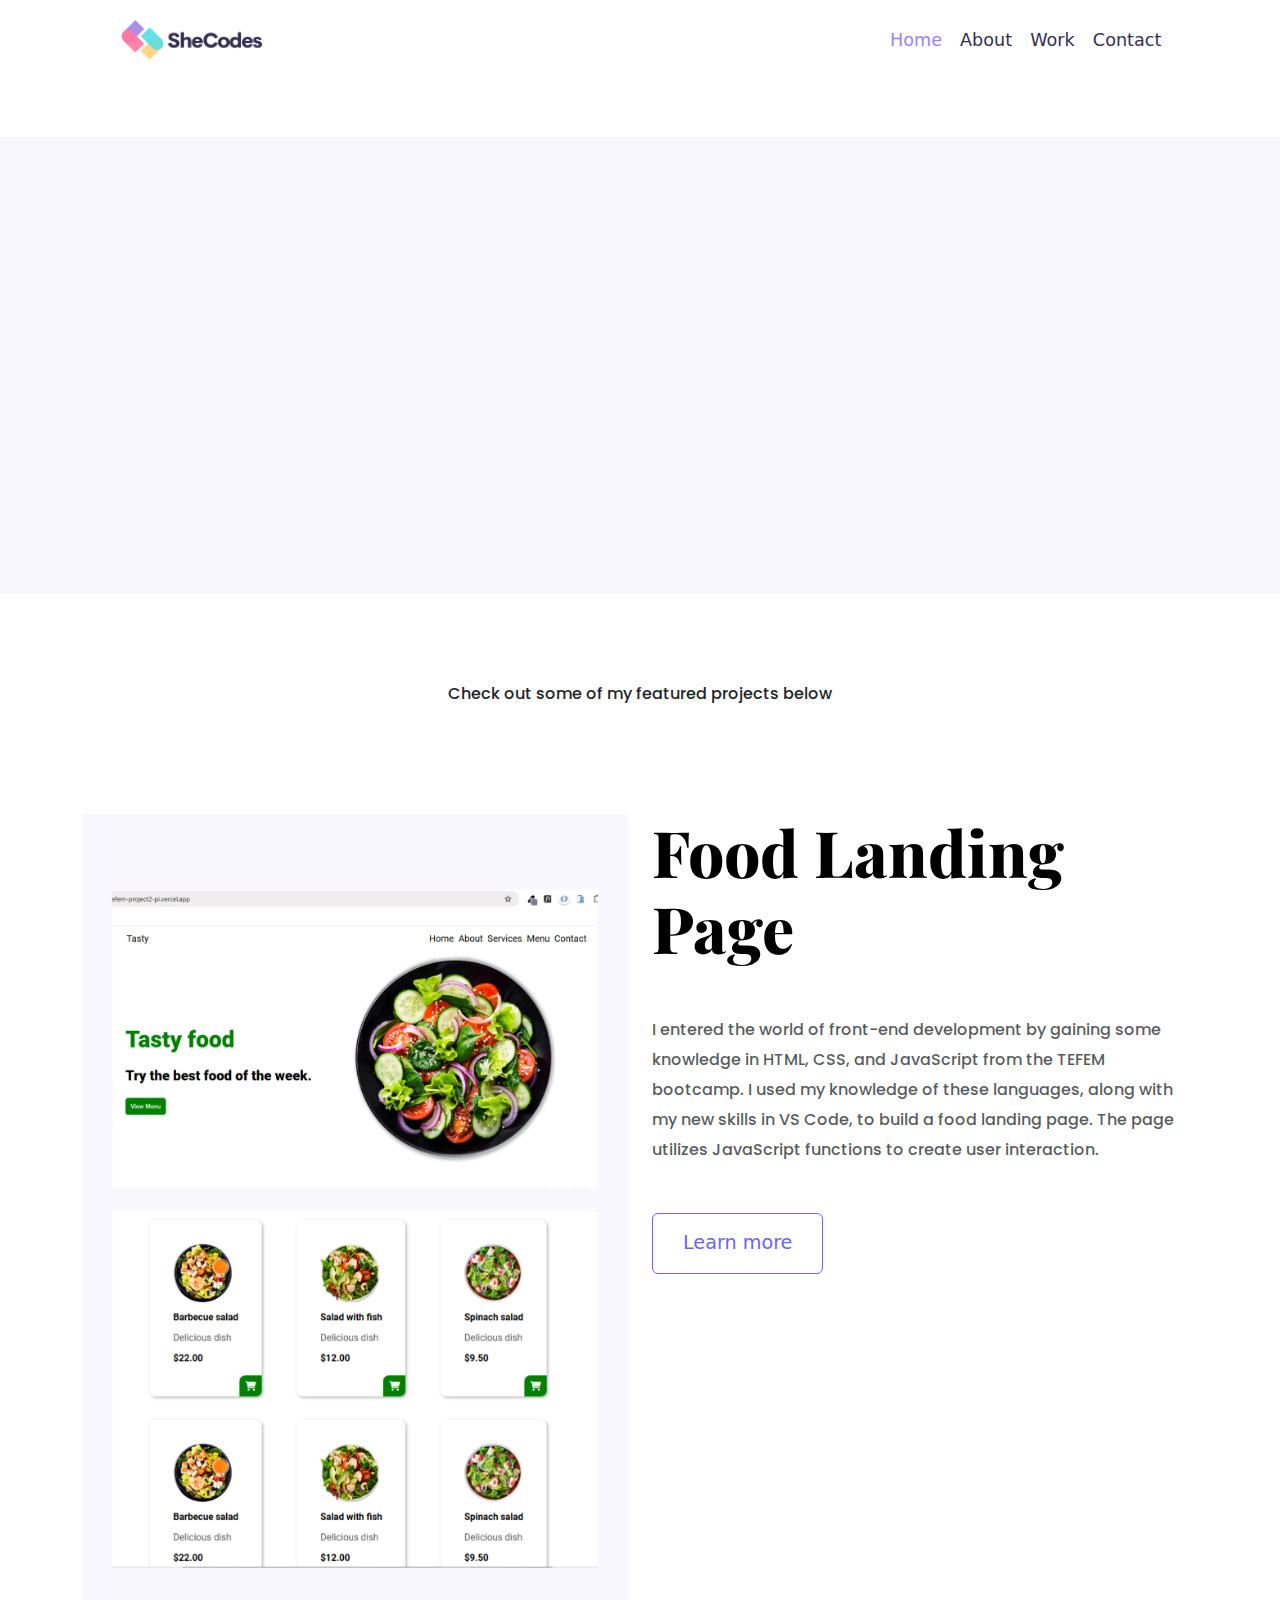
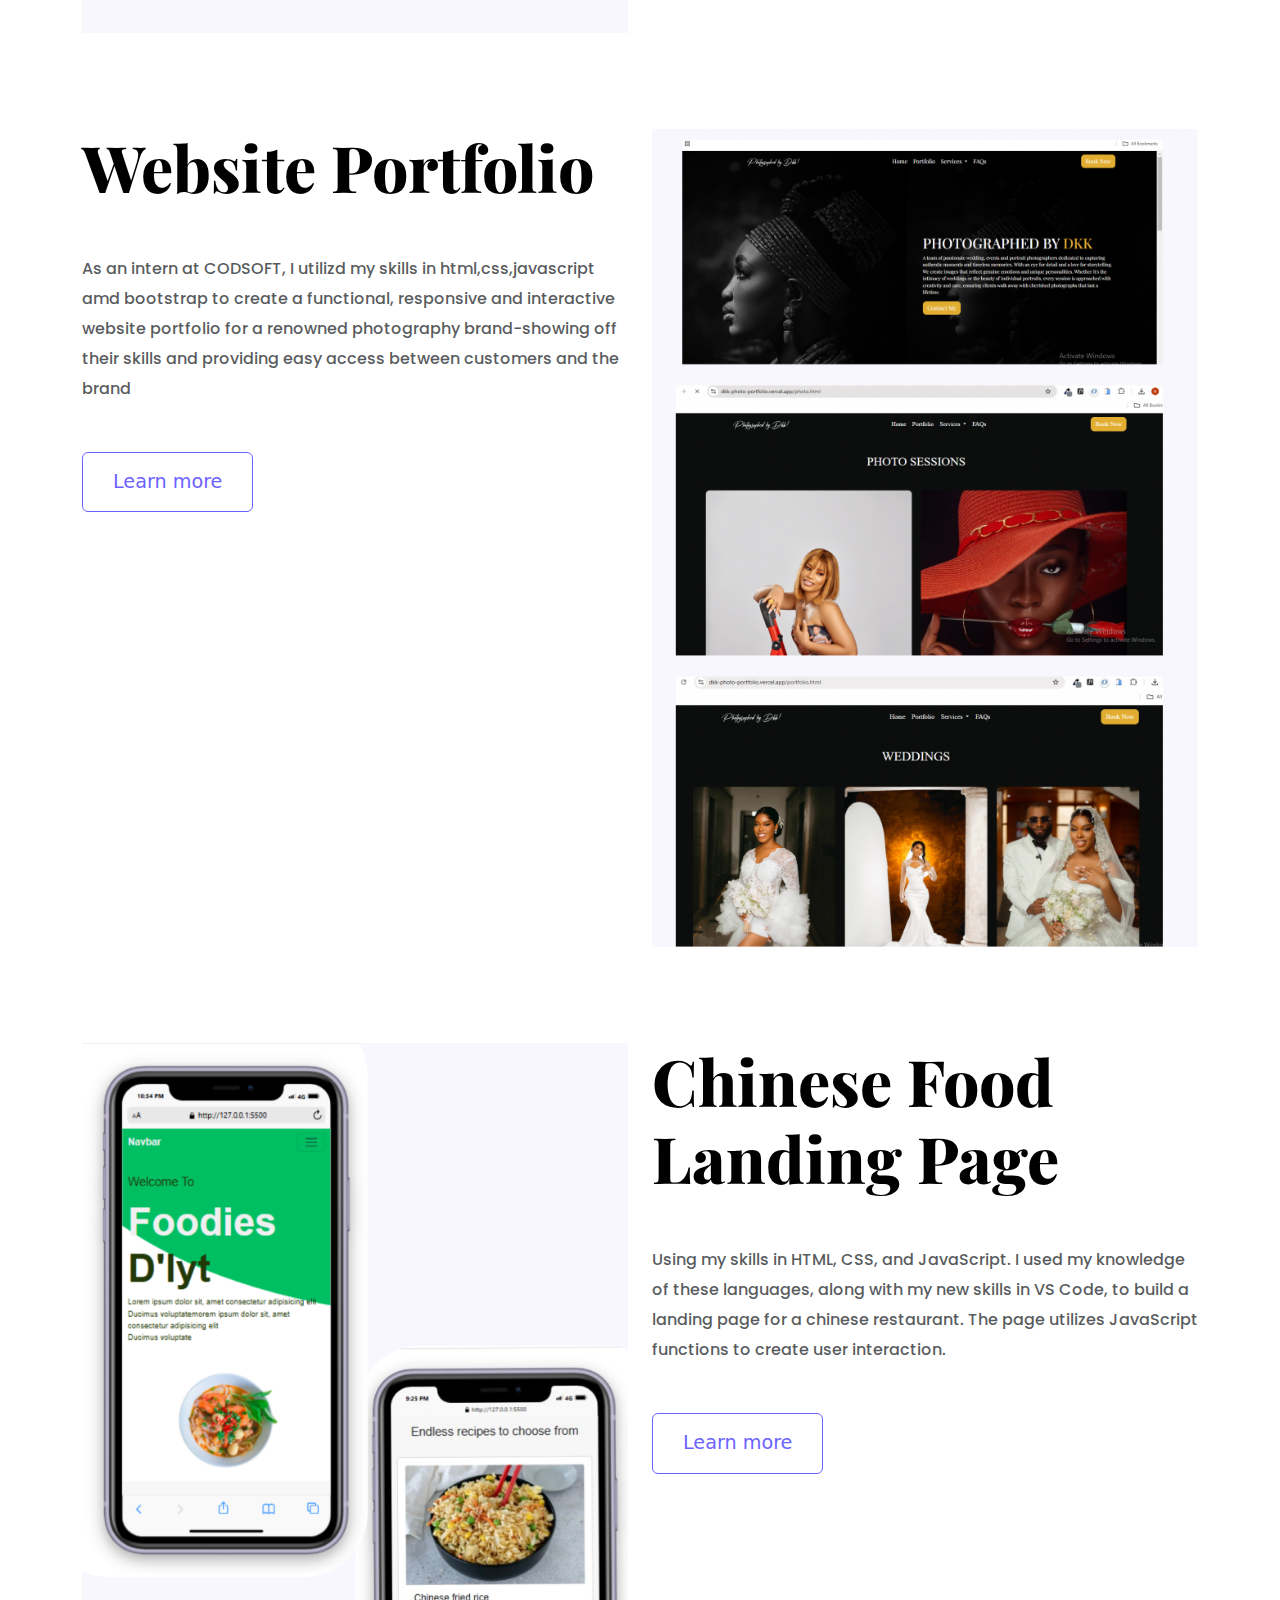
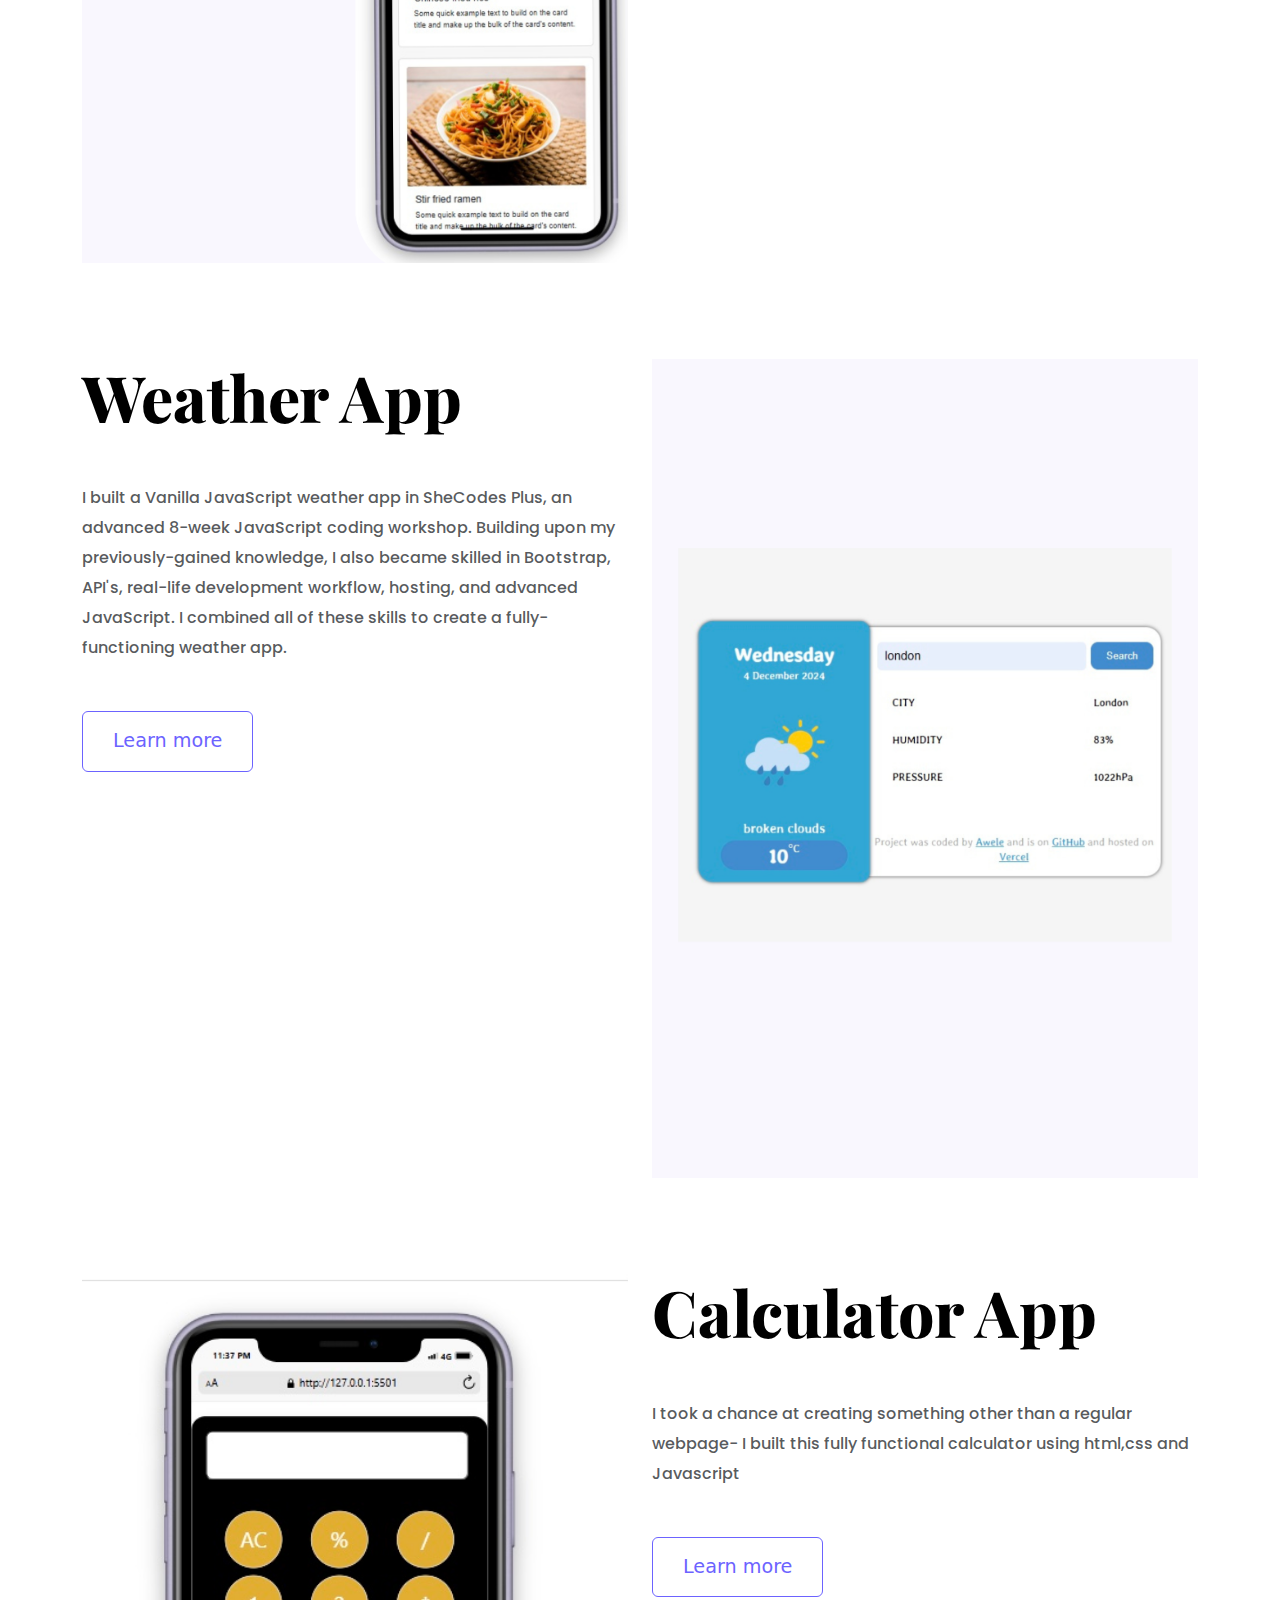
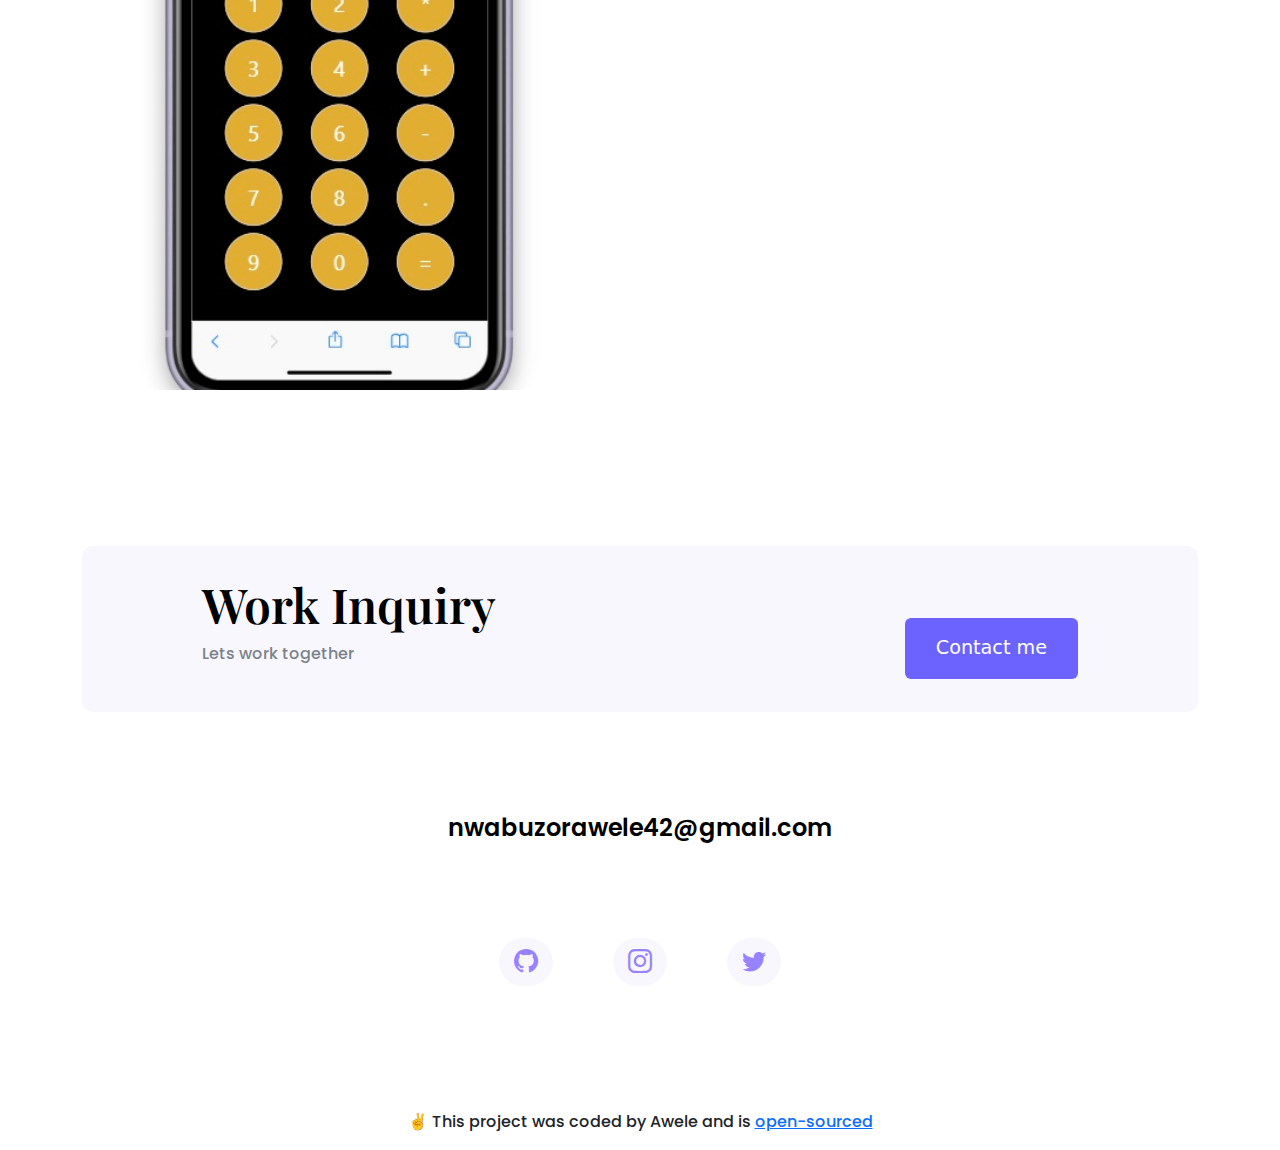
==== commit b2554e68: "addd github repo link" ====
--- a/index.html
+++ b/index.html
@@ -282,6 +282,13 @@
                 </a>
               </div>
             </div>
+            <p class="text-center">
+              ✌️ This project was coded by Awele and is
+              <a
+                href="https://github.com/Awele123/shecodes_responsive_final_project.git"
+                >open-sourced</a
+              >
+            </p>
           </footer>
         </div>
       </section>
--- a/styles.css
+++ b/styles.css
@@ -96,9 +96,7 @@
   display: flex;
   flex-direction: column;
   justify-content: center;
-  /* align-items: left; */
-  height: 100vh;
-  padding: 0px 60px;
+  padding: 0px;
 }
 .project-desciption h2 {
   font-size: 4em;
@@ -170,7 +168,10 @@
   font-weight: 600;
   margin: 0;
 }
-
+footer p {
+  font-family: "Poppins", sans-serif;
+  font-weight: 500;
+}
 .email-link:hover {
   color: #9783ff;
 }
@@ -213,7 +214,7 @@
   justify-content: center;
   align-content: center;
   gap: 20px;
-  /* height: 60vh; */
+
   font-family: "Poppins", sans-serif;
 }
 .title h1 {
@@ -437,4 +438,7 @@
   .contact-bod form {
     margin: 20px;
   }
-}
+  nav {
+    padding: 0px;
+  }
+}
